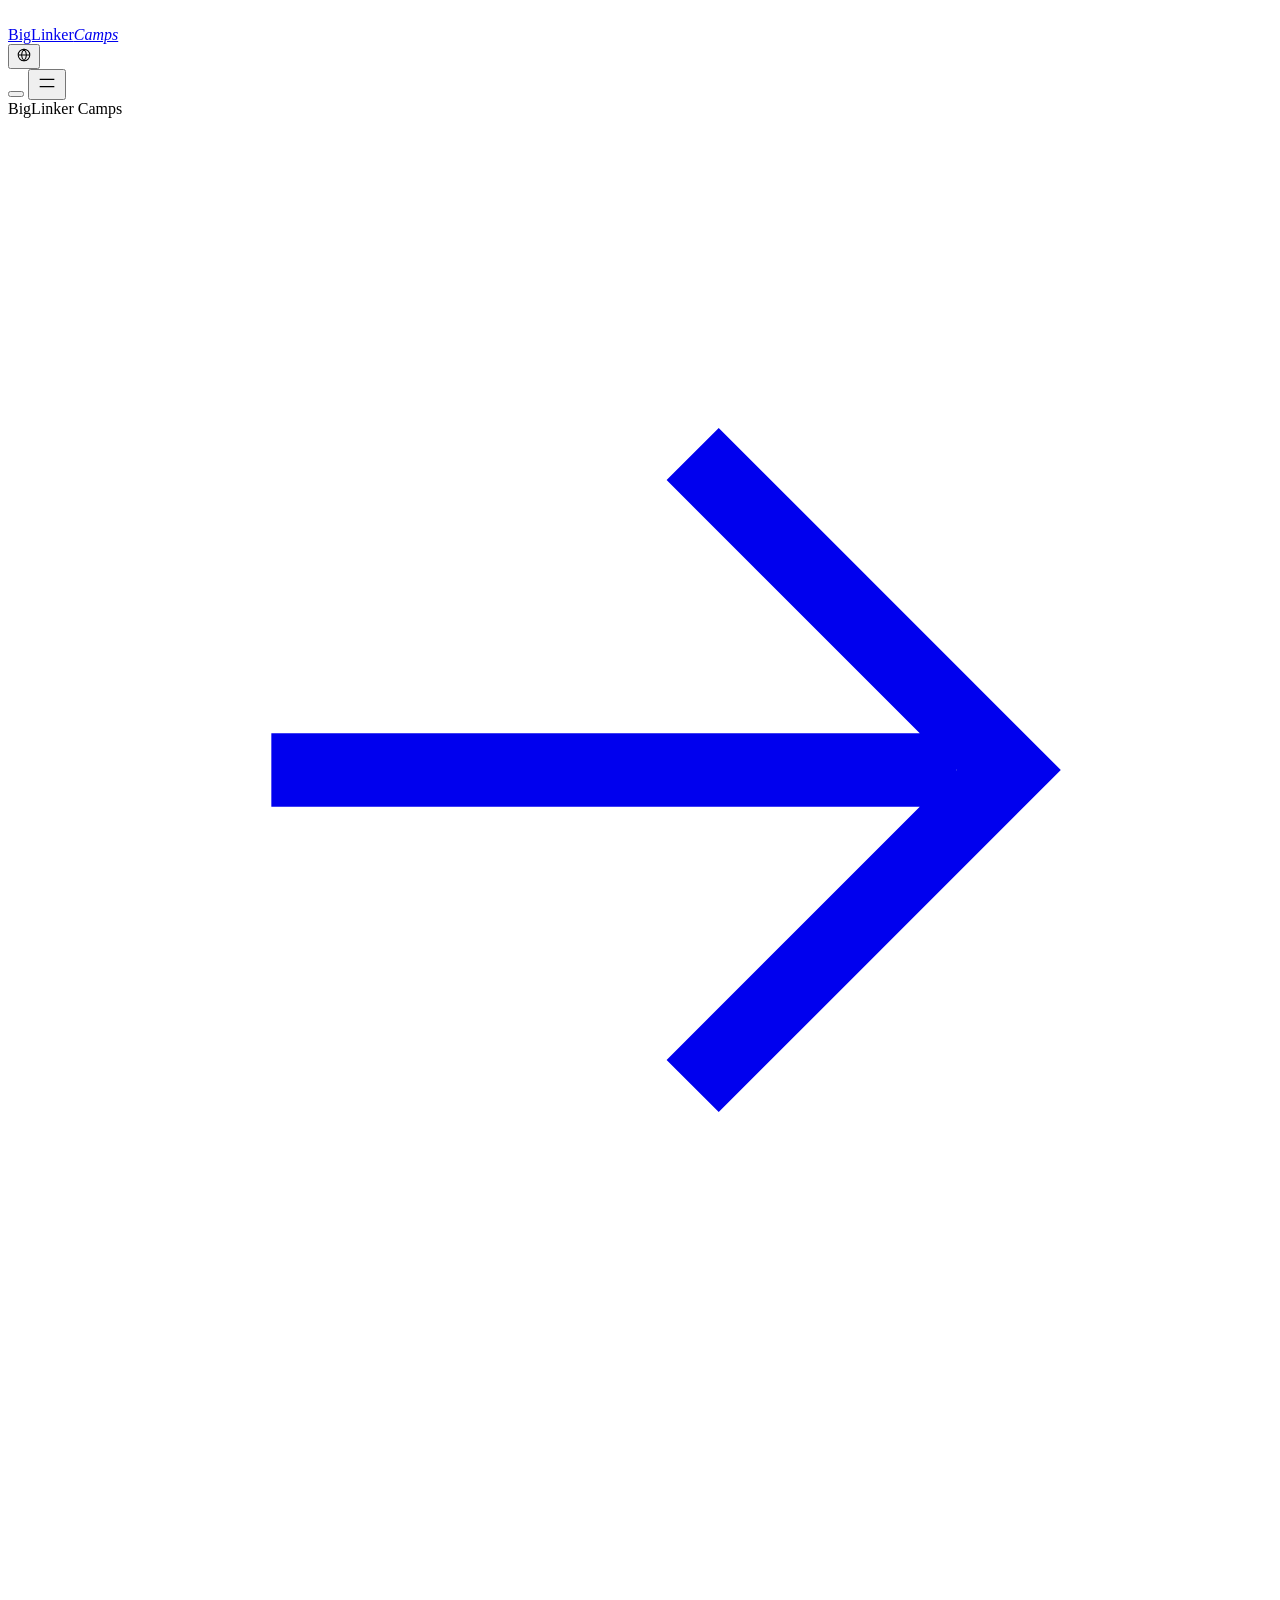
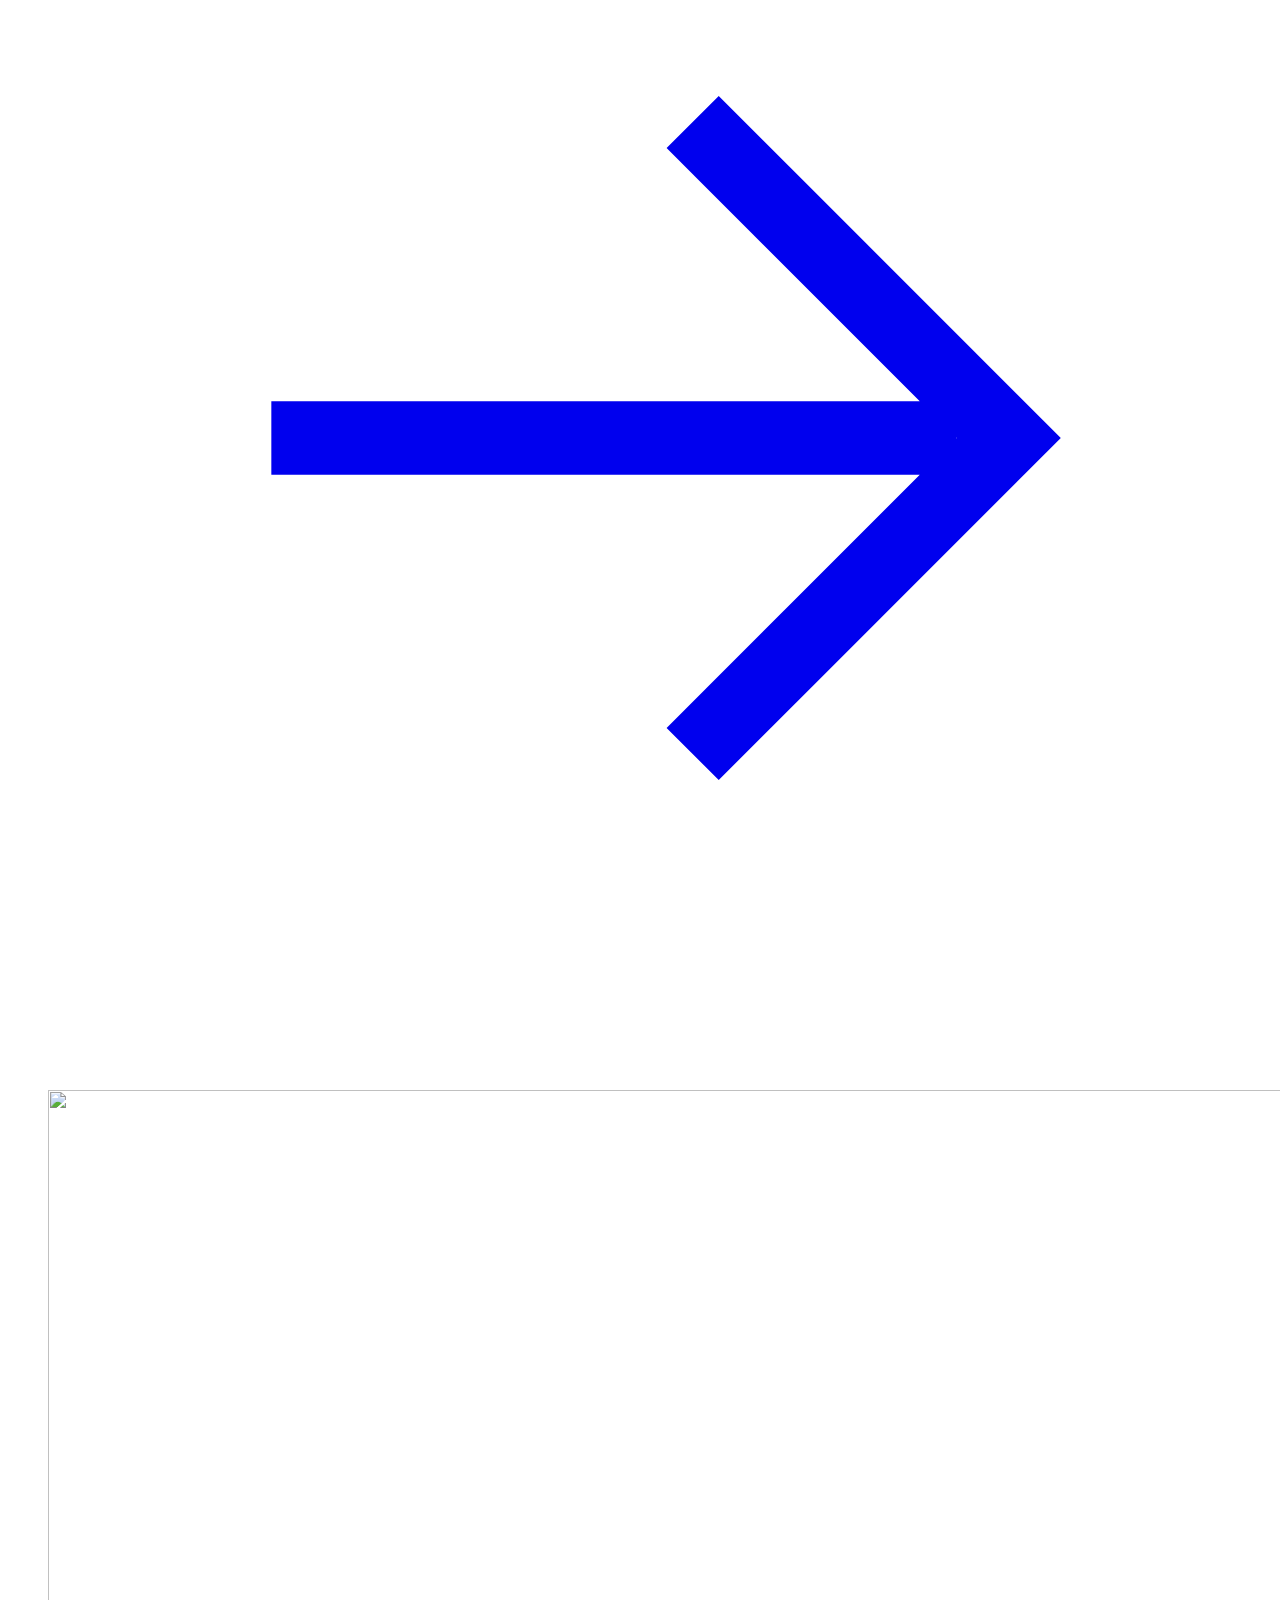
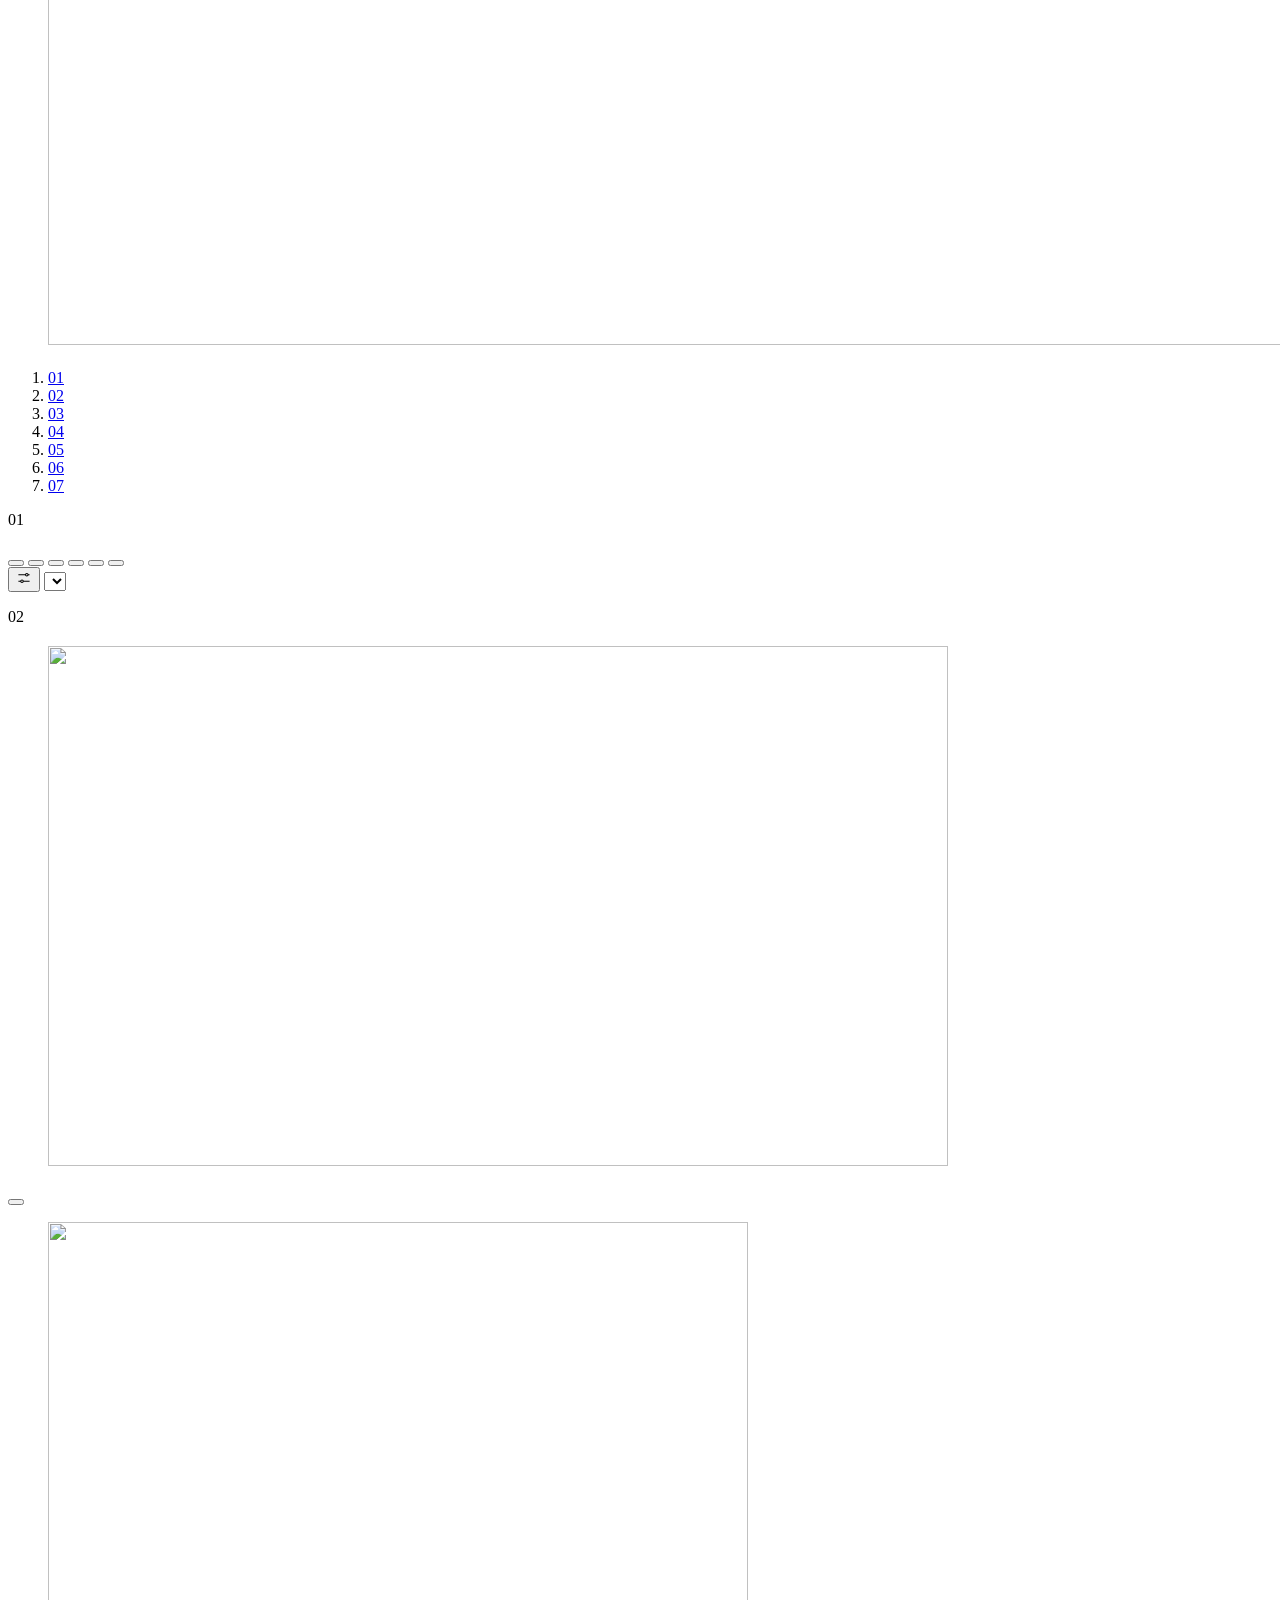
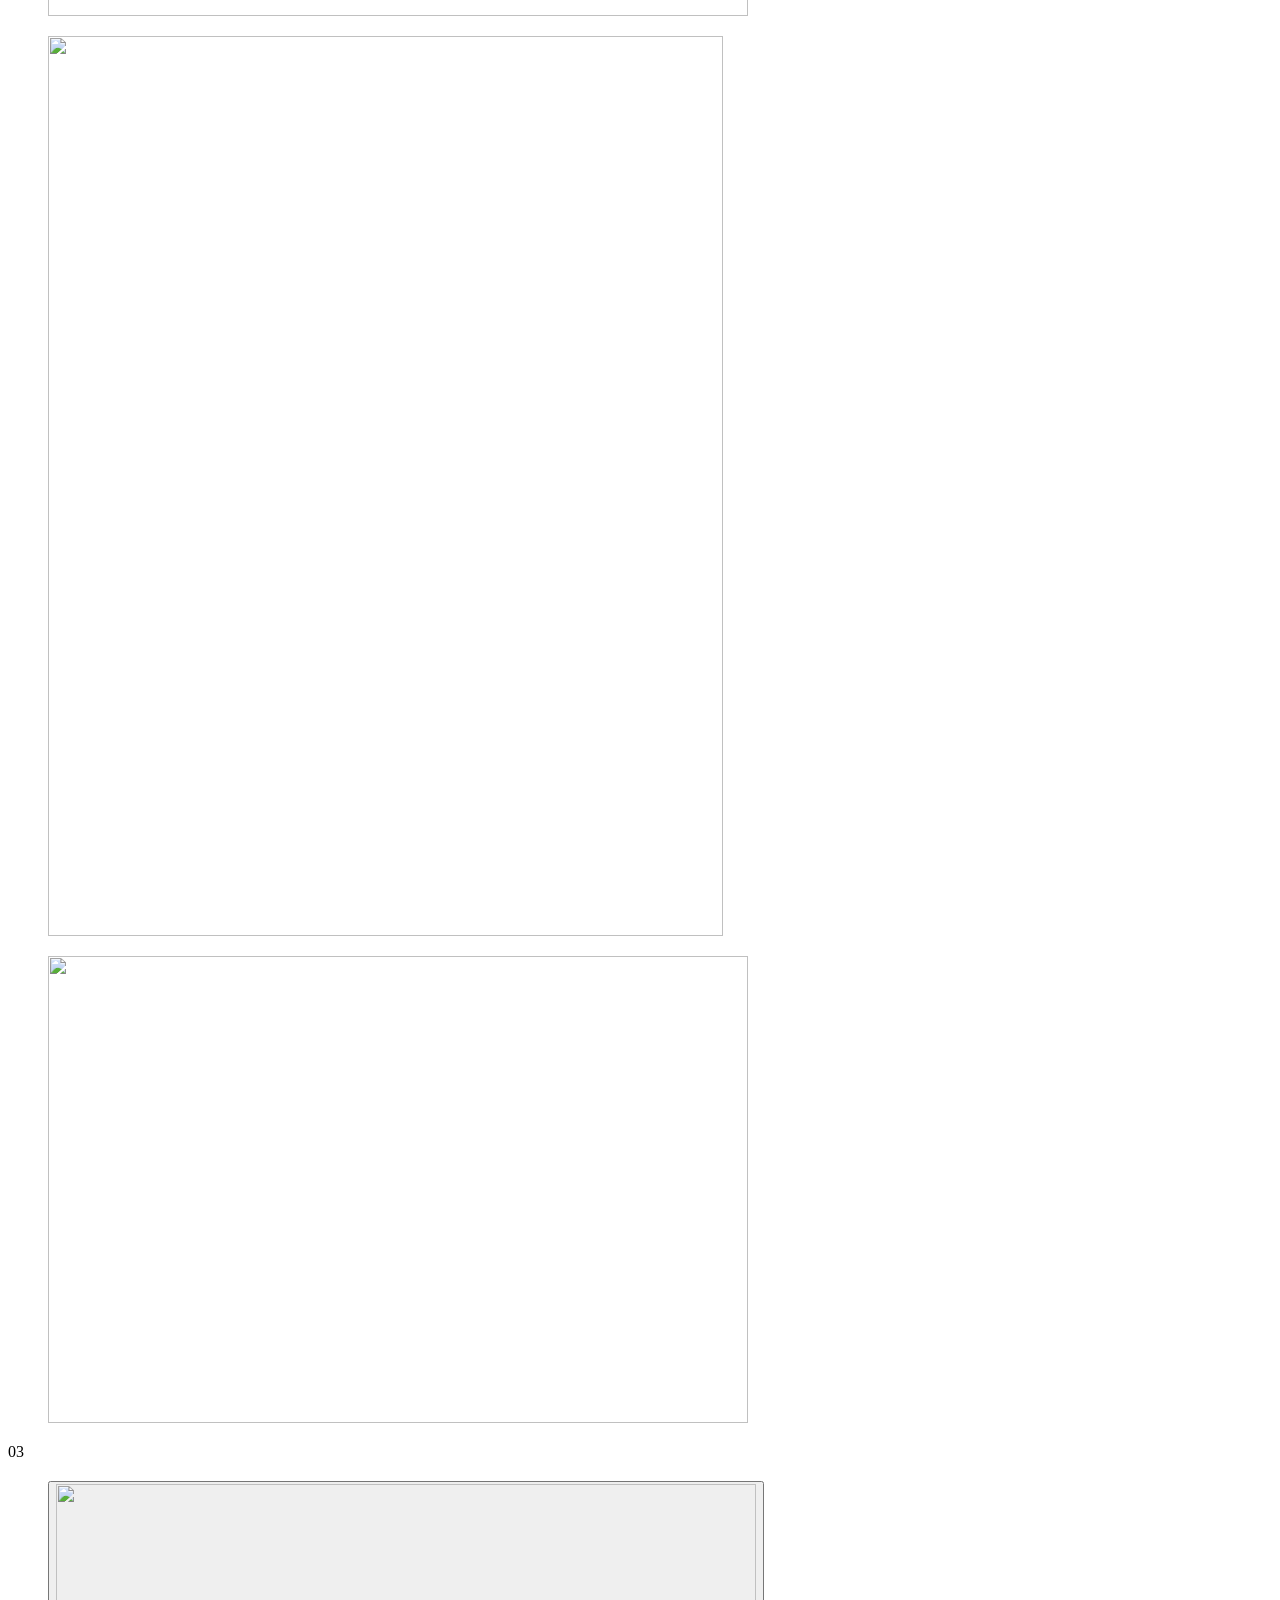
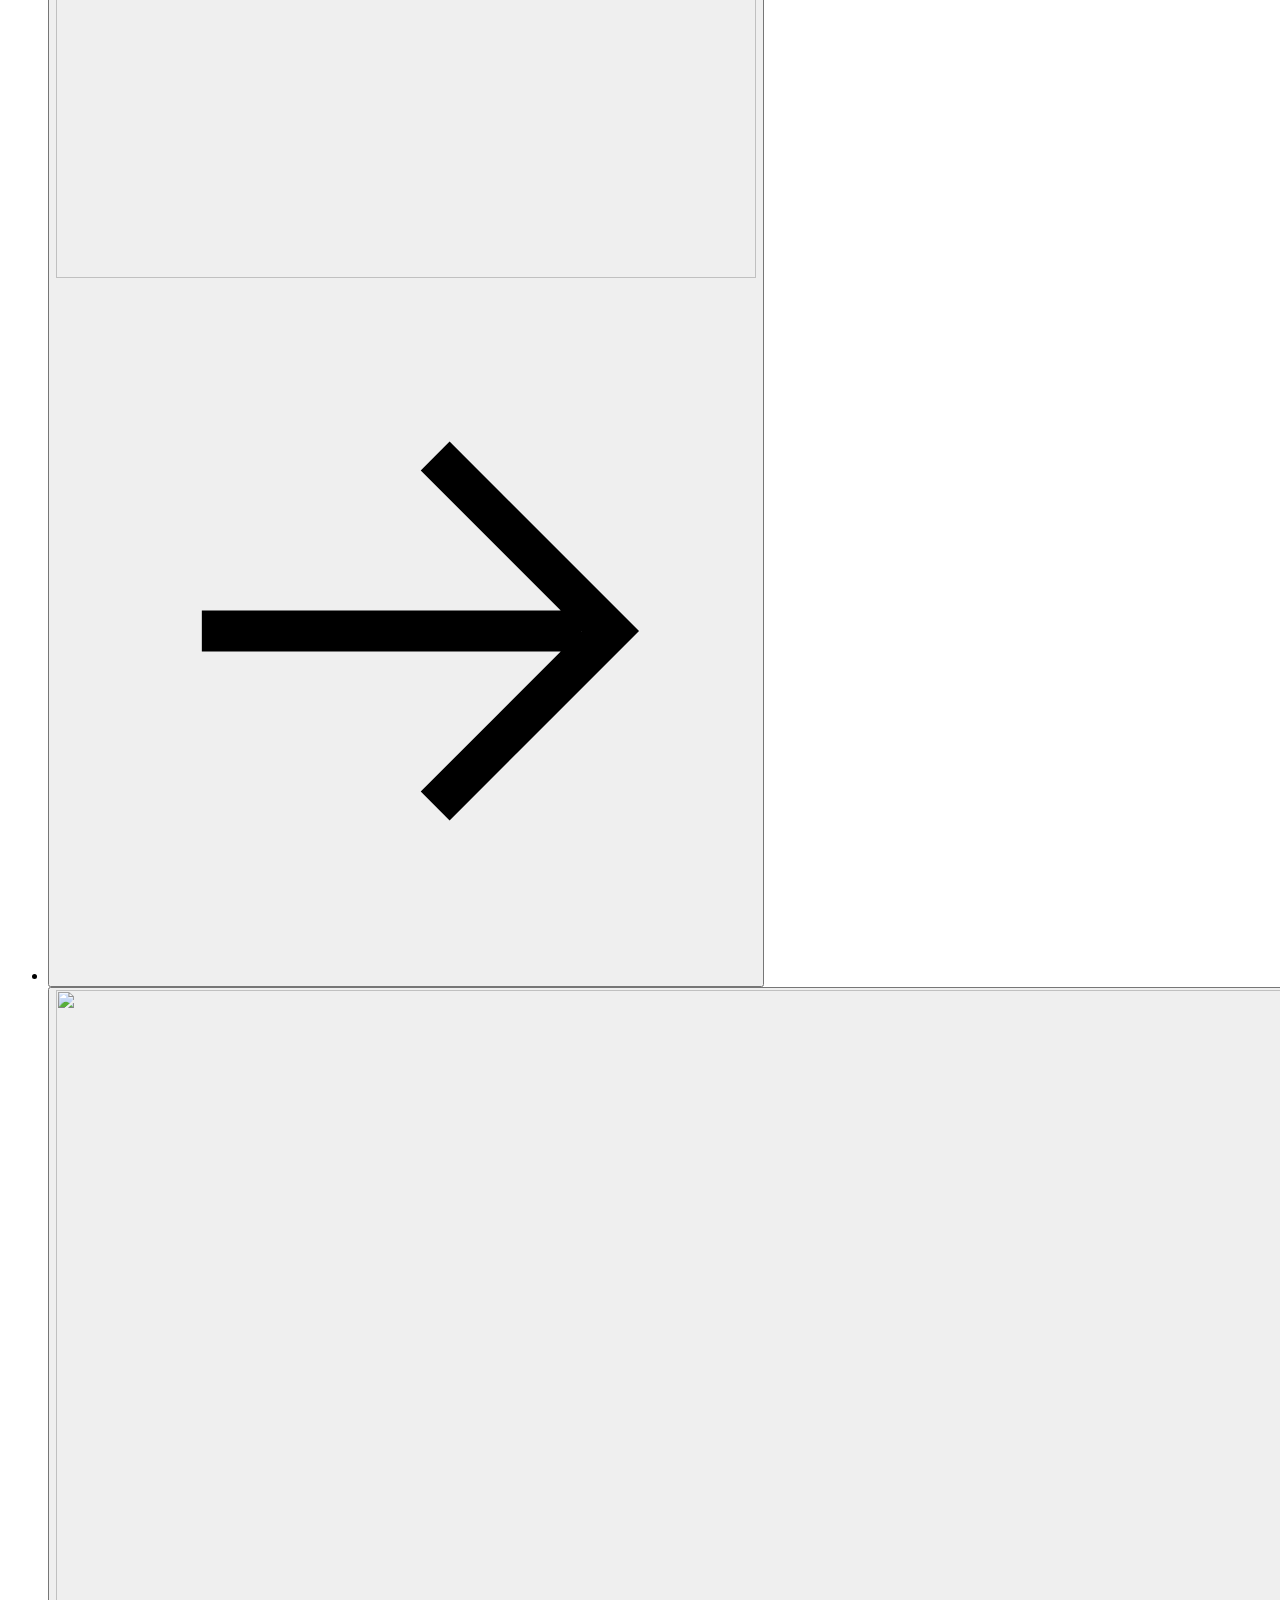
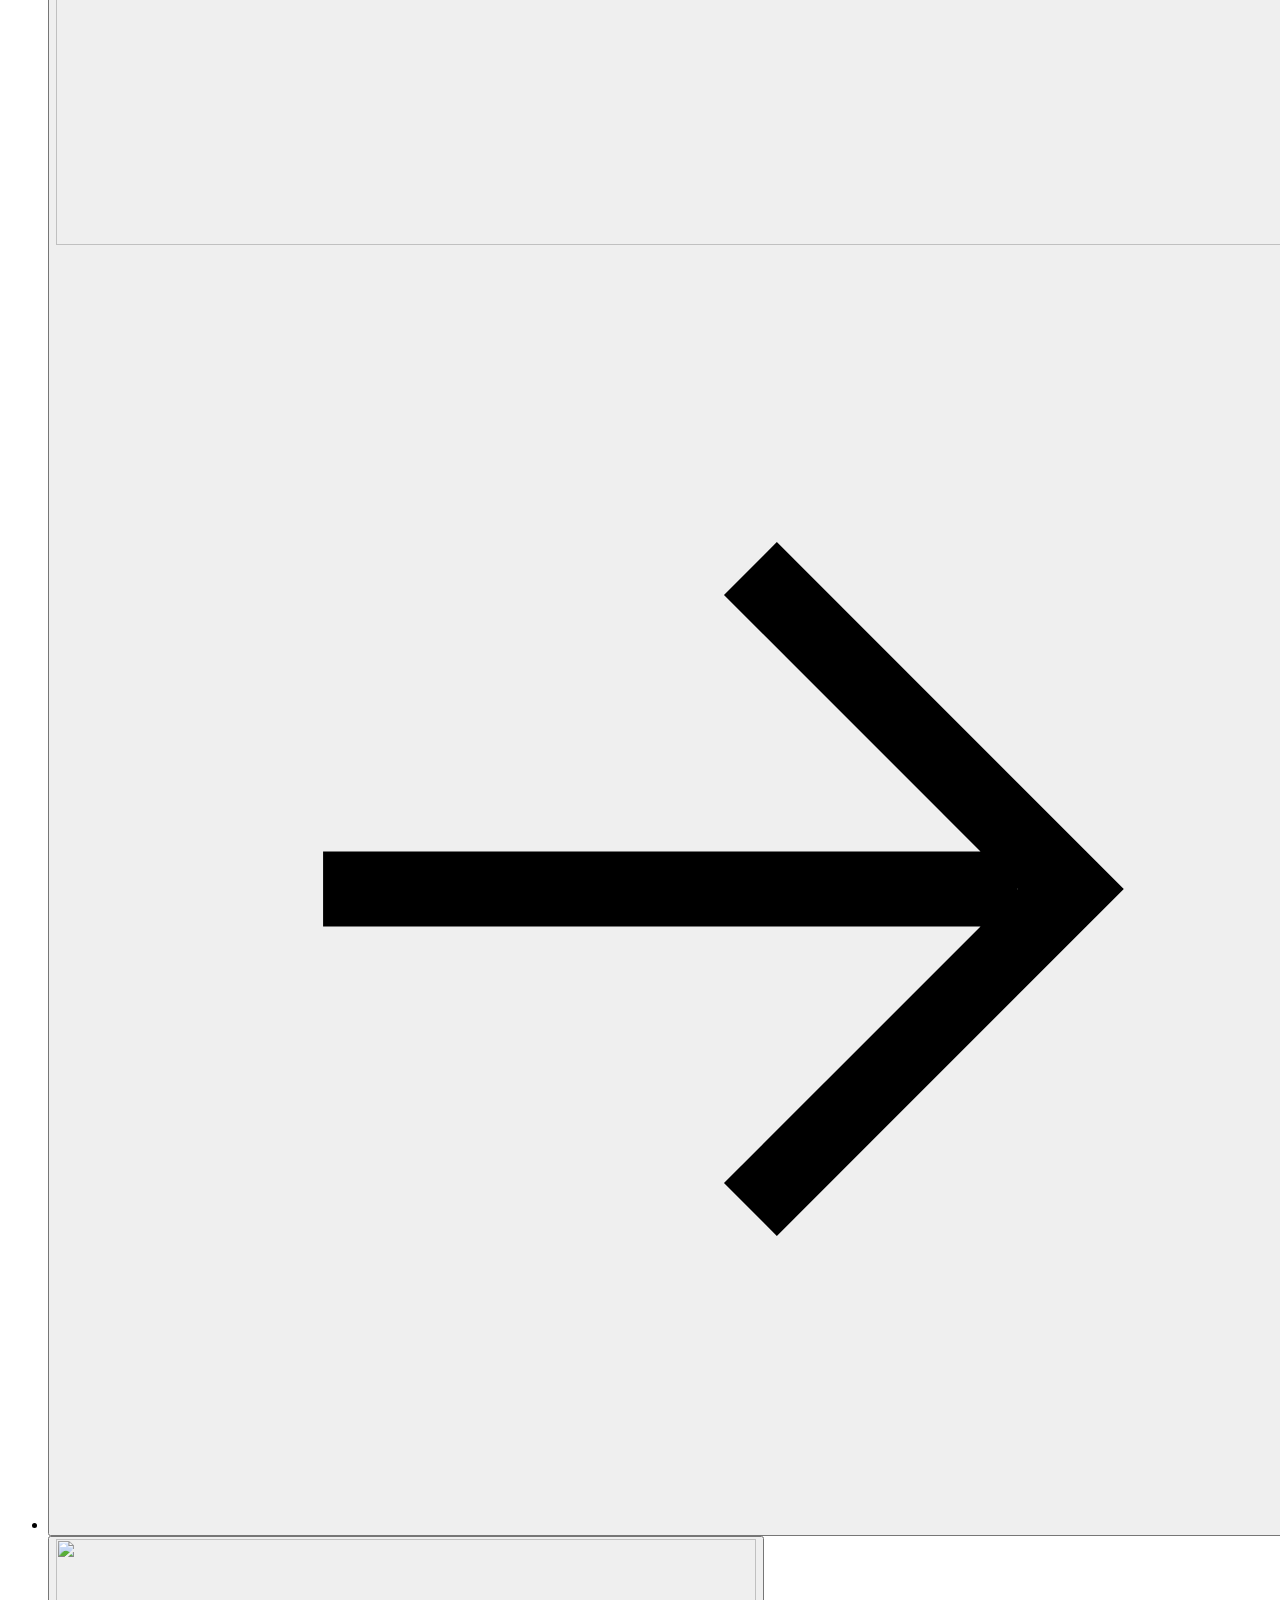
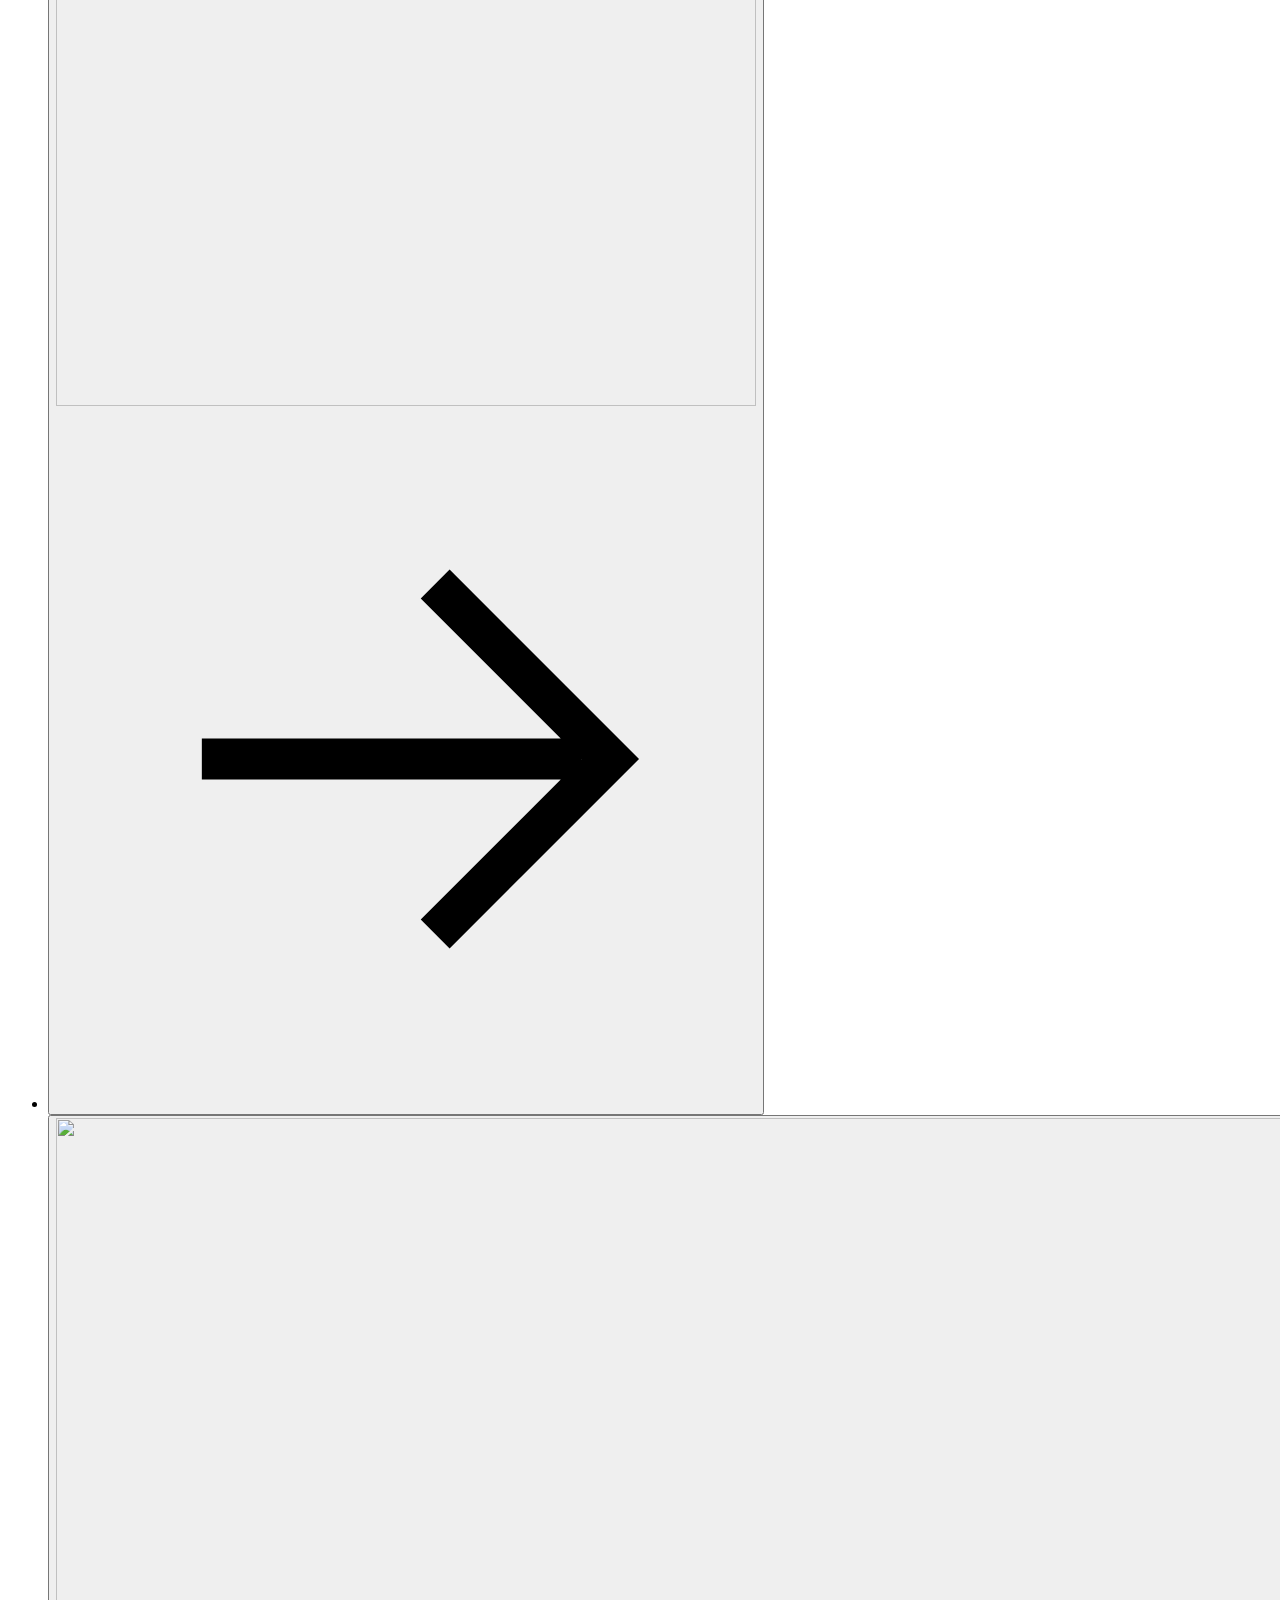
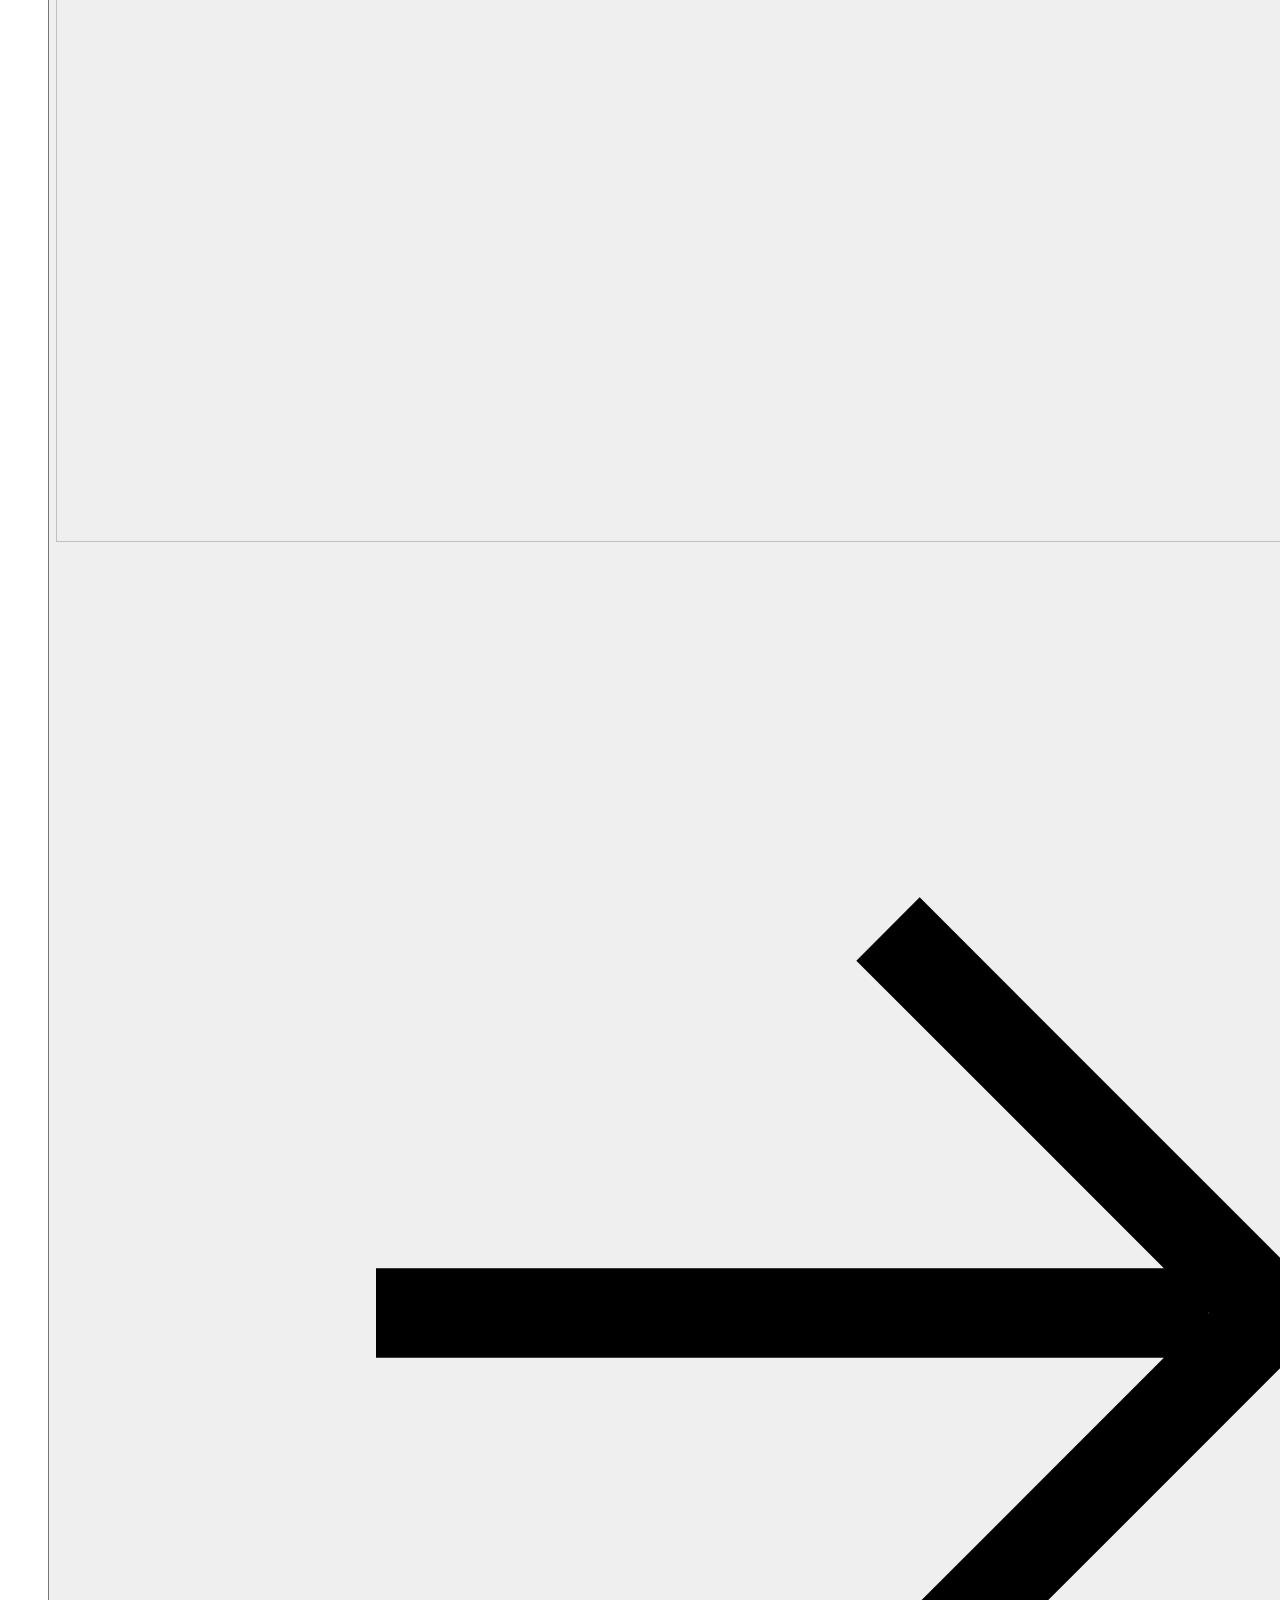
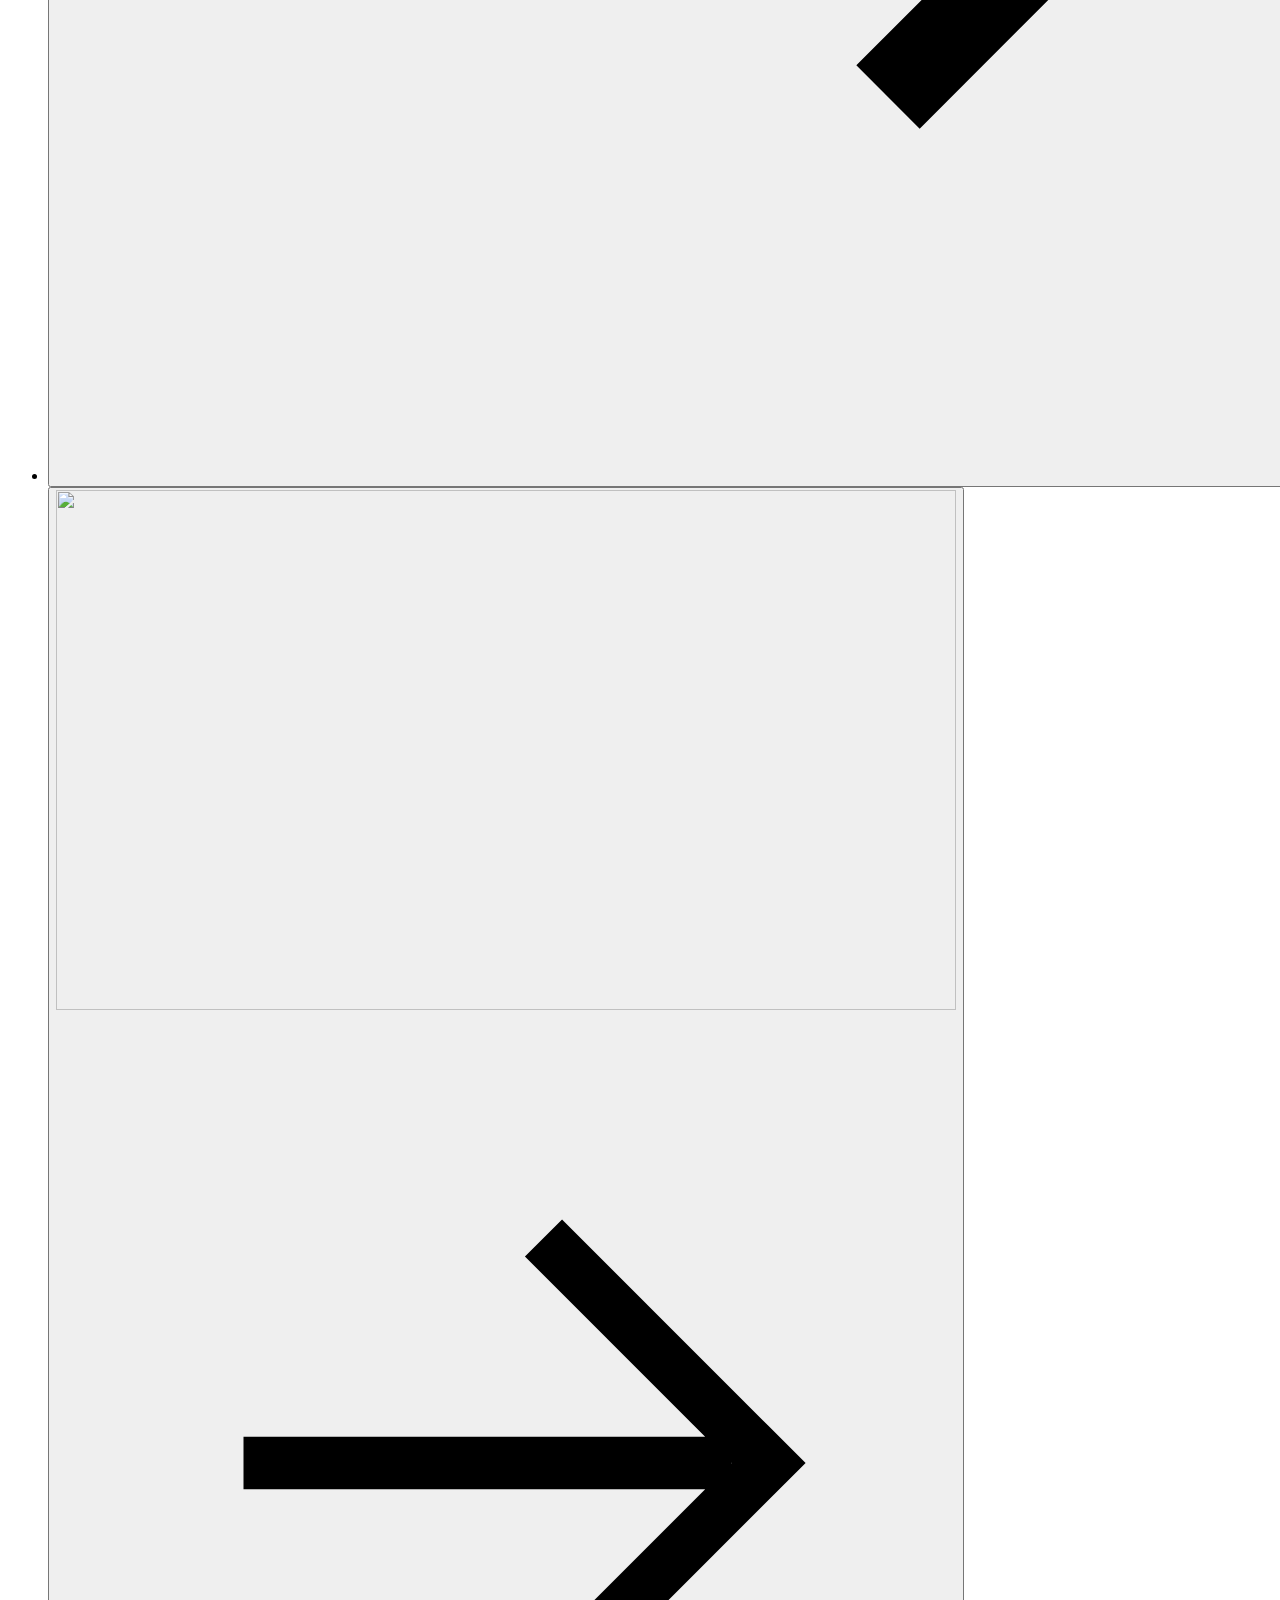
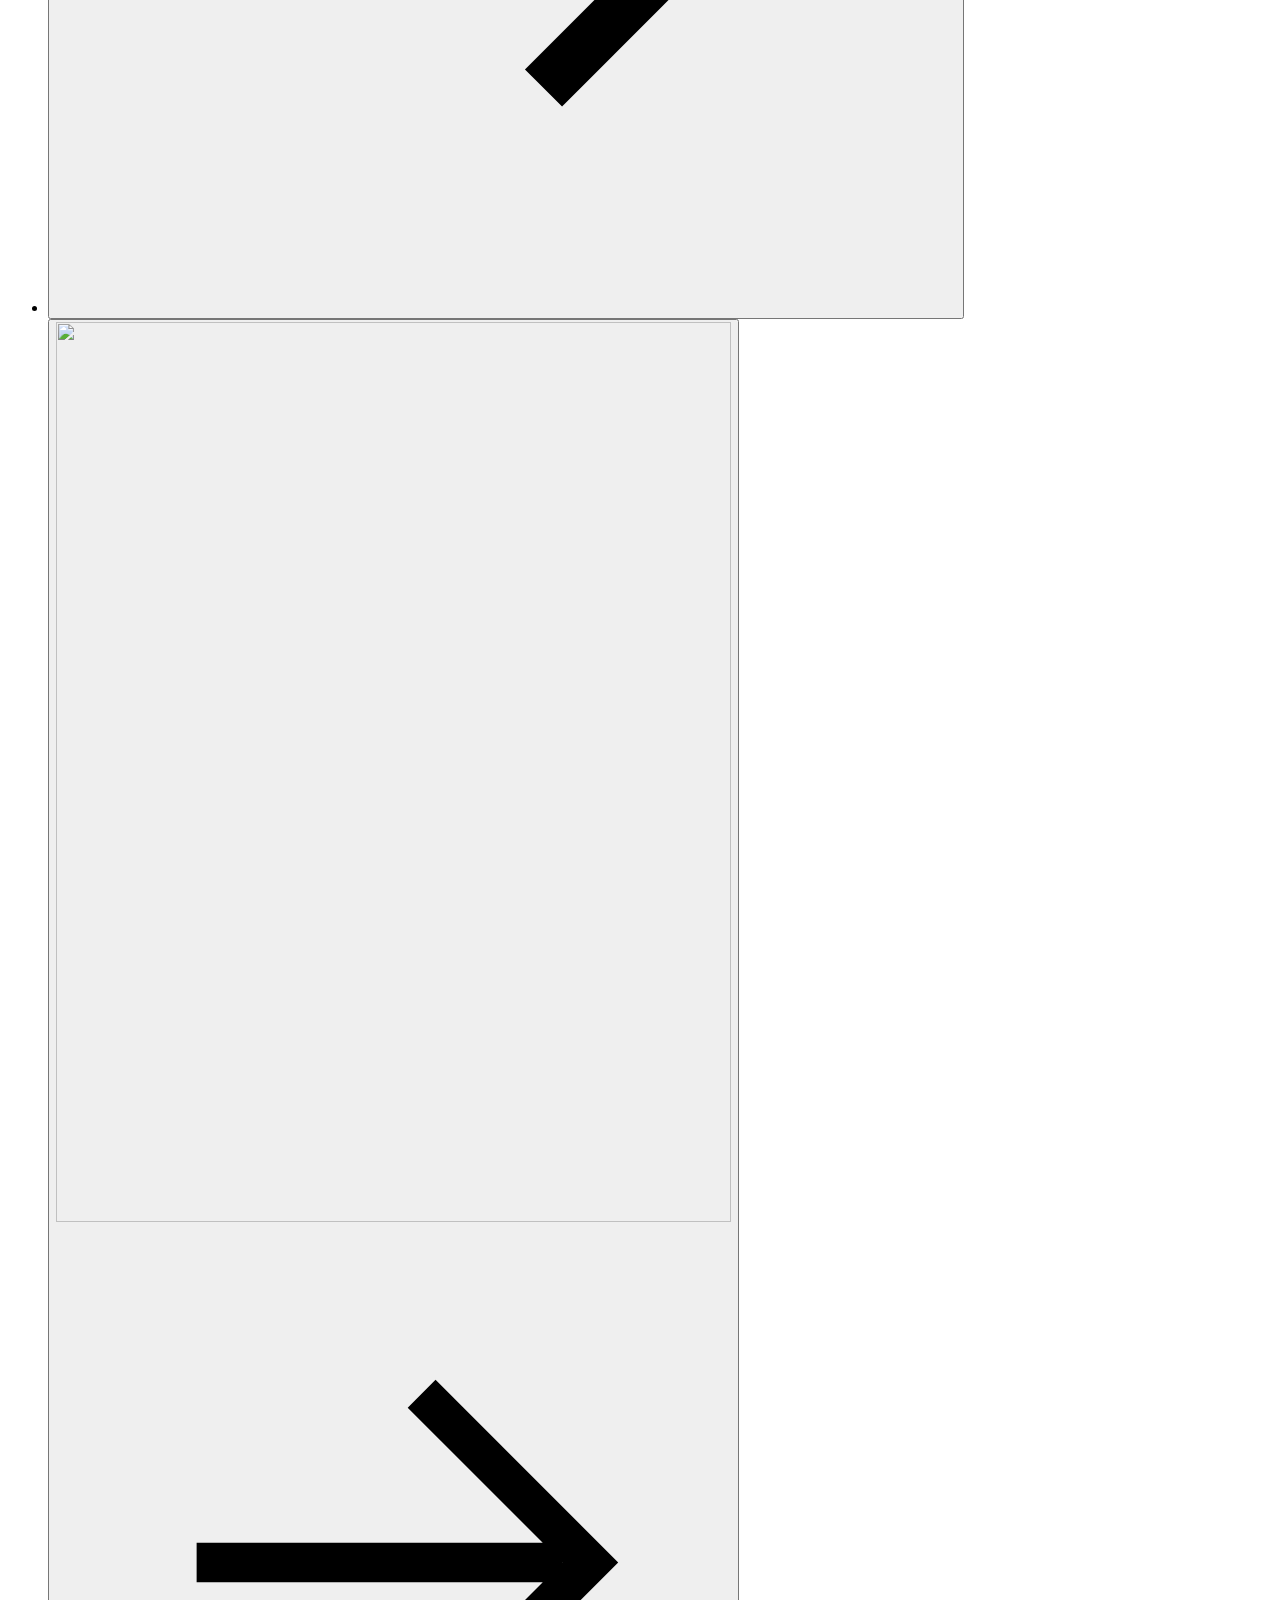
==== src/index.template.html @ 348e0d0f "BigLinker Camps 홈페이지 첫 배포 에디토리얼 스타일 캠프 플랫폼 페이지, 12개 언어(ko/en/ja/zh/vi/th/id/es/fr/de/it/pt). 캠프연구소(필" ====
<!doctype html>
<html lang="ko">
<head>
<meta charset="utf-8">
<meta name="viewport" content="width=device-width, initial-scale=1, viewport-fit=cover">
<title>BigLinker Camps</title>
<meta name="description" data-i18n-attr="content:meta.description">
<meta property="og:title" content="BigLinker Camps">
<meta property="og:type" content="website">
<meta property="og:image" content="assets/img/kpop-friends.jpg">
<meta name="theme-color" content="#F3F1EC">
<link rel="preconnect" href="https://fonts.googleapis.com">
<link rel="preconnect" href="https://fonts.gstatic.com" crossorigin>
<link rel="stylesheet" href="https://fonts.googleapis.com/css2?family=Newsreader:ital,opsz,wght@0,6..72,300..700;1,6..72,300..700&family=Noto+Serif+KR:wght@400;500;600;700&family=IBM+Plex+Sans:wght@400;500;600&family=IBM+Plex+Sans+KR:wght@400;500;600&family=IBM+Plex+Mono:wght@400;500&display=swap">
<link rel="stylesheet" href="assets/site.css">
</head>
<body>
<a class="skip" href="#main" data-i18n="nav.skip"></a>
<div class="progress" aria-hidden="true"><span id="progressBar"></span></div>

<svg class="svg-defs" width="0" height="0" aria-hidden="true" focusable="false">
  <filter id="lg-refract" x="0" y="0" width="100%" height="100%" color-interpolation-filters="sRGB">
    <feTurbulence type="fractalNoise" baseFrequency="0.011 0.017" numOctaves="2" seed="4" result="noise"/>
    <feGaussianBlur in="noise" stdDeviation="1.6" result="soft"/>
    <feDisplacementMap in="SourceGraphic" in2="soft" scale="26" xChannelSelector="R" yChannelSelector="B"/>
  </filter>
</svg>

<header class="masthead" id="top">
  <div class="masthead__bar glass glass--refract">
    <a class="brand" href="#top" aria-label="BigLinker Camps"><span class="brand__big">BigLinker</span><em class="brand__camps">Camps</em></a>
    <nav class="mainnav" aria-label="BigLinker Camps">
      <a href="#lab" data-i18n="nav.lab"></a>
      <a href="#feature" data-i18n="nav.feature"></a>
      <a href="#korea" data-i18n="nav.korea"></a>
      <a href="#how" data-i18n="nav.how"></a>
      <a href="#partners" data-i18n="nav.partners"></a>
      <a href="#journal" data-i18n="nav.journal"></a>
      <a href="#faq" data-i18n="nav.faq"></a>
    </nav>
    <div class="masthead__tools">
      <div class="lang" id="lang">
        <button class="lang__btn" id="langBtn" type="button" aria-haspopup="true" aria-expanded="false" aria-controls="langMenu" data-i18n-attr="aria-label:nav.lang">
          <svg viewBox="0 0 20 20" width="16" height="16" aria-hidden="true"><circle cx="10" cy="10" r="7.25" fill="none" stroke="currentColor" stroke-width="1.3"/><path d="M2.9 10h14.2M10 2.8c2 2.1 3 4.5 3 7.2s-1 5.1-3 7.2c-2-2.1-3-4.5-3-7.2s1-5.1 3-7.2Z" fill="none" stroke="currentColor" stroke-width="1.3"/></svg>
          <span id="langCurrent" data-i18n="lang.name"></span>
        </button>
        <div class="lang__menu glass" id="langMenu" hidden></div>
      </div>
      <button class="btn btn--ink btn--sm masthead__cta" type="button" data-open-inquiry data-i18n="nav.cta"></button>
      <button class="iconbtn masthead__menu" id="menuBtn" type="button" aria-controls="navDrawer" data-i18n-attr="aria-label:nav.menu">
        <svg viewBox="0 0 24 24" width="22" height="22" aria-hidden="true"><path d="M4 8h16M4 16h16" stroke="currentColor" stroke-width="1.5" fill="none"/></svg>
      </button>
    </div>
  </div>
</header>

<main id="main">

  <!-- Cover -->
  <section class="hero wrap" aria-labelledby="heroTitle">
    <div class="hero__meta mono">
      <span>BigLinker Camps</span>
      <span data-i18n="hero.issue"></span>
      <span data-i18n="hero.place"></span>
    </div>
    <h1 class="hero__title display" id="heroTitle" data-i18n-html="hero.title"></h1>
    <div class="hero__grid">
      <div class="hero__copy">
        <p class="deck" data-i18n="hero.deck"></p>
        <div class="hero__entries">
          <a class="entry" href="#lab">
            <span class="entry__sub mono" data-i18n="hero.ctaParentsSub"></span>
            <span class="entry__t" data-i18n="hero.ctaParents"></span>
            <svg class="entry__arrow" viewBox="0 0 24 24" aria-hidden="true"><path d="M5 12h13M13 6l6 6-6 6" fill="none" stroke="currentColor" stroke-width="1.4"/></svg>
          </a>
          <a class="entry" href="#korea">
            <span class="entry__sub mono" data-i18n="hero.ctaKoreaSub"></span>
            <span class="entry__t" data-i18n="hero.ctaKorea"></span>
            <svg class="entry__arrow" viewBox="0 0 24 24" aria-hidden="true"><path d="M5 12h13M13 6l6 6-6 6" fill="none" stroke="currentColor" stroke-width="1.4"/></svg>
          </a>
        </div>
      </div>
      <figure class="hero__fig">
        <div class="frame frame--3x2 is-loading">
          <img src="assets/img/kpop-friends.jpg" width="1282" height="855" fetchpriority="high" data-i18n-attr="alt:hero.caption">
          <span class="chip-glass glass" data-i18n="hero.badge"></span>
        </div>
        <figcaption class="cap"><span class="cap__no mono" data-fig="01"></span> <span data-i18n="hero.caption"></span> <span class="cap__credit" data-i18n="credit.real"></span></figcaption>
      </figure>
    </div>
  </section>

  <!-- Contents -->
  <nav class="toc wrap" aria-labelledby="tocTitle">
    <h2 class="toc__title mono" id="tocTitle" data-i18n="toc.title"></h2>
    <ol class="toc__list">
      <li><a href="#lab"><span class="toc__no">01</span><span class="toc__t" data-i18n="toc.1"></span><span class="toc__d" data-i18n="toc.1d"></span></a></li>
      <li><a href="#feature"><span class="toc__no">02</span><span class="toc__t" data-i18n="toc.2"></span><span class="toc__d" data-i18n="toc.2d"></span></a></li>
      <li><a href="#korea"><span class="toc__no">03</span><span class="toc__t" data-i18n="toc.3"></span><span class="toc__d" data-i18n="toc.3d"></span></a></li>
      <li><a href="#how"><span class="toc__no">04</span><span class="toc__t" data-i18n="toc.4"></span><span class="toc__d" data-i18n="toc.4d"></span></a></li>
      <li><a href="#partners"><span class="toc__no">05</span><span class="toc__t" data-i18n="toc.5"></span><span class="toc__d" data-i18n="toc.5d"></span></a></li>
      <li><a href="#journal"><span class="toc__no">06</span><span class="toc__t" data-i18n="toc.6"></span><span class="toc__d" data-i18n="toc.6d"></span></a></li>
      <li><a href="#faq"><span class="toc__no">07</span><span class="toc__t" data-i18n="toc.7"></span><span class="toc__d" data-i18n="toc.7d"></span></a></li>
    </ol>
  </nav>

  <!-- 01 Camp Lab -->
  <section class="sec wrap" id="lab" aria-labelledby="labTitle">
    <header class="sec__head">
      <p class="sec__label"><span class="sec__no">01</span><span class="sec__kicker" data-i18n="lab.kicker"></span></p>
      <h2 class="sec__title display" id="labTitle" data-i18n-html="lab.title"></h2>
      <p class="sec__deck" data-i18n="lab.deck"></p>
    </header>

    <div class="quick">
      <p class="quick__q mono" data-i18n="lab.quick"></p>
      <div class="quick__grid">
        <button class="quick__item" type="button" data-quick="family"><span class="quick__t" data-i18n="quick.family.t"></span><span class="quick__d" data-i18n="quick.family.d"></span></button>
        <button class="quick__item" type="button" data-quick="school"><span class="quick__t" data-i18n="quick.school.t"></span><span class="quick__d" data-i18n="quick.school.d"></span></button>
        <button class="quick__item" type="button" data-quick="activity"><span class="quick__t" data-i18n="quick.activity.t"></span><span class="quick__d" data-i18n="quick.activity.d"></span></button>
        <button class="quick__item" type="button" data-quick="career"><span class="quick__t" data-i18n="quick.career.t"></span><span class="quick__d" data-i18n="quick.career.d"></span></button>
        <button class="quick__item" type="button" data-quick="summer"><span class="quick__t" data-i18n="quick.summer.t"></span><span class="quick__d" data-i18n="quick.summer.d"></span></button>
        <button class="quick__item" type="button" data-quick="stem"><span class="quick__t" data-i18n="quick.stem.t"></span><span class="quick__d" data-i18n="quick.stem.d"></span></button>
      </div>
    </div>

    <div class="filterbar" id="filterbar">
      <div class="filterbar__row">
        <div class="chips" id="catChips" role="group" data-i18n-attr="aria-label:f.cat"></div>
        <div class="filterbar__tools">
          <button class="btn btn--line btn--sm" id="moreFilters" type="button" aria-controls="filterDrawer">
            <svg viewBox="0 0 20 20" width="16" height="16" aria-hidden="true"><path d="M3 6h9M15 6h2M3 14h3M9 14h8" stroke="currentColor" stroke-width="1.3" fill="none"/><circle cx="13.5" cy="6" r="1.6" fill="none" stroke="currentColor" stroke-width="1.3"/><circle cx="7.5" cy="14" r="1.6" fill="none" stroke="currentColor" stroke-width="1.3"/></svg>
            <span data-i18n="f.more"></span><span class="badge" id="moreCount" hidden></span>
          </button>
          <label class="select">
            <span class="vh" data-i18n="f.sort"></span>
            <select id="sortSel"></select>
          </label>
        </div>
      </div>
      <div class="filterbar__status">
        <p class="count mono" id="campCount" aria-live="polite"></p>
        <div class="active" id="activeFilters"></div>
        <button class="linkbtn" id="resetFilters" type="button" data-i18n="f.reset" hidden></button>
      </div>
    </div>

    <div class="grid" id="campGrid" aria-busy="true" data-i18n-attr="aria-label:lab.loading"></div>
    <div class="empty" id="campEmpty" hidden>
      <p class="empty__t display" data-i18n="lab.empty.t"></p>
      <p class="empty__d" data-i18n="lab.empty.d"></p>
      <button class="btn btn--line btn--sm" type="button" data-reset-filters data-i18n="f.reset"></button>
    </div>
    <p class="notice"><strong class="mono" data-i18n="lab.noticeLabel"></strong> <span data-i18n="lab.notice"></span></p>
  </section>

  <!-- 02 Feature -->
  <article class="sec feature wrap" id="feature" aria-labelledby="featureTitle">
    <header class="sec__head">
      <p class="sec__label"><span class="sec__no">02</span><span class="sec__kicker" data-i18n="feature.kicker"></span></p>
      <h2 class="sec__title display" id="featureTitle" data-i18n="feature.title"></h2>
      <p class="feature__sub mono" data-i18n="feature.sub"></p>
    </header>

    <figure class="feature__hero">
      <div class="frame frame--feature is-loading"><img src="assets/img/kpop-showcase.jpg" width="900" height="520" loading="lazy" data-i18n-attr="alt:cap.showcase"></div>
      <figcaption class="cap"><span class="cap__no mono" data-fig="02"></span> <span data-i18n="cap.showcase"></span> <span class="cap__credit" data-i18n="credit.real"></span></figcaption>
    </figure>

    <div class="feature__cols">
      <div class="feature__text prose">
        <p class="lede dropcap" data-i18n="feature.lead"></p>
        <p data-i18n="feature.body1"></p>
        <blockquote class="pull display"><p data-i18n="feature.pull"></p></blockquote>
        <p data-i18n="feature.body2"></p>
        <dl class="modules">
          <div class="module"><dt data-i18n="feature.mod1.t"></dt><dd data-i18n="feature.mod1.d"></dd></div>
          <div class="module"><dt data-i18n="feature.mod2.t"></dt><dd data-i18n="feature.mod2.d"></dd></div>
          <div class="module"><dt data-i18n="feature.mod3.t"></dt><dd data-i18n="feature.mod3.d"></dd></div>
          <div class="module"><dt data-i18n="feature.mod4.t"></dt><dd data-i18n="feature.mod4.d"></dd></div>
        </dl>
      </div>
      <aside class="factbox" aria-labelledby="factTitle">
        <h3 class="factbox__title mono" id="factTitle" data-i18n="feature.facts"></h3>
        <dl class="factbox__list">
          <div><dt data-i18n="fact.len.k"></dt><dd data-i18n="fact.len.v"></dd></div>
          <div><dt data-i18n="fact.age.k"></dt><dd data-i18n="fact.age.v"></dd></div>
          <div><dt data-i18n="fact.lang.k"></dt><dd data-i18n="fact.lang.v"></dd></div>
          <div><dt data-i18n="fact.where.k"></dt><dd data-i18n="fact.where.v"></dd></div>
          <div><dt data-i18n="fact.final.k"></dt><dd data-i18n="fact.final.v"></dd></div>
        </dl>
        <button class="btn btn--paper btn--block" type="button" data-open-inquiry data-role="student" data-interest-text="K-POP Creative Summer" data-i18n="feature.cta"></button>
      </aside>
    </div>

    <div class="feature__gallery">
      <figure class="g-a">
        <div class="frame frame--16x9 is-loading"><img src="assets/img/kpop-dance.jpg" width="700" height="394" loading="lazy" data-i18n-attr="alt:cap.dance"></div>
        <figcaption class="cap"><span class="cap__no mono" data-fig="03"></span> <span data-i18n="cap.dance"></span> <span class="cap__credit" data-i18n="credit.real"></span></figcaption>
      </figure>
      <figure class="g-b">
        <div class="frame frame--3x4 is-loading"><img src="assets/img/seoul-forest.jpg" width="675" height="900" loading="lazy" data-i18n-attr="alt:cap.forest"></div>
        <figcaption class="cap"><span class="cap__no mono" data-fig="04"></span> <span data-i18n="cap.forest"></span> <span class="cap__credit" data-i18n="credit.real"></span></figcaption>
      </figure>
      <figure class="g-c">
        <div class="frame frame--3x2 is-loading"><img src="assets/img/broadcast-room.jpg" width="700" height="467" loading="lazy" data-i18n-attr="alt:cap.broadcast"></div>
        <figcaption class="cap"><span class="cap__no mono" data-fig="05"></span> <span data-i18n="cap.broadcast"></span> <span class="cap__credit" data-i18n="credit.real"></span></figcaption>
      </figure>
    </div>
  </article>

  <!-- 03 Camps in Korea (inverted page) -->
  <section class="sec korea" id="korea" aria-labelledby="koreaTitle">
    <div class="wrap">
      <header class="sec__head">
        <p class="sec__label"><span class="sec__no">03</span><span class="sec__kicker" data-i18n="korea.kicker"></span></p>
        <h2 class="sec__title display" id="koreaTitle" data-i18n-html="korea.title"></h2>
        <p class="sec__deck" data-i18n="korea.deck"></p>
      </header>
      <ul class="index" id="koreaIndex">
        <li><button class="index__row" type="button" data-korea="p1" data-img="kpop-dance.jpg"><span class="index__t display" data-i18n="korea.p1.t"></span><span class="index__d" data-i18n="korea.p1.d"></span><span class="index__thumb"><img src="assets/img/kpop-dance.jpg" alt="" loading="lazy" width="700" height="394"></span><svg class="index__arrow" viewBox="0 0 24 24" aria-hidden="true"><path d="M5 12h13M13 6l6 6-6 6" fill="none" stroke="currentColor" stroke-width="1.4"/></svg></button></li>
        <li><button class="index__row" type="button" data-korea="p2" data-img="kpop-friends.jpg"><span class="index__t display" data-i18n="korea.p2.t"></span><span class="index__d" data-i18n="korea.p2.d"></span><span class="index__thumb"><img src="assets/img/kpop-friends.jpg" alt="" loading="lazy" width="1282" height="855"></span><svg class="index__arrow" viewBox="0 0 24 24" aria-hidden="true"><path d="M5 12h13M13 6l6 6-6 6" fill="none" stroke="currentColor" stroke-width="1.4"/></svg></button></li>
        <li><button class="index__row" type="button" data-korea="p3" data-img="broadcast-room.jpg"><span class="index__t display" data-i18n="korea.p3.t"></span><span class="index__d" data-i18n="korea.p3.d"></span><span class="index__thumb"><img src="assets/img/broadcast-room.jpg" alt="" loading="lazy" width="700" height="467"></span><svg class="index__arrow" viewBox="0 0 24 24" aria-hidden="true"><path d="M5 12h13M13 6l6 6-6 6" fill="none" stroke="currentColor" stroke-width="1.4"/></svg></button></li>
        <li><button class="index__row" type="button" data-korea="p4" data-img="seoul-campus.jpg" data-staged><span class="index__t display" data-i18n="korea.p4.t"></span><span class="index__d" data-i18n="korea.p4.d"></span><span class="index__thumb"><img src="assets/img/seoul-campus.jpg" alt="" loading="lazy" width="1536" height="1024"></span><svg class="index__arrow" viewBox="0 0 24 24" aria-hidden="true"><path d="M5 12h13M13 6l6 6-6 6" fill="none" stroke="currentColor" stroke-width="1.4"/></svg></button></li>
        <li><button class="index__row" type="button" data-korea="p5" data-img="kpop-showcase.jpg" data-role="school"><span class="index__t display" data-i18n="korea.p5.t"></span><span class="index__d" data-i18n="korea.p5.d"></span><span class="index__thumb"><img src="assets/img/kpop-showcase.jpg" alt="" loading="lazy" width="900" height="520"></span><svg class="index__arrow" viewBox="0 0 24 24" aria-hidden="true"><path d="M5 12h13M13 6l6 6-6 6" fill="none" stroke="currentColor" stroke-width="1.4"/></svg></button></li>
        <li><button class="index__row" type="button" data-korea="p6" data-img="seoul-forest.jpg"><span class="index__t display" data-i18n="korea.p6.t"></span><span class="index__d" data-i18n="korea.p6.d"></span><span class="index__thumb"><img src="assets/img/seoul-forest.jpg" alt="" loading="lazy" width="675" height="900"></span><svg class="index__arrow" viewBox="0 0 24 24" aria-hidden="true"><path d="M5 12h13M13 6l6 6-6 6" fill="none" stroke="currentColor" stroke-width="1.4"/></svg></button></li>
      </ul>
      <div class="korea__foot">
        <p data-i18n="korea.note"></p>
        <button class="btn btn--paper" type="button" data-open-inquiry data-role="school" data-i18n="korea.cta"></button>
      </div>
    </div>
    <div class="hoverimg" id="hoverImg" aria-hidden="true"><img alt=""><span class="hoverimg__tag mono"></span></div>
  </section>

  <!-- 04 How we work -->
  <section class="sec how wrap" id="how" aria-labelledby="howTitle">
    <header class="sec__head">
      <p class="sec__label"><span class="sec__no">04</span><span class="sec__kicker" data-i18n="how.kicker"></span></p>
      <h2 class="sec__title display" id="howTitle" data-i18n-html="how.title"></h2>
      <p class="sec__deck" data-i18n="how.deck"></p>
    </header>

    <div class="how__grid">
      <div class="how__media">
        <figure class="how__fig is-active" data-media="a">
          <div class="frame frame--3x2 is-loading"><img src="assets/img/prep-kit.jpg" width="1536" height="1024" loading="lazy" data-i18n-attr="alt:cap.prep"></div>
          <figcaption class="cap"><span class="cap__no mono" data-fig="06"></span> <span data-i18n="cap.prep"></span> <span class="cap__credit" data-i18n="credit.staged"></span></figcaption>
        </figure>
        <figure class="how__fig" data-media="b">
          <div class="frame frame--3x2 frame--top is-loading"><img src="assets/img/departure.jpg" width="1024" height="1536" loading="lazy" data-i18n-attr="alt:cap.departure"></div>
          <figcaption class="cap"><span class="cap__no mono" data-fig="07"></span> <span data-i18n="cap.departure"></span> <span class="cap__credit" data-i18n="credit.staged"></span></figcaption>
        </figure>
      </div>
      <ol class="steps" id="steps">
        <li class="step" data-step="1" data-media="a"><span class="step__no mono"><span data-i18n="how.stepLabel"></span> 01</span><h3 class="step__t display" data-i18n="step1.t"></h3><p data-i18n="step1.d"></p></li>
        <li class="step" data-step="2" data-media="a"><span class="step__no mono"><span data-i18n="how.stepLabel"></span> 02</span><h3 class="step__t display" data-i18n="step2.t"></h3><p data-i18n="step2.d"></p></li>
        <li class="step" data-step="3" data-media="a"><span class="step__no mono"><span data-i18n="how.stepLabel"></span> 03</span><h3 class="step__t display" data-i18n="step3.t"></h3><p data-i18n="step3.d"></p></li>
        <li class="step" data-step="4" data-media="b"><span class="step__no mono"><span data-i18n="how.stepLabel"></span> 04</span><h3 class="step__t display" data-i18n="step4.t"></h3><p data-i18n="step4.d"></p></li>
        <li class="step" data-step="5" data-media="b"><span class="step__no mono"><span data-i18n="how.stepLabel"></span> 05</span><h3 class="step__t display" data-i18n="step5.t"></h3><p data-i18n="step5.d"></p></li>
        <li class="step" data-step="6" data-media="b"><span class="step__no mono"><span data-i18n="how.stepLabel"></span> 06</span><h3 class="step__t display" data-i18n="step6.t"></h3><p data-i18n="step6.d"></p></li>
      </ol>
    </div>

    <div class="how__lower">
      <div class="principles">
        <h3 class="subhead display" data-i18n="pr.title"></h3>
        <ul class="principles__list">
          <li><p class="pr__t display" data-i18n="pr1.t"></p><p class="pr__d" data-i18n="pr1.d"></p></li>
          <li><p class="pr__t display" data-i18n="pr2.t"></p><p class="pr__d" data-i18n="pr2.d"></p></li>
          <li><p class="pr__t display" data-i18n="pr3.t"></p><p class="pr__d" data-i18n="pr3.d"></p></li>
          <li><p class="pr__t display" data-i18n="pr4.t"></p><p class="pr__d" data-i18n="pr4.d"></p></li>
          <li><p class="pr__t display" data-i18n="pr5.t"></p><p class="pr__d" data-i18n="pr5.d"></p></li>
        </ul>
      </div>
      <div class="safety">
        <h3 class="subhead display" data-i18n="safety.title"></h3>
        <div class="accordion" data-accordion>
          <div class="acc"><h4 class="acc__h"><button class="acc__btn" type="button" id="sa1b" aria-expanded="true" aria-controls="sa1"><span data-i18n="safety.q1"></span><span class="acc__icon" aria-hidden="true"></span></button></h4><div class="acc__panel" id="sa1" role="region" aria-labelledby="sa1b"><div class="acc__inner"><p data-i18n="safety.a1"></p></div></div></div>
          <div class="acc"><h4 class="acc__h"><button class="acc__btn" type="button" id="sa2b" aria-expanded="false" aria-controls="sa2"><span data-i18n="safety.q2"></span><span class="acc__icon" aria-hidden="true"></span></button></h4><div class="acc__panel" id="sa2" role="region" aria-labelledby="sa2b"><div class="acc__inner"><p data-i18n="safety.a2"></p></div></div></div>
          <div class="acc"><h4 class="acc__h"><button class="acc__btn" type="button" id="sa3b" aria-expanded="false" aria-controls="sa3"><span data-i18n="safety.q3"></span><span class="acc__icon" aria-hidden="true"></span></button></h4><div class="acc__panel" id="sa3" role="region" aria-labelledby="sa3b"><div class="acc__inner"><p data-i18n="safety.a3"></p></div></div></div>
          <div class="acc"><h4 class="acc__h"><button class="acc__btn" type="button" id="sa4b" aria-expanded="false" aria-controls="sa4"><span data-i18n="safety.q4"></span><span class="acc__icon" aria-hidden="true"></span></button></h4><div class="acc__panel" id="sa4" role="region" aria-labelledby="sa4b"><div class="acc__inner"><p data-i18n="safety.a4"></p></div></div></div>
          <div class="acc"><h4 class="acc__h"><button class="acc__btn" type="button" id="sa5b" aria-expanded="false" aria-controls="sa5"><span data-i18n="safety.q5"></span><span class="acc__icon" aria-hidden="true"></span></button></h4><div class="acc__panel" id="sa5" role="region" aria-labelledby="sa5b"><div class="acc__inner"><p data-i18n="safety.a5"></p></div></div></div>
        </div>
      </div>
    </div>
  </section>

  <!-- Numbers -->
  <section class="stats wrap" aria-labelledby="statsTitle">
    <h2 class="stats__title mono" id="statsTitle" data-i18n="stats.title"></h2>
    <div class="stats__grid">
      <div class="stat"><p class="stat__v display" data-count="2800" data-suffix="+">2,800+</p><p class="stat__k" data-i18n="stat1.k"></p><p class="stat__d" data-i18n="stat1.d"></p></div>
      <div class="stat"><p class="stat__v display" data-count="98" data-suffix="%">98%</p><p class="stat__k" data-i18n="stat2.k"></p><p class="stat__d" data-i18n="stat2.d"></p></div>
      <div class="stat"><p class="stat__v display" data-count="200" data-suffix="+">200+</p><p class="stat__k" data-i18n="stat3.k"></p><p class="stat__d" data-i18n="stat3.d"></p></div>
      <div class="stat"><p class="stat__v display">2025</p><p class="stat__k" data-i18n="stat4.k"></p><p class="stat__d" data-i18n="stat4.d"></p></div>
    </div>
    <p class="stats__src" data-i18n="stats.src"></p>
  </section>

  <!-- 05 Partners -->
  <section class="sec partners wrap" id="partners" aria-labelledby="partnersTitle">
    <header class="sec__head">
      <p class="sec__label"><span class="sec__no">05</span><span class="sec__kicker" data-i18n="partners.kicker"></span></p>
      <h2 class="sec__title display" id="partnersTitle" data-i18n-html="partners.title"></h2>
      <p class="sec__deck" data-i18n="partners.deck"></p>
    </header>
    <div class="partners__grid">
      <div class="partners__col">
        <h3 class="minihead mono" data-i18n="partners.flowTitle"></h3>
        <ol class="flow">
          <li><span class="flow__no mono">01</span><p class="flow__t display" data-i18n="flow1.t"></p><p class="flow__d" data-i18n="flow1.d"></p></li>
          <li><span class="flow__no mono">02</span><p class="flow__t display" data-i18n="flow2.t"></p><p class="flow__d" data-i18n="flow2.d"></p></li>
          <li><span class="flow__no mono">03</span><p class="flow__t display" data-i18n="flow3.t"></p><p class="flow__d" data-i18n="flow3.d"></p></li>
          <li><span class="flow__no mono">04</span><p class="flow__t display" data-i18n="flow4.t"></p><p class="flow__d" data-i18n="flow4.d"></p></li>
        </ol>
        <div class="terms">
          <p class="terms__k mono" data-i18n="partners.terms.k"></p>
          <p class="terms__v display" data-i18n="partners.terms.v"></p>
        </div>
      </div>
      <div class="partners__col">
        <h3 class="minihead mono" data-i18n="partners.getTitle"></h3>
        <ul class="gets">
          <li data-i18n="get1"></li>
          <li data-i18n="get2"></li>
          <li data-i18n="get3"></li>
          <li data-i18n="get4"></li>
        </ul>
        <h3 class="minihead mono" data-i18n="partners.progTitle"></h3>
        <ul class="progs">
          <li data-i18n="prog1"></li>
          <li data-i18n="prog2"></li>
          <li data-i18n="prog3"></li>
          <li data-i18n="prog4"></li>
          <li data-i18n="prog5"></li>
          <li data-i18n="prog6"></li>
        </ul>
      </div>
    </div>
    <figure class="event">
      <div class="frame frame--wide is-loading">
        <img src="assets/img/leadership-seminar.jpg" width="1536" height="1024" loading="lazy" data-i18n-attr="alt:cap.leadership">
        <div class="event__card glass glass--refract">
          <p class="event__k mono" data-i18n="partners.event.k"></p>
          <p class="event__t display" data-i18n="partners.event.t"></p>
          <p class="event__d" data-i18n="partners.event.d"></p>
          <button class="btn btn--ink btn--sm" type="button" data-open-inquiry data-role="school" data-i18n="partners.cta"></button>
        </div>
      </div>
      <figcaption class="cap"><span class="cap__no mono" data-fig="08"></span> <span data-i18n="cap.leadership"></span> <span class="cap__credit" data-i18n="credit.staged"></span></figcaption>
    </figure>
  </section>

  <!-- 06 Journal -->
  <section class="sec journal wrap" id="journal" aria-labelledby="journalTitle">
    <header class="sec__head">
      <p class="sec__label"><span class="sec__no">06</span><span class="sec__kicker" data-i18n="journal.kicker"></span></p>
      <h2 class="sec__title display" id="journalTitle" data-i18n-html="journal.title"></h2>
      <p class="sec__deck" data-i18n="journal.deck"></p>
    </header>
    <div class="journal__grid">
      <article class="jcard jcard--lead">
        <button class="jcard__btn" type="button" data-article="a1" aria-controls="articleDrawer">
          <span class="frame frame--4x5 is-loading"><img src="assets/img/departure.jpg" alt="" width="1024" height="1536" loading="lazy"></span>
          <span class="jcard__body">
            <span class="jcard__k mono" data-i18n="a1.k"></span>
            <span class="jcard__t display" data-i18n="a1.t"></span>
            <span class="jcard__d" data-i18n="a1.d"></span>
            <span class="jcard__meta mono"><span data-i18n="journal.by"></span> · <span data-min="3"></span></span>
          </span>
        </button>
      </article>
      <article class="jcard">
        <button class="jcard__btn" type="button" data-article="a2" aria-controls="articleDrawer">
          <span class="frame frame--3x2 is-loading"><img src="assets/img/medical-skills.jpg" alt="" width="1536" height="1024" loading="lazy"></span>
          <span class="jcard__body">
            <span class="jcard__k mono" data-i18n="a2.k"></span>
            <span class="jcard__t display" data-i18n="a2.t"></span>
            <span class="jcard__d" data-i18n="a2.d"></span>
            <span class="jcard__meta mono"><span data-i18n="journal.by"></span> · <span data-min="3"></span></span>
          </span>
        </button>
      </article>
      <article class="jcard">
        <button class="jcard__btn" type="button" data-article="a3" aria-controls="articleDrawer">
          <span class="frame frame--3x2 is-loading"><img src="assets/img/cebu-family.jpg" alt="" width="1536" height="1024" loading="lazy"></span>
          <span class="jcard__body">
            <span class="jcard__k mono" data-i18n="a3.k"></span>
            <span class="jcard__t display" data-i18n="a3.t"></span>
            <span class="jcard__d" data-i18n="a3.d"></span>
            <span class="jcard__meta mono"><span data-i18n="journal.by"></span> · <span data-min="3"></span></span>
          </span>
        </button>
      </article>
    </div>
  </section>

  <!-- 07 FAQ -->
  <section class="sec faq wrap" id="faq" aria-labelledby="faqTitle">
    <header class="sec__head">
      <p class="sec__label"><span class="sec__no">07</span><span class="sec__kicker" data-i18n="faq.kicker"></span></p>
      <h2 class="sec__title display" id="faqTitle" data-i18n="faq.title"></h2>
    </header>
    <div class="faq__body">
      <div class="tabs" role="tablist" data-i18n-attr="aria-label:faq.title">
        <button class="tab" role="tab" type="button" id="tabParents" aria-selected="true" aria-controls="faqParents" data-i18n="faq.tabParents"></button>
        <button class="tab" role="tab" type="button" id="tabPartners" aria-selected="false" aria-controls="faqPartners" tabindex="-1" data-i18n="faq.tabPartners"></button>
      </div>
      <div class="tabpanel" id="faqParents" role="tabpanel" aria-labelledby="tabParents">
        <div class="accordion" data-accordion>
          <div class="acc"><h3 class="acc__h"><button class="acc__btn" type="button" id="fq1b" aria-expanded="false" aria-controls="fq1"><span data-i18n="fq1.q"></span><span class="acc__icon" aria-hidden="true"></span></button></h3><div class="acc__panel" id="fq1" role="region" aria-labelledby="fq1b"><div class="acc__inner"><p data-i18n="fq1.a"></p></div></div></div>
          <div class="acc"><h3 class="acc__h"><button class="acc__btn" type="button" id="fq2b" aria-expanded="false" aria-controls="fq2"><span data-i18n="fq2.q"></span><span class="acc__icon" aria-hidden="true"></span></button></h3><div class="acc__panel" id="fq2" role="region" aria-labelledby="fq2b"><div class="acc__inner"><p data-i18n="fq2.a"></p></div></div></div>
          <div class="acc"><h3 class="acc__h"><button class="acc__btn" type="button" id="fq3b" aria-expanded="false" aria-controls="fq3"><span data-i18n="fq3.q"></span><span class="acc__icon" aria-hidden="true"></span></button></h3><div class="acc__panel" id="fq3" role="region" aria-labelledby="fq3b"><div class="acc__inner"><p data-i18n="fq3.a"></p></div></div></div>
          <div class="acc"><h3 class="acc__h"><button class="acc__btn" type="button" id="fq4b" aria-expanded="false" aria-controls="fq4"><span data-i18n="fq4.q"></span><span class="acc__icon" aria-hidden="true"></span></button></h3><div class="acc__panel" id="fq4" role="region" aria-labelledby="fq4b"><div class="acc__inner"><p data-i18n="fq4.a"></p></div></div></div>
          <div class="acc"><h3 class="acc__h"><button class="acc__btn" type="button" id="fq5b" aria-expanded="false" aria-controls="fq5"><span data-i18n="fq5.q"></span><span class="acc__icon" aria-hidden="true"></span></button></h3><div class="acc__panel" id="fq5" role="region" aria-labelledby="fq5b"><div class="acc__inner"><p data-i18n="fq5.a"></p></div></div></div>
          <div class="acc"><h3 class="acc__h"><button class="acc__btn" type="button" id="fq6b" aria-expanded="false" aria-controls="fq6"><span data-i18n="fq6.q"></span><span class="acc__icon" aria-hidden="true"></span></button></h3><div class="acc__panel" id="fq6" role="region" aria-labelledby="fq6b"><div class="acc__inner"><p data-i18n="fq6.a"></p></div></div></div>
        </div>
      </div>
      <div class="tabpanel" id="faqPartners" role="tabpanel" aria-labelledby="tabPartners" hidden>
        <div class="accordion" data-accordion>
          <div class="acc"><h3 class="acc__h"><button class="acc__btn" type="button" id="fp1b" aria-expanded="false" aria-controls="fp1"><span data-i18n="fp1.q"></span><span class="acc__icon" aria-hidden="true"></span></button></h3><div class="acc__panel" id="fp1" role="region" aria-labelledby="fp1b"><div class="acc__inner"><p data-i18n="fp1.a"></p></div></div></div>
          <div class="acc"><h3 class="acc__h"><button class="acc__btn" type="button" id="fp2b" aria-expanded="false" aria-controls="fp2"><span data-i18n="fp2.q"></span><span class="acc__icon" aria-hidden="true"></span></button></h3><div class="acc__panel" id="fp2" role="region" aria-labelledby="fp2b"><div class="acc__inner"><p data-i18n="fp2.a"></p></div></div></div>
          <div class="acc"><h3 class="acc__h"><button class="acc__btn" type="button" id="fp3b" aria-expanded="false" aria-controls="fp3"><span data-i18n="fp3.q"></span><span class="acc__icon" aria-hidden="true"></span></button></h3><div class="acc__panel" id="fp3" role="region" aria-labelledby="fp3b"><div class="acc__inner"><p data-i18n="fp3.a"></p></div></div></div>
          <div class="acc"><h3 class="acc__h"><button class="acc__btn" type="button" id="fp4b" aria-expanded="false" aria-controls="fp4"><span data-i18n="fp4.q"></span><span class="acc__icon" aria-hidden="true"></span></button></h3><div class="acc__panel" id="fp4" role="region" aria-labelledby="fp4b"><div class="acc__inner"><p data-i18n="fp4.a"></p></div></div></div>
          <div class="acc"><h3 class="acc__h"><button class="acc__btn" type="button" id="fp5b" aria-expanded="false" aria-controls="fp5"><span data-i18n="fp5.q"></span><span class="acc__icon" aria-hidden="true"></span></button></h3><div class="acc__panel" id="fp5" role="region" aria-labelledby="fp5b"><div class="acc__inner"><p data-i18n="fp5.a"></p></div></div></div>
        </div>
      </div>
    </div>
  </section>

  <!-- Contact -->
  <section class="contact" id="contact" aria-labelledby="contactTitle">
    <div class="wrap contact__grid">
      <div class="contact__lead">
        <p class="sec__label"><span class="sec__kicker" data-i18n="contact.kicker"></span></p>
        <h2 class="contact__title display" id="contactTitle" data-i18n-html="contact.title"></h2>
        <p class="deck" data-i18n="contact.deck"></p>
        <button class="btn btn--ink btn--lg" type="button" data-open-inquiry data-i18n="contact.form"></button>
      </div>
      <dl class="contact__list">
        <div class="contact__row"><dt class="mono" data-i18n="contact.email"></dt><dd><span class="contact__v">biglinkerkor@gmail.com</span><button class="copybtn" type="button" data-copy="biglinkerkor@gmail.com" data-i18n="contact.copy"></button></dd></div>
        <div class="contact__row"><dt class="mono" data-i18n="contact.phone"></dt><dd><span class="contact__v">+82 2 2039 8584</span><button class="copybtn" type="button" data-copy="+82 2 2039 8584" data-i18n="contact.copy"></button></dd></div>
        <div class="contact__row"><dt class="mono" data-i18n="contact.kakao"></dt><dd><span class="contact__v contact__v--sm" data-i18n="contact.kakaoV"></span></dd></div>
        <div class="contact__row"><dt class="mono" data-i18n="contact.offices"></dt><dd class="offices">
          <p><strong data-i18n="office.gangnam.t"></strong> <span data-i18n="office.gangnam.v"></span></p>
          <p><strong data-i18n="office.gasan.t"></strong> <span data-i18n="office.gasan.v"></span></p>
        </dd></div>
      </dl>
    </div>
  </section>
</main>

<footer class="foot">
  <div class="wrap">
    <p class="foot__mark display" aria-hidden="true">BigLinker <em>Camps</em></p>
    <div class="foot__grid">
      <p class="foot__about" data-i18n="footer.about"></p>
      <div>
        <h2 class="foot__h mono" data-i18n="footer.links"></h2>
        <ul class="foot__links">
          <li><a href="https://gobiglinker.com" target="_blank" rel="noopener" data-i18n="footer.site"></a></li>
          <li><a href="https://transfer.gobiglinker.com/en" target="_blank" rel="noopener" data-i18n="footer.transfer"></a></li>
        </ul>
      </div>
      <div>
        <h2 class="foot__h mono" data-i18n="footer.lang"></h2>
        <ul class="foot__langs" id="footLangs"></ul>
      </div>
    </div>
    <p class="foot__img" data-i18n="footer.img"></p>
    <div class="foot__bottom mono"><span data-i18n="footer.copy"></span><a href="#top" data-i18n="footer.top"></a></div>
  </div>
</footer>

<!-- Compare tray -->
<aside class="tray glass glass--refract" id="tray" data-i18n-attr="aria-label:compare.tray" hidden>
  <p class="tray__label"><span data-i18n="compare.tray"></span> <span class="mono" id="trayCount">0/3</span></p>
  <ul class="tray__items" id="trayItems"></ul>
  <div class="tray__actions">
    <button class="linkbtn" type="button" id="trayClear" data-i18n="compare.clear"></button>
    <button class="btn btn--ink btn--sm" type="button" id="trayOpen" data-i18n="compare.open"></button>
  </div>
</aside>

<!-- Dialogs -->
<dialog class="modal" id="campModal" aria-labelledby="campModalTitle"></dialog>
<dialog class="modal modal--wide" id="compareModal" aria-labelledby="compareTitle"></dialog>
<dialog class="drawer drawer--read" id="articleDrawer" aria-labelledby="articleTitle"></dialog>
<dialog class="drawer drawer--sheet" id="filterDrawer" aria-labelledby="filterTitle"></dialog>

<dialog class="drawer drawer--left" id="navDrawer" data-i18n-attr="aria-label:nav.menu">
  <div class="drawer__head">
    <span class="brand"><span class="brand__big">BigLinker</span><em class="brand__camps">Camps</em></span>
    <button class="iconbtn" type="button" data-close data-i18n-attr="aria-label:nav.close"><svg viewBox="0 0 24 24" width="22" height="22" aria-hidden="true"><path d="M6 6l12 12M18 6 6 18" stroke="currentColor" stroke-width="1.5"/></svg></button>
  </div>
  <nav class="drawer__nav">
    <a href="#lab" data-i18n="nav.lab"></a>
    <a href="#feature" data-i18n="nav.feature"></a>
    <a href="#korea" data-i18n="nav.korea"></a>
    <a href="#how" data-i18n="nav.how"></a>
    <a href="#partners" data-i18n="nav.partners"></a>
    <a href="#journal" data-i18n="nav.journal"></a>
    <a href="#faq" data-i18n="nav.faq"></a>
  </nav>
  <div class="drawer__langs">
    <p class="mono" data-i18n="footer.lang"></p>
    <ul class="langlist" id="drawerLangs"></ul>
  </div>
  <button class="btn btn--ink btn--block" type="button" data-open-inquiry data-i18n="nav.cta"></button>
</dialog>

<dialog class="drawer drawer--form" id="inquiryDrawer" aria-labelledby="inqTitle">
  <div class="drawer__head">
    <h2 class="drawer__title display" id="inqTitle" data-i18n="form.title"></h2>
    <button class="iconbtn" type="button" data-close data-i18n-attr="aria-label:nav.close"><svg viewBox="0 0 24 24" width="22" height="22" aria-hidden="true"><path d="M6 6l12 12M18 6 6 18" stroke="currentColor" stroke-width="1.5"/></svg></button>
  </div>
  <div class="drawer__body">
    <p class="drawer__deck" data-i18n="form.deck"></p>
    <form class="form" id="inqForm" novalidate>
      <fieldset class="field">
        <legend class="field__label" data-i18n="form.role"></legend>
        <div class="seg">
          <label class="seg__opt"><input type="radio" name="role" id="role-parent" value="parent" checked><span data-i18n="role.parent"></span></label>
          <label class="seg__opt"><input type="radio" name="role" id="role-student" value="student"><span data-i18n="role.student"></span></label>
          <label class="seg__opt"><input type="radio" name="role" id="role-school" value="school"><span data-i18n="role.school"></span></label>
          <label class="seg__opt"><input type="radio" name="role" id="role-agent" value="agent"><span data-i18n="role.agent"></span></label>
        </div>
      </fieldset>
      <div class="field">
        <label class="field__label" for="f-name" data-i18n="form.name"></label>
        <input class="input" id="f-name" name="name" type="text" autocomplete="name" aria-describedby="e-name">
        <p class="err" id="e-name" hidden data-i18n="form.errName"></p>
      </div>
      <div class="field">
        <label class="field__label" for="f-contact" data-i18n="form.contact"></label>
        <input class="input" id="f-contact" name="contact" type="text" autocomplete="email" data-i18n-attr="placeholder:form.contactPh" aria-describedby="e-contact">
        <p class="err" id="e-contact" hidden data-i18n="form.errContact"></p>
      </div>
      <div class="field field--pair">
        <div>
          <label class="field__label" for="f-grade"><span data-i18n="form.grade"></span> <span class="opt" data-i18n="form.optional"></span></label>
          <input class="input" id="f-grade" name="grade" type="text" data-i18n-attr="placeholder:form.gradePh">
        </div>
        <div>
          <label class="field__label" for="f-when" data-i18n="form.when"></label>
          <select class="input" id="f-when" name="when">
            <option value="winter" data-i18n="when.winter"></option>
            <option value="spring" data-i18n="when.spring"></option>
            <option value="summer" data-i18n="when.summer"></option>
            <option value="undecided" data-i18n="when.undecided"></option>
          </select>
        </div>
      </div>
      <div class="field">
        <label class="field__label" for="f-interest"><span data-i18n="form.interest"></span> <span class="opt" data-i18n="form.optional"></span></label>
        <input class="input" id="f-interest" name="interest" type="text" data-i18n-attr="placeholder:form.interestPh">
      </div>
      <div class="field">
        <label class="field__label" for="f-msg"><span data-i18n="form.msg"></span> <span class="opt" data-i18n="form.optional"></span></label>
        <textarea class="input" id="f-msg" name="msg" rows="4" data-i18n-attr="placeholder:form.msgPh"></textarea>
      </div>
      <label class="check" for="f-consent"><input type="checkbox" id="f-consent" name="consent" aria-describedby="e-consent"><span data-i18n="form.consent"></span></label>
      <p class="err" id="e-consent" hidden data-i18n="form.errConsent"></p>
      <button class="btn btn--ink btn--block" type="submit" data-i18n="form.submit"></button>
    </form>
    <div class="done" id="inqDone" hidden>
      <p class="done__t display" data-i18n="form.doneTitle"></p>
      <p class="done__d" data-i18n="form.doneDeck"></p>
      <label class="vh" for="f-summary" data-i18n="form.title"></label>
      <textarea class="input done__text" id="f-summary" rows="10" readonly></textarea>
      <div class="done__actions">
        <button class="btn btn--ink" type="button" id="copySummary" data-i18n="form.copy"></button>
        <a class="btn btn--line" id="mailSummary" href="mailto:biglinkerkor@gmail.com" data-i18n="form.mail"></a>
        <button class="linkbtn" type="button" id="editInquiry" data-i18n="form.edit"></button>
      </div>
    </div>
  </div>
</dialog>

<div class="toasts" id="toasts" aria-live="polite"></div>

<script src="assets/data.js" defer></script>
<script src="i18n/ko.js" defer></script>
<script src="assets/app.js" defer></script>
</body>
</html>
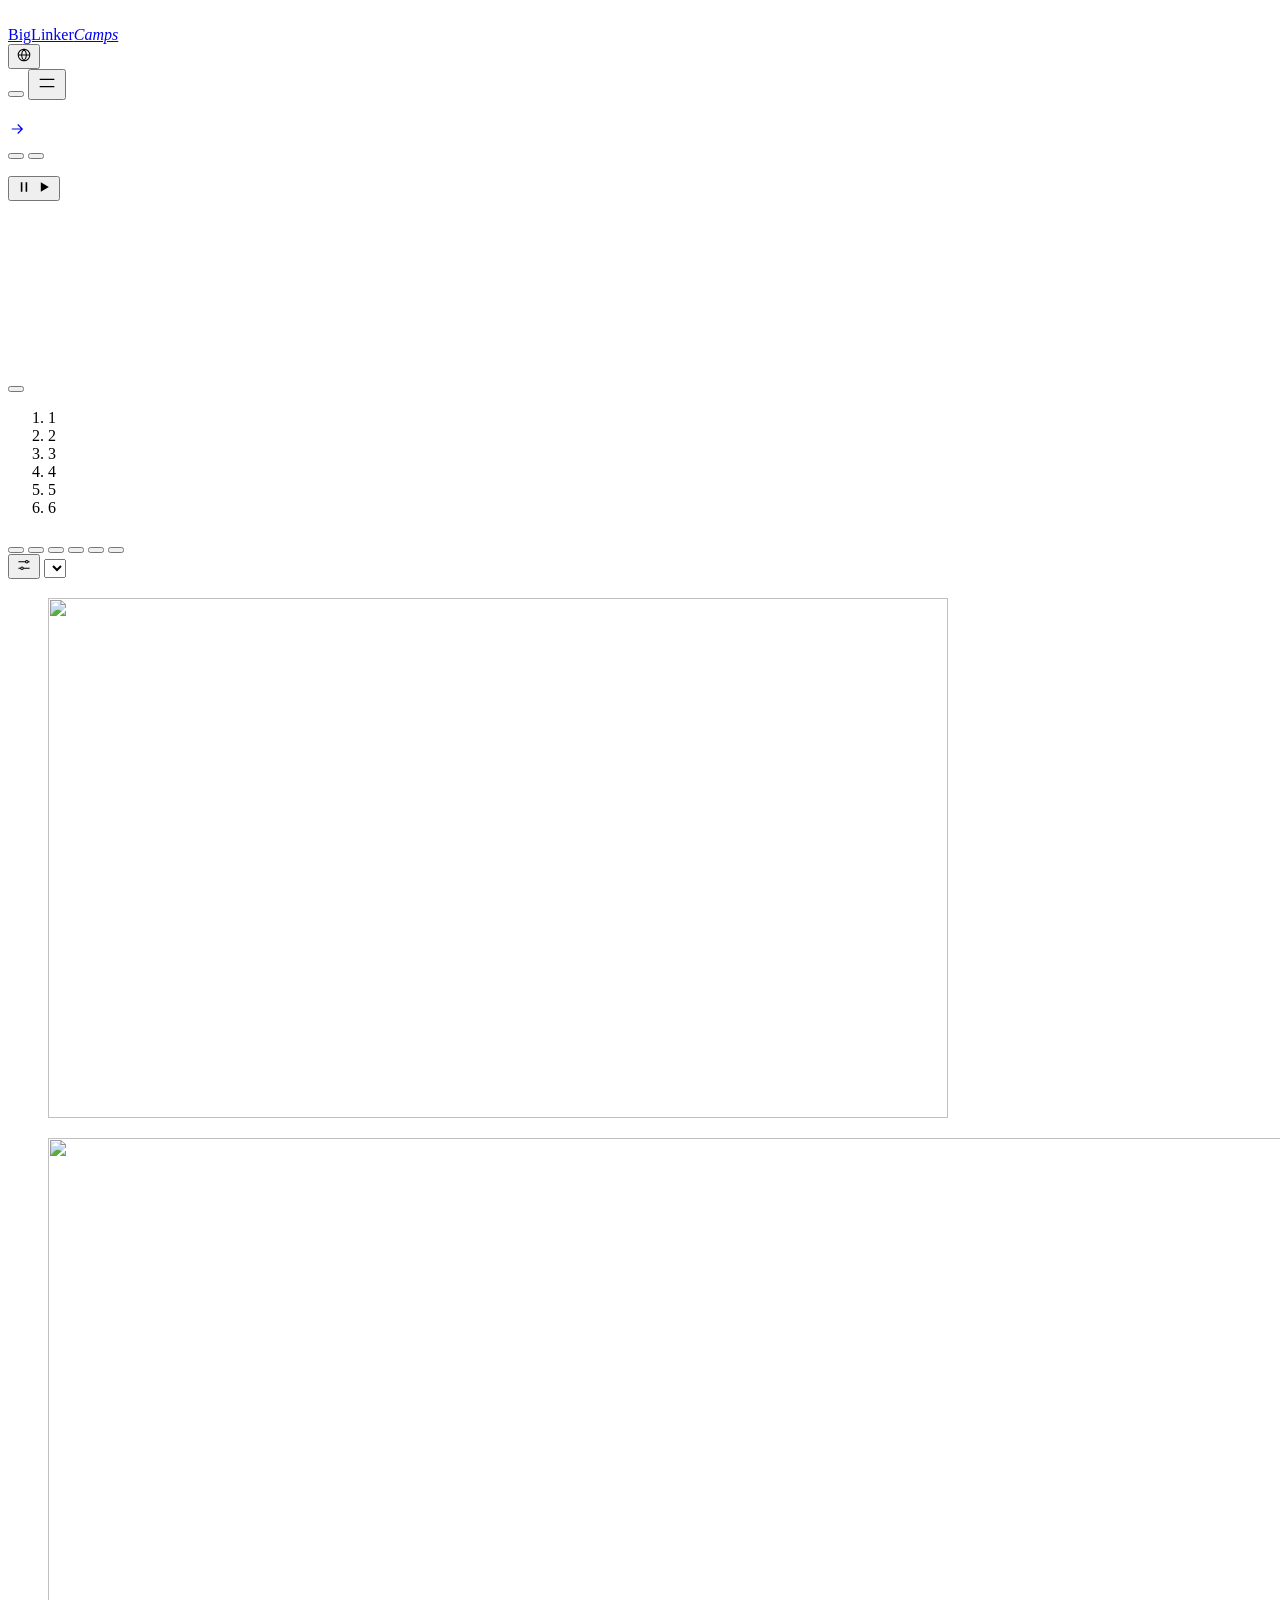
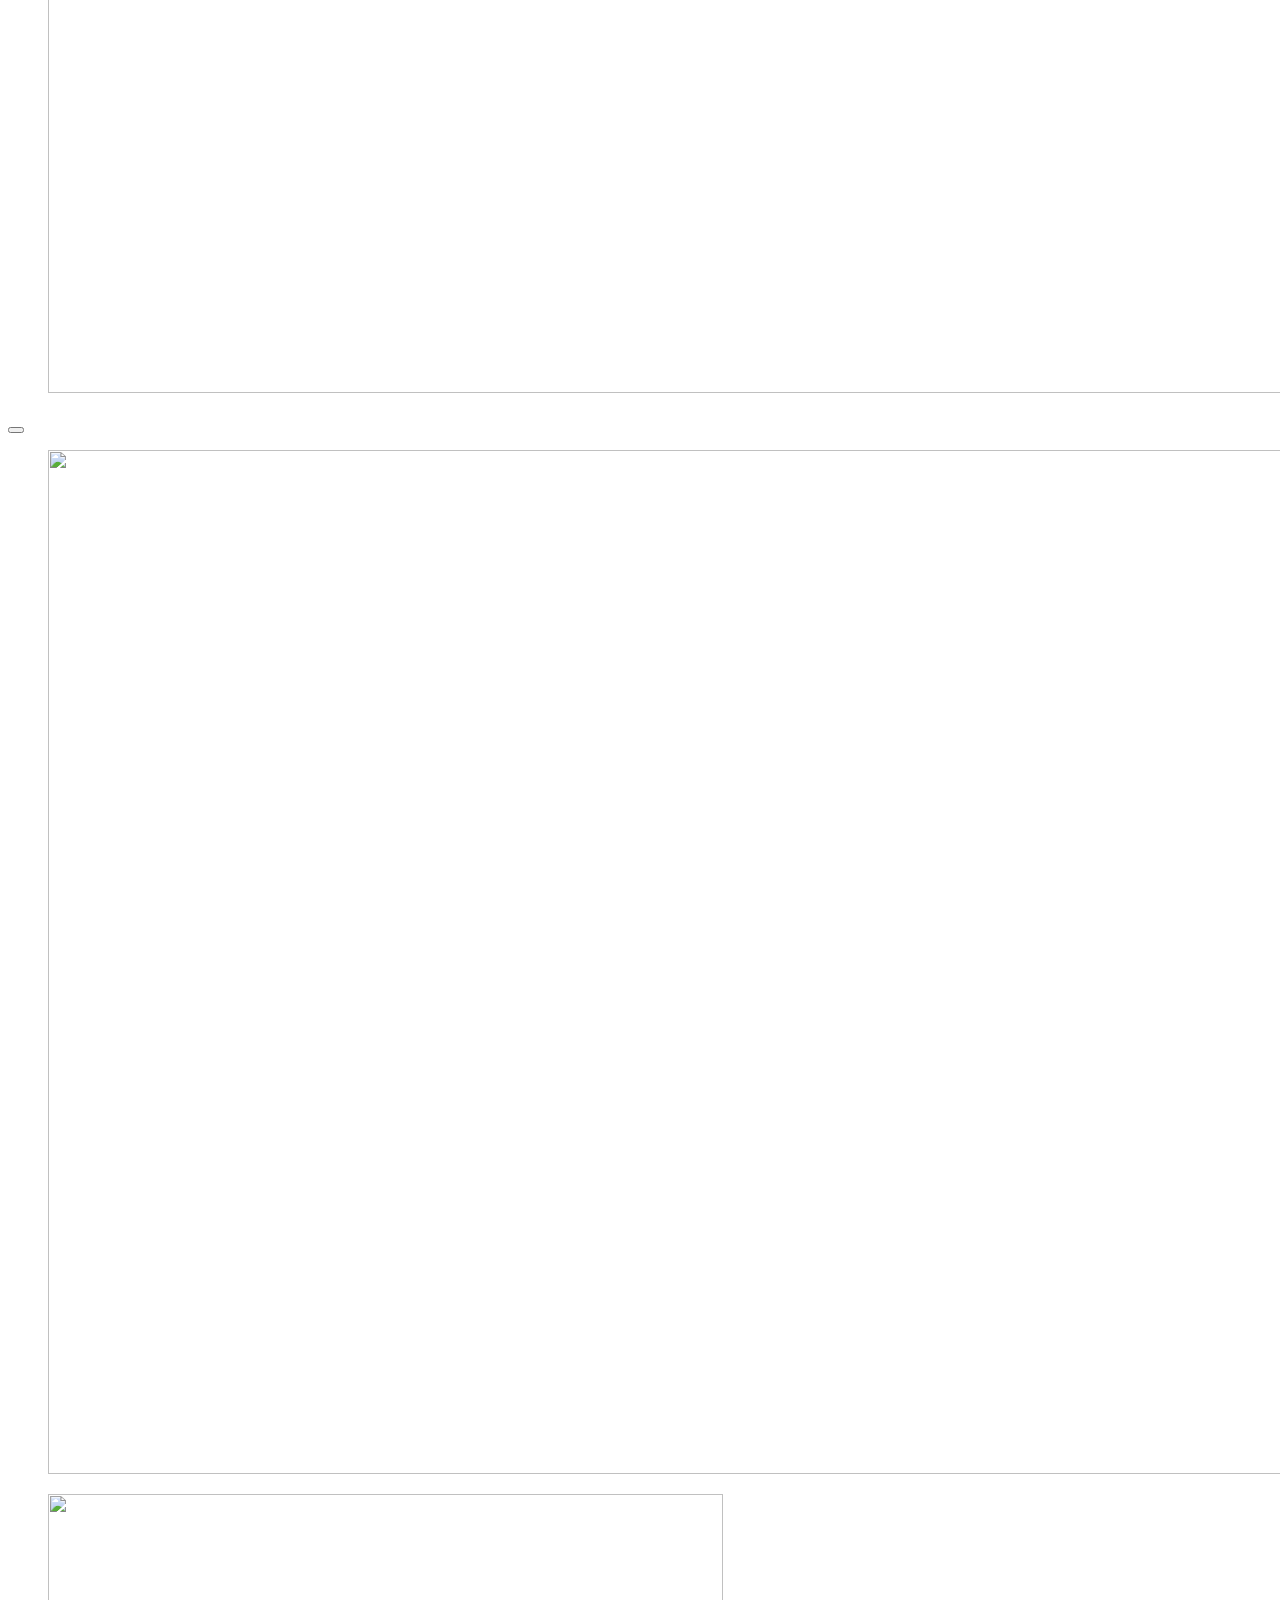
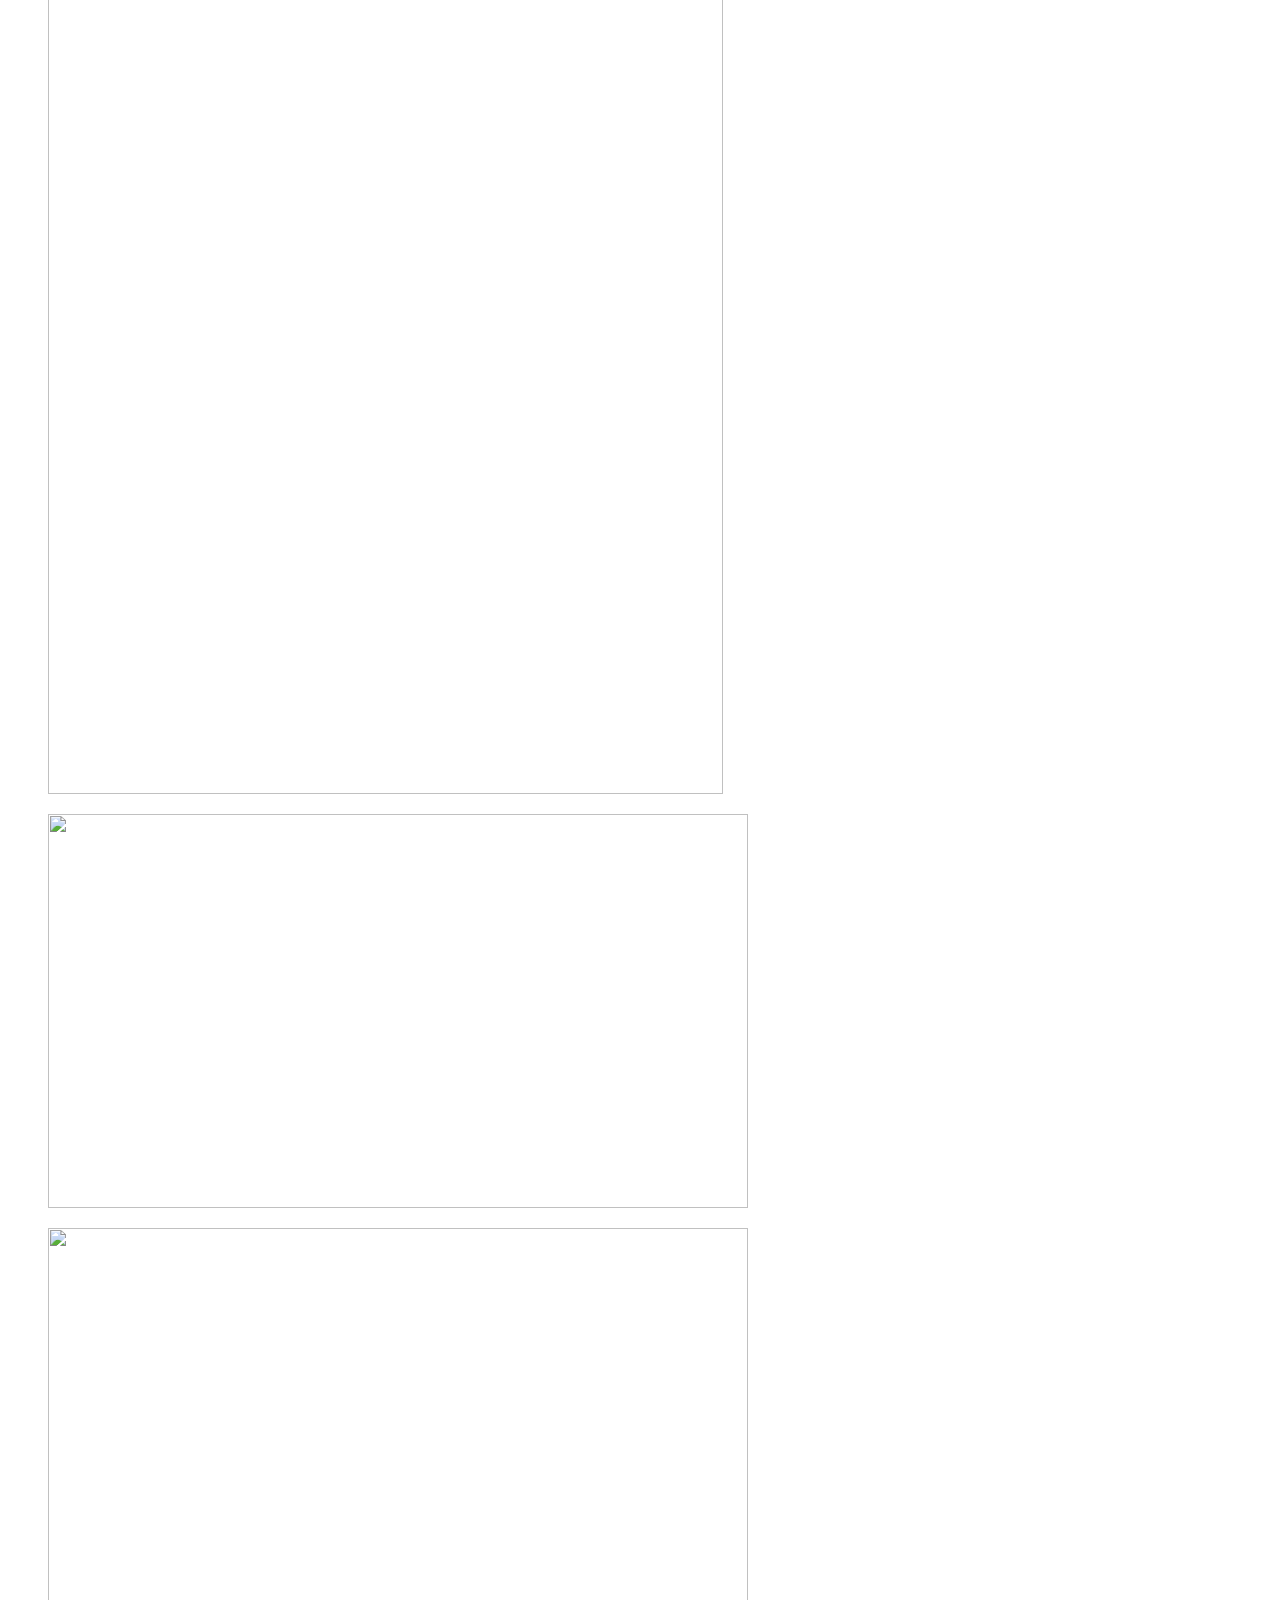
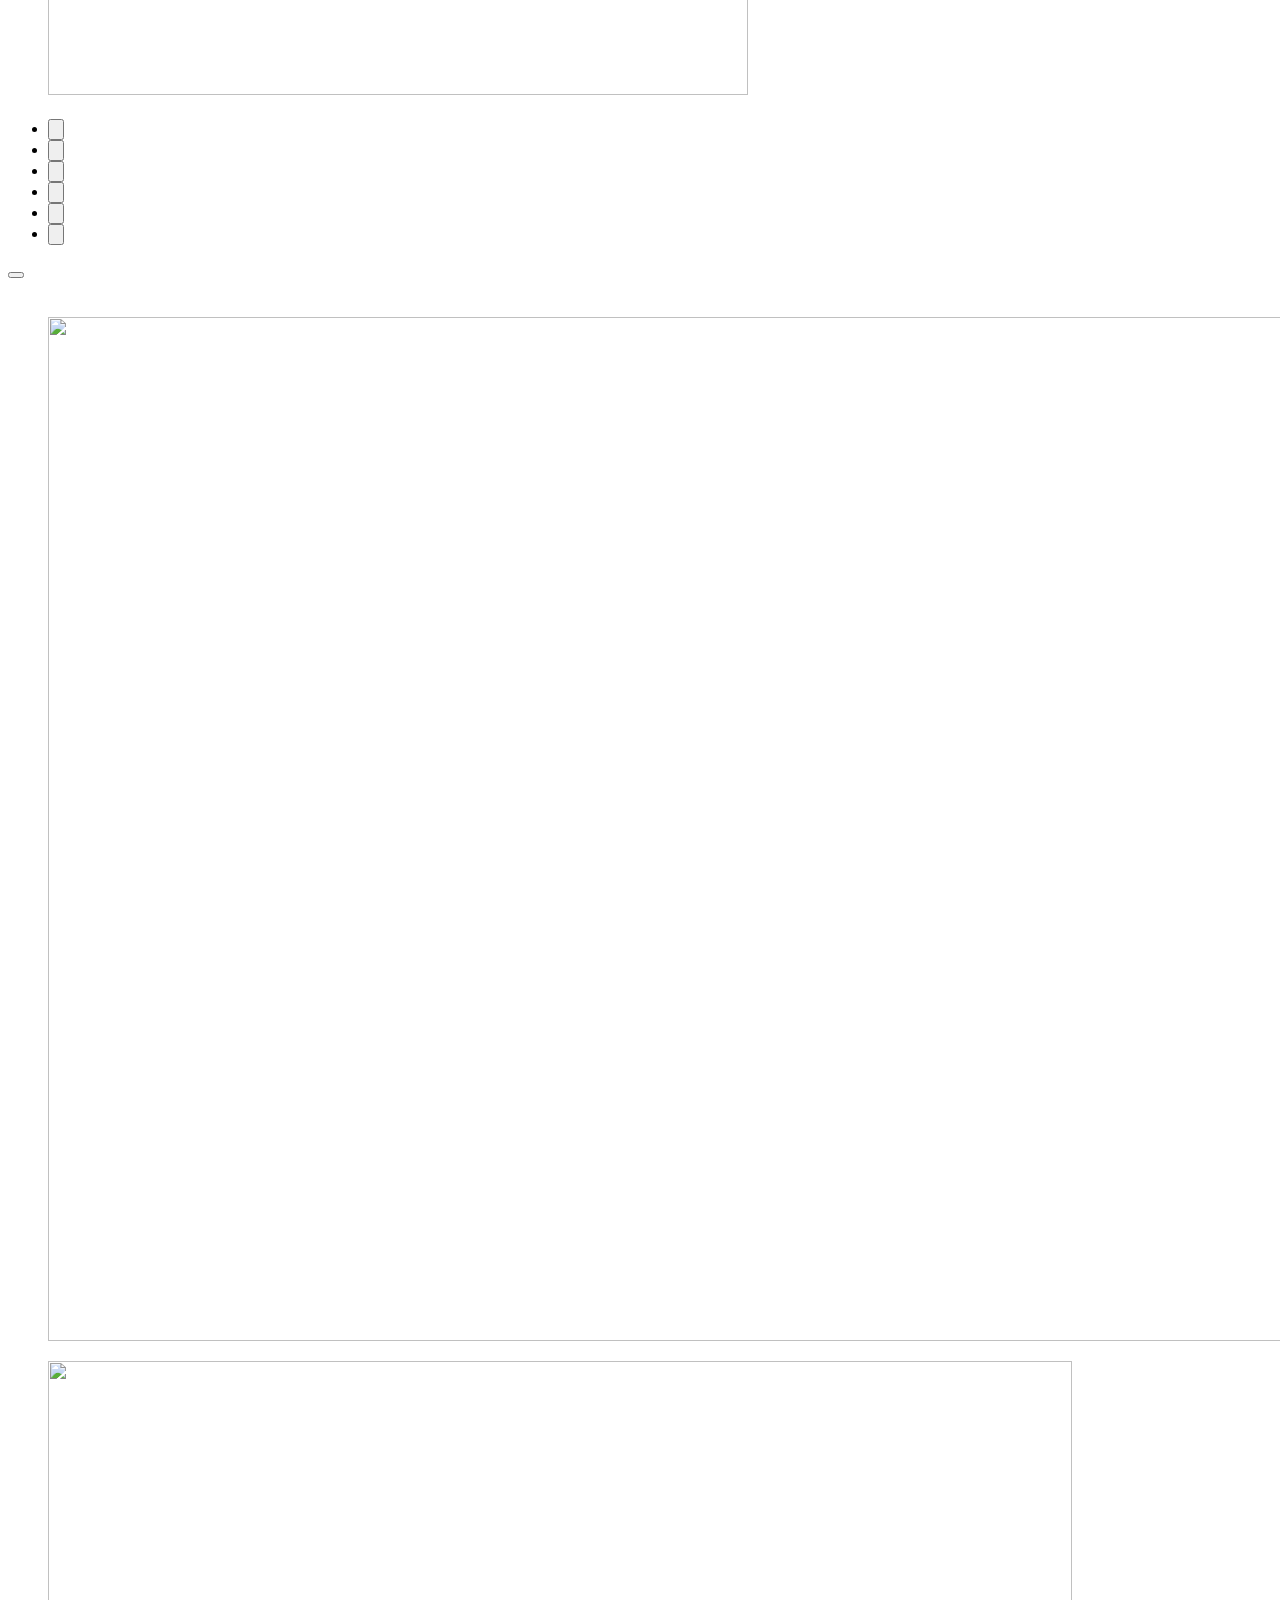
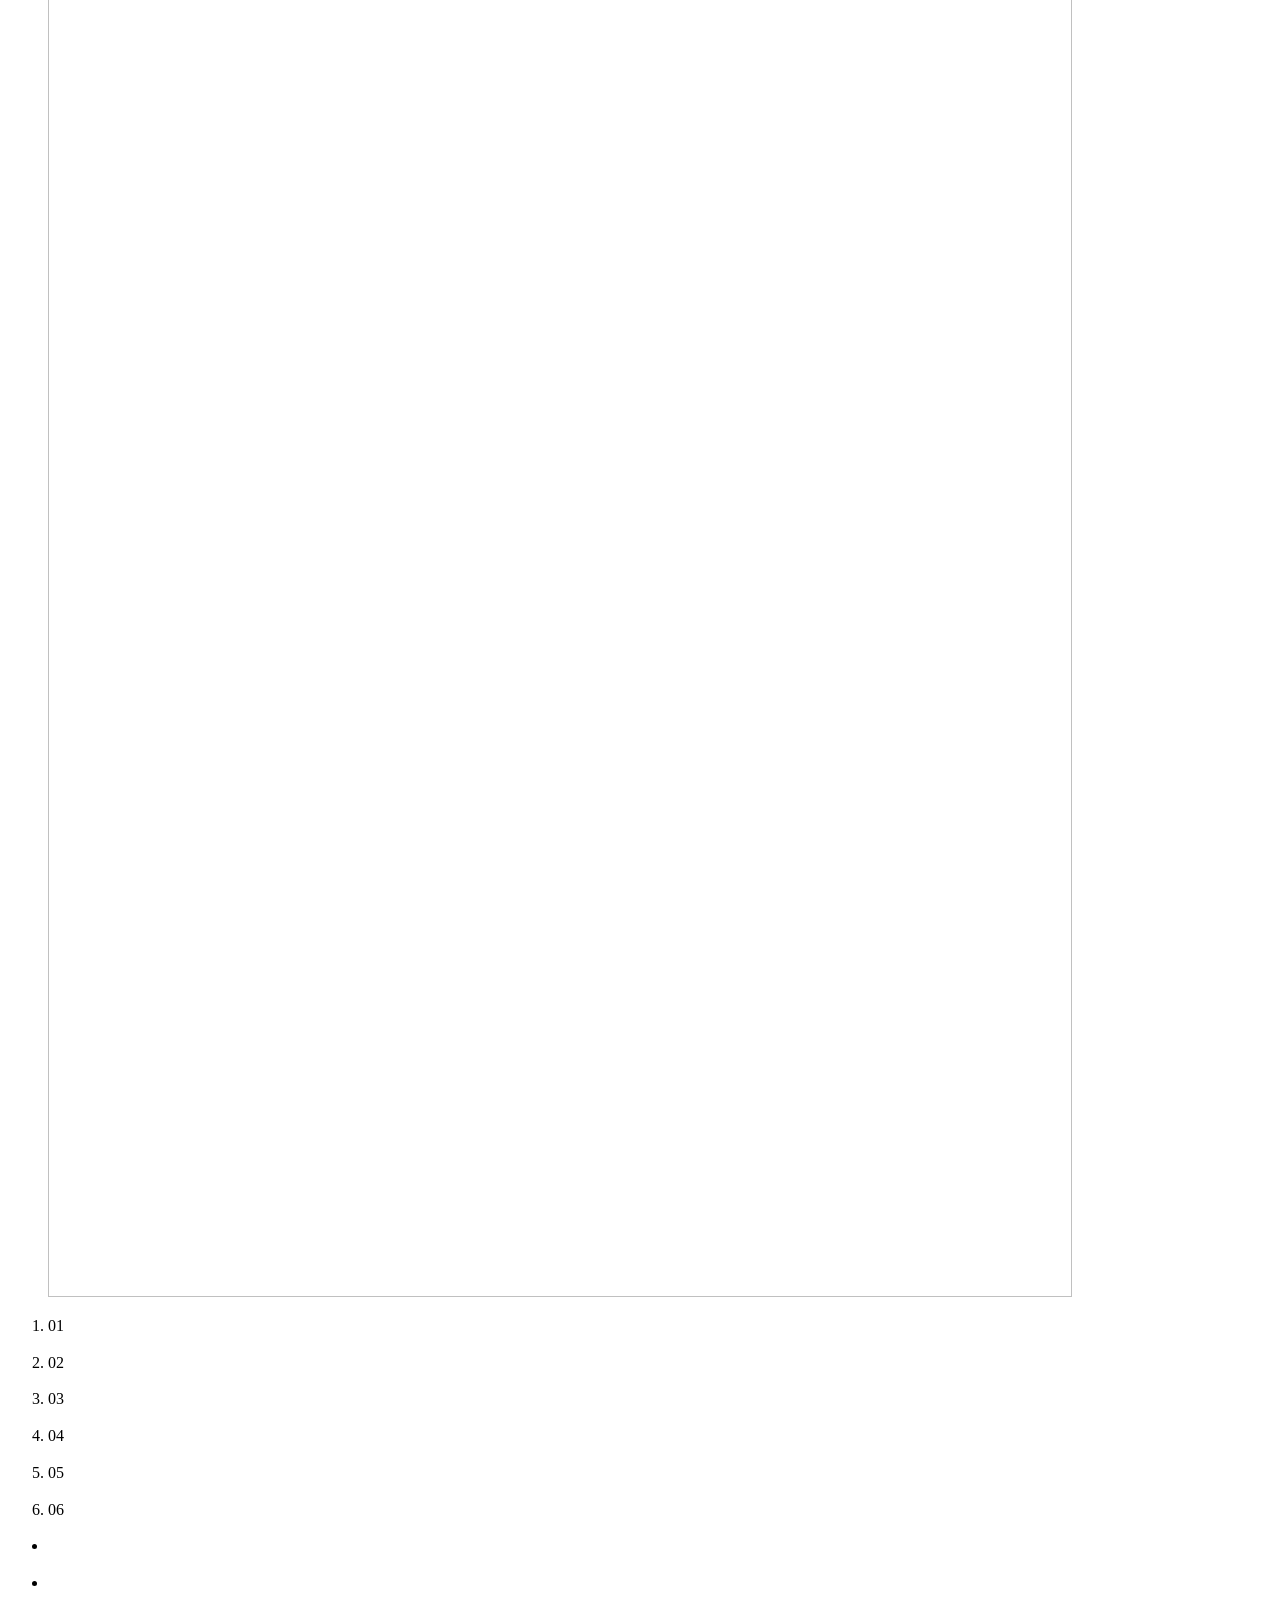
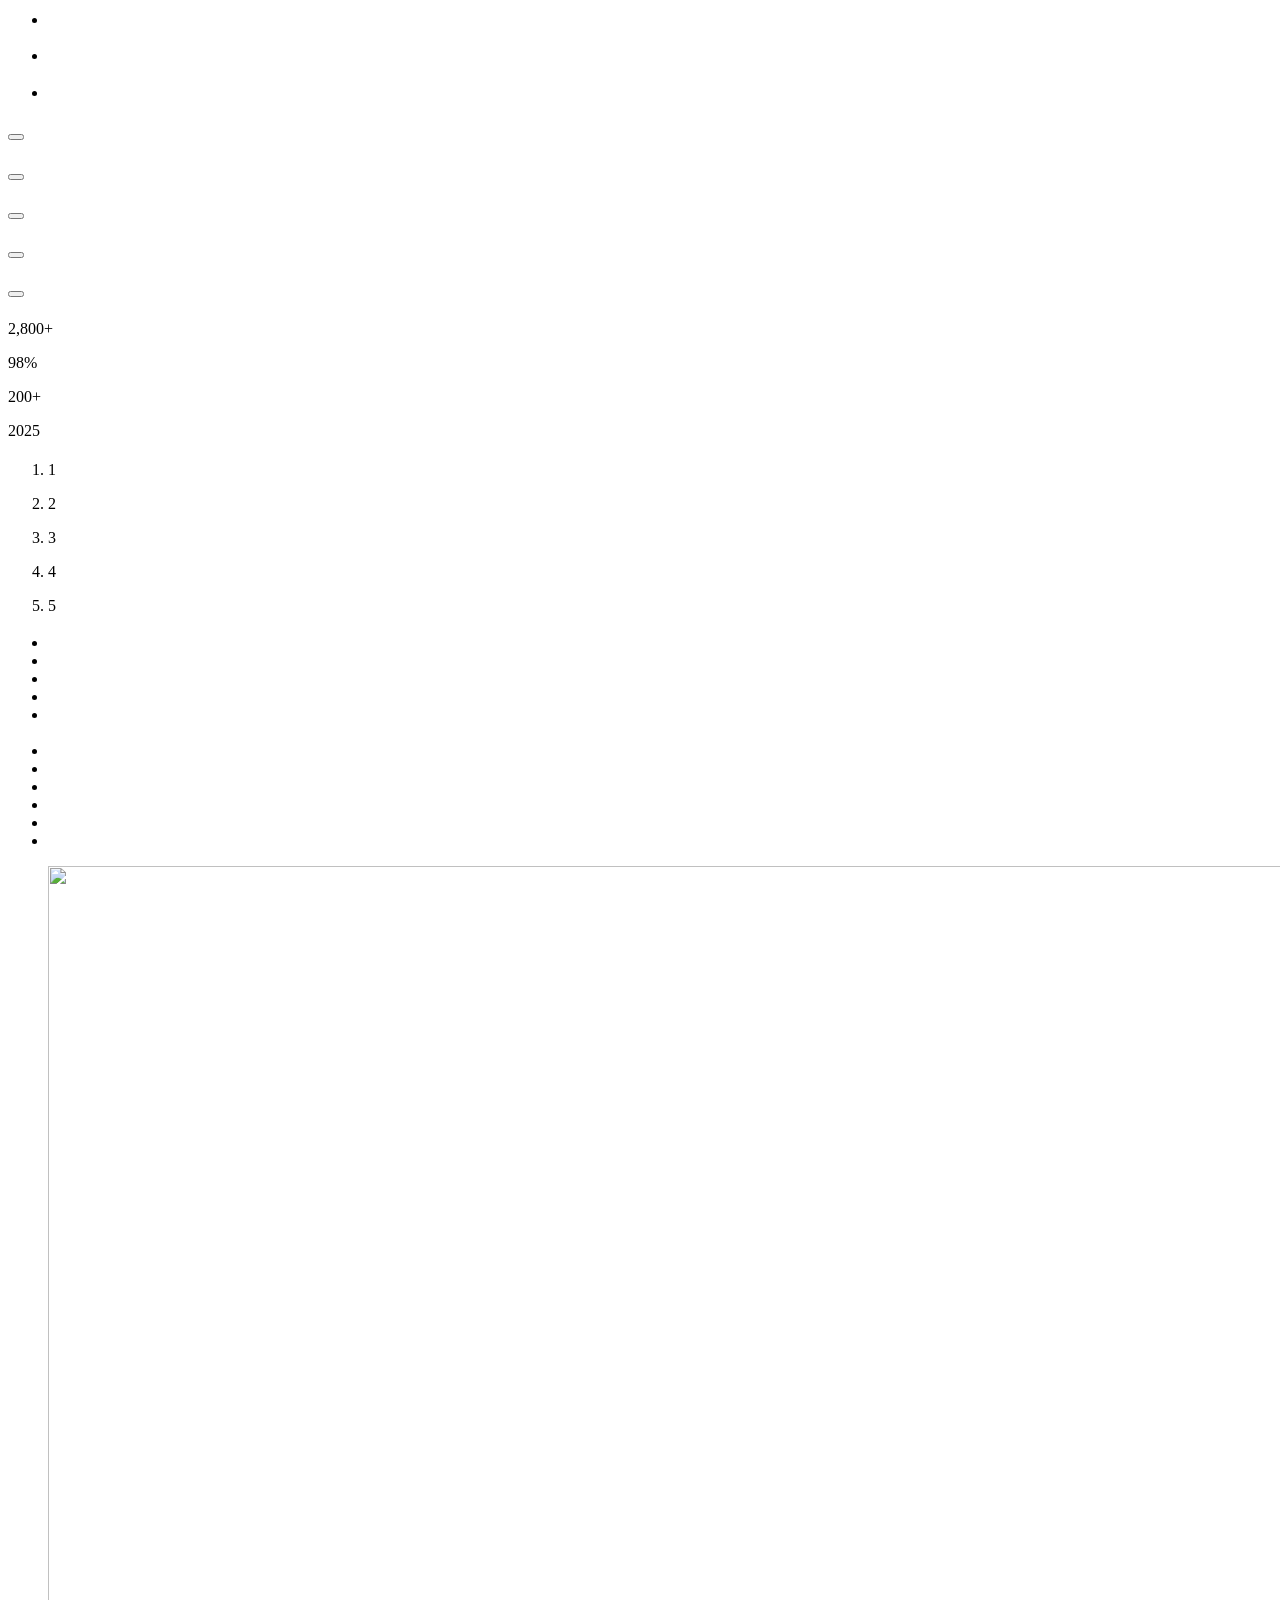
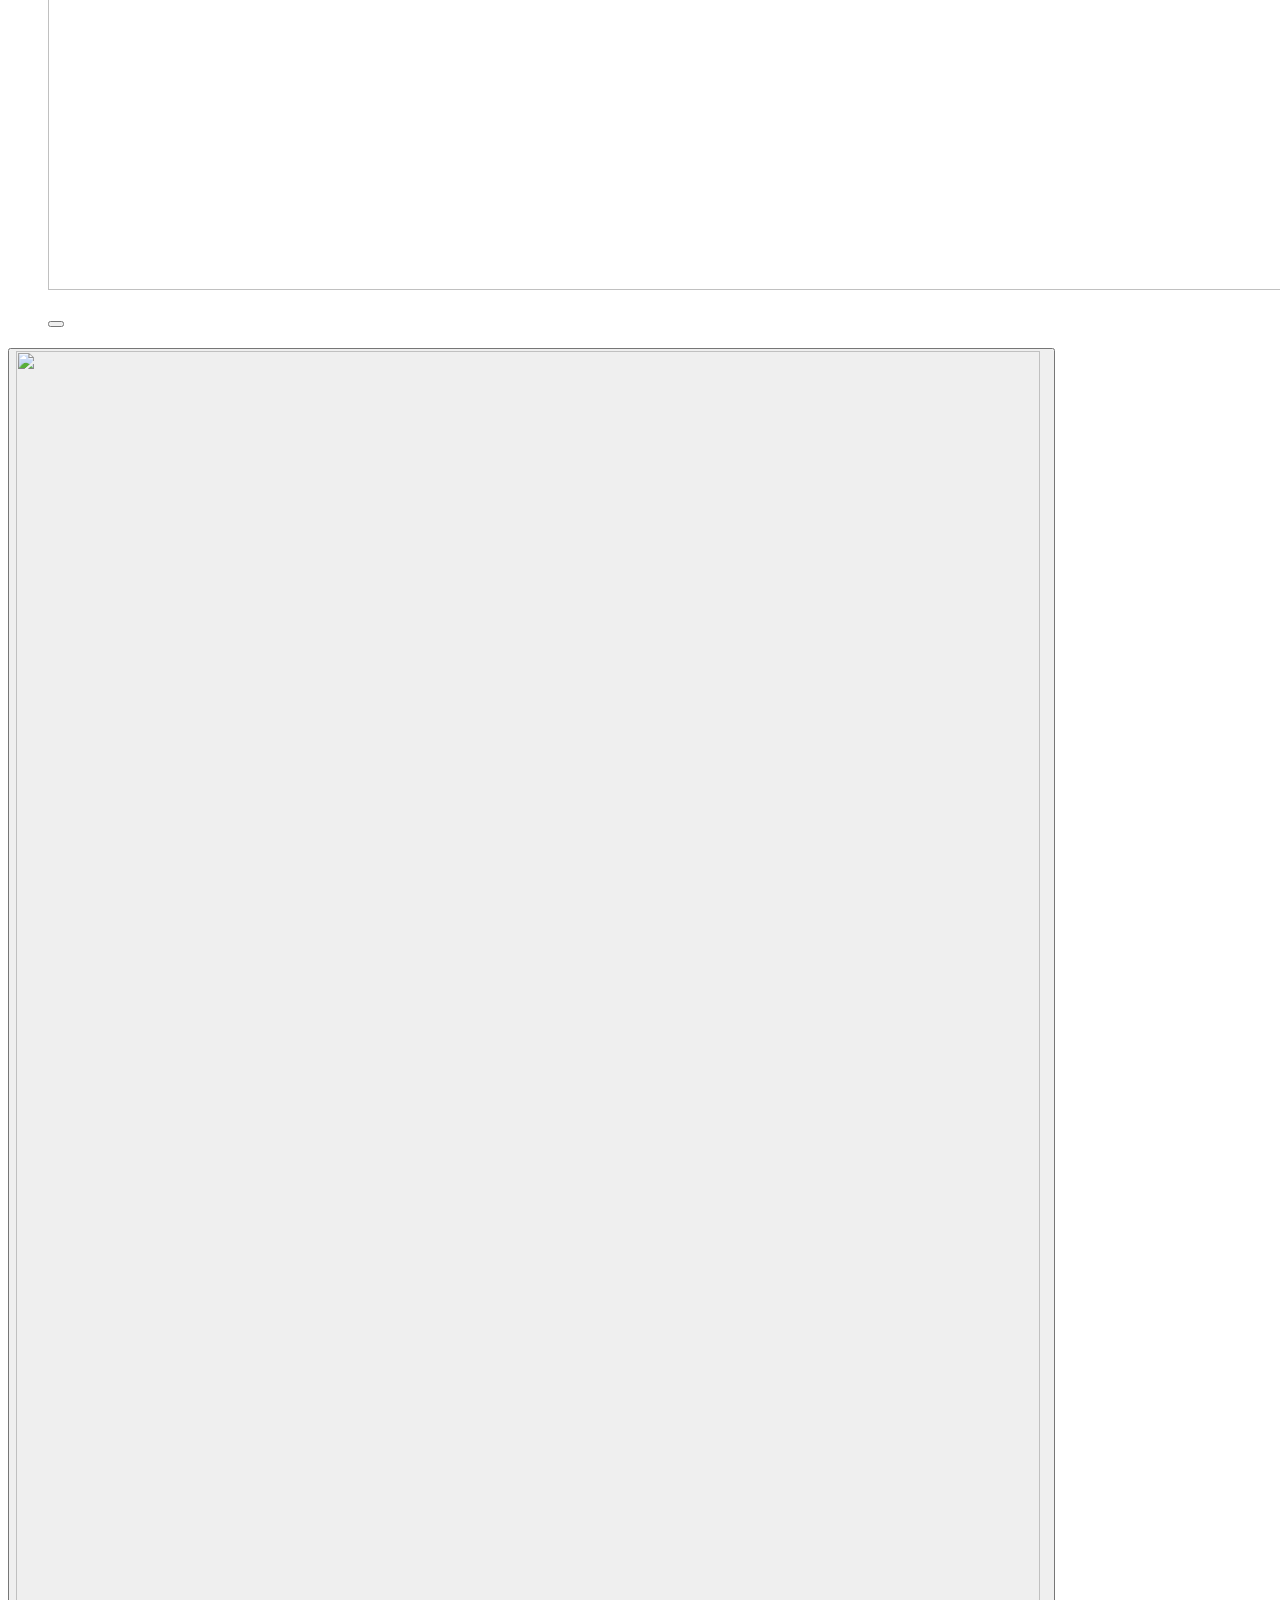
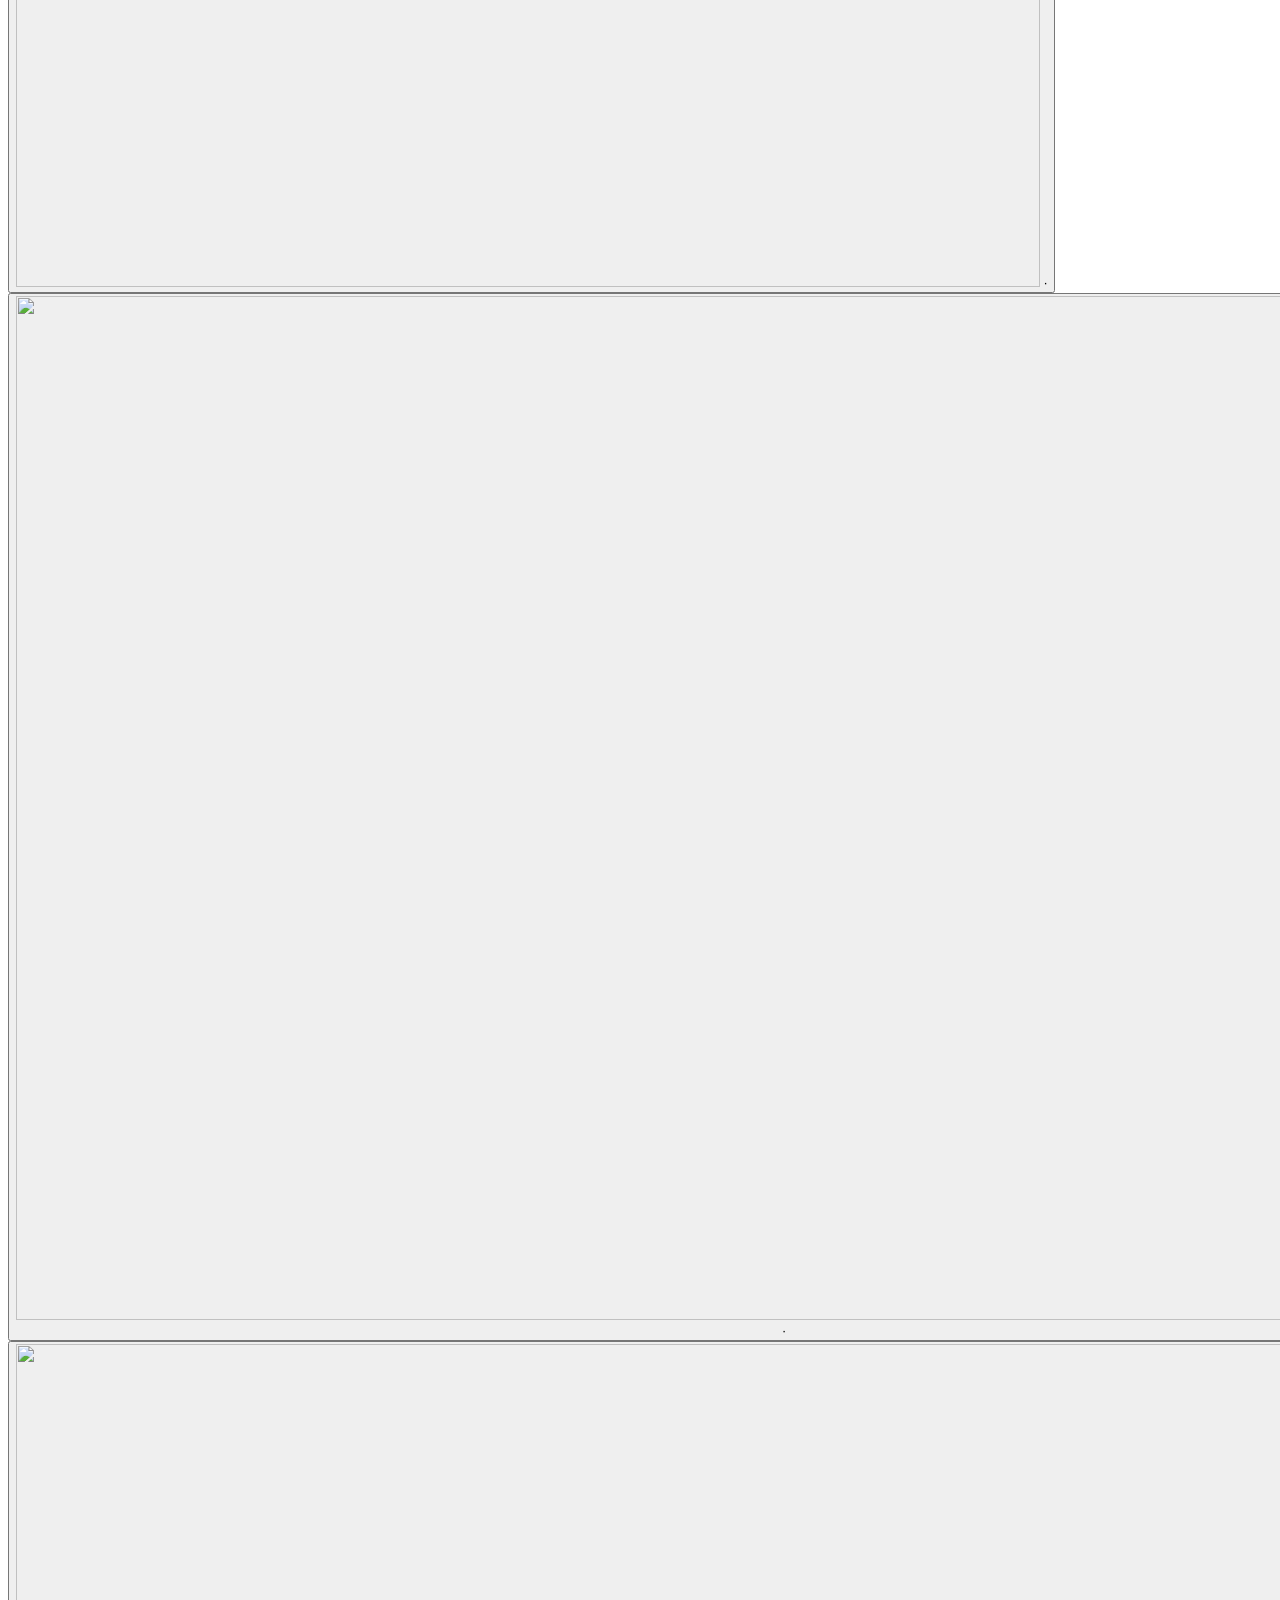
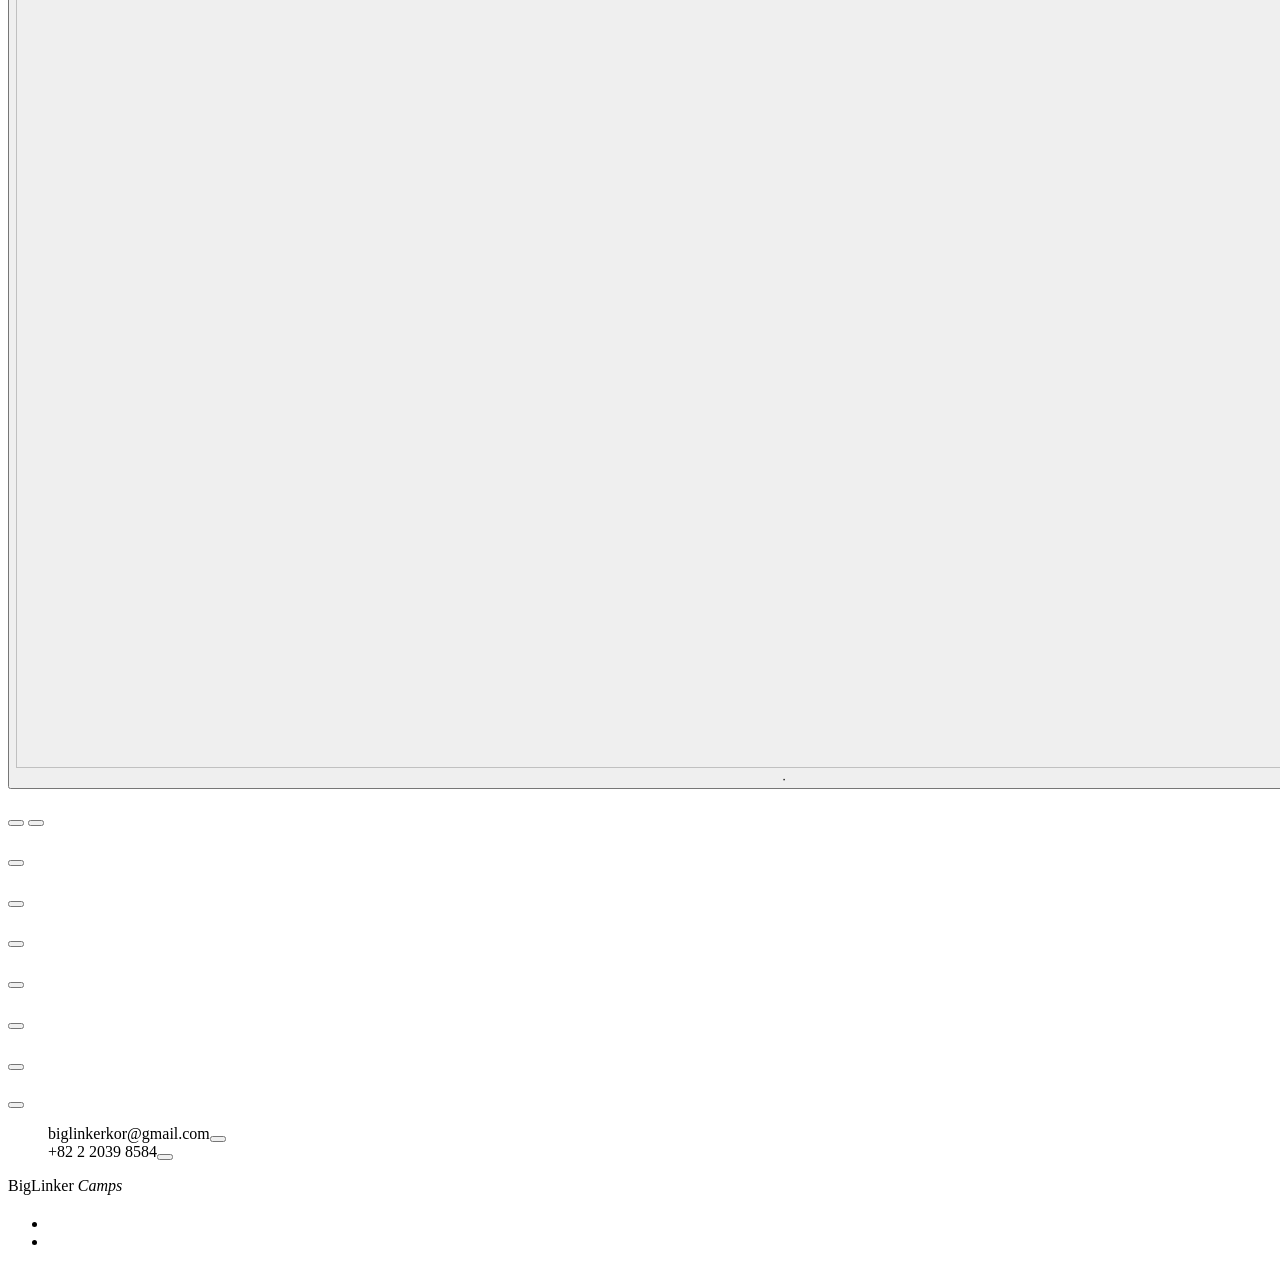
==== commit ea2d7cac: "히어로 지도·캠프 진단·옐로우 톤 개편 - 히어로: 한국 중심 점묘 세계지도, 한국→세계/세계→한국 경로 애니메이션, 지점 툴팁·지역 필터 연동 - 캠프연구소: 6단계 캠프 진단과" ====
--- a/src/index.template.html
+++ b/src/index.template.html
@@ -8,10 +8,10 @@
 <meta property="og:title" content="BigLinker Camps">
 <meta property="og:type" content="website">
 <meta property="og:image" content="assets/img/kpop-friends.jpg">
-<meta name="theme-color" content="#F3F1EC">
+<meta name="theme-color" content="#F2C230">
 <link rel="preconnect" href="https://fonts.googleapis.com">
 <link rel="preconnect" href="https://fonts.gstatic.com" crossorigin>
-<link rel="stylesheet" href="https://fonts.googleapis.com/css2?family=Newsreader:ital,opsz,wght@0,6..72,300..700;1,6..72,300..700&family=Noto+Serif+KR:wght@400;500;600;700&family=IBM+Plex+Sans:wght@400;500;600&family=IBM+Plex+Sans+KR:wght@400;500;600&family=IBM+Plex+Mono:wght@400;500&display=swap">
+<link rel="stylesheet" href="https://fonts.googleapis.com/css2?family=Noto+Sans+KR:wght@400;500;700&family=Noto+Serif+KR:wght@600;700&family=Newsreader:ital,opsz,wght@0,6..72,600;1,6..72,400&display=swap">
 <link rel="stylesheet" href="assets/site.css">
 </head>
 <body>
@@ -22,7 +22,7 @@
   <filter id="lg-refract" x="0" y="0" width="100%" height="100%" color-interpolation-filters="sRGB">
     <feTurbulence type="fractalNoise" baseFrequency="0.011 0.017" numOctaves="2" seed="4" result="noise"/>
     <feGaussianBlur in="noise" stdDeviation="1.6" result="soft"/>
-    <feDisplacementMap in="SourceGraphic" in2="soft" scale="26" xChannelSelector="R" yChannelSelector="B"/>
+    <feDisplacementMap in="SourceGraphic" in2="soft" scale="22" xChannelSelector="R" yChannelSelector="B"/>
   </filter>
 </svg>
 
@@ -56,393 +56,455 @@
 
 <main id="main">
 
-  <!-- Cover -->
-  <section class="hero wrap" aria-labelledby="heroTitle">
-    <div class="hero__meta mono">
-      <span>BigLinker Camps</span>
-      <span data-i18n="hero.issue"></span>
-      <span data-i18n="hero.place"></span>
-    </div>
-    <h1 class="hero__title display" id="heroTitle" data-i18n-html="hero.title"></h1>
-    <div class="hero__grid">
+  <!-- Hero: Korea ↔ World map -->
+  <section class="hero" aria-labelledby="heroTitle">
+    <div class="wrap hero__top">
       <div class="hero__copy">
-        <p class="deck" data-i18n="hero.deck"></p>
-        <div class="hero__entries">
-          <a class="entry" href="#lab">
-            <span class="entry__sub mono" data-i18n="hero.ctaParentsSub"></span>
-            <span class="entry__t" data-i18n="hero.ctaParents"></span>
-            <svg class="entry__arrow" viewBox="0 0 24 24" aria-hidden="true"><path d="M5 12h13M13 6l6 6-6 6" fill="none" stroke="currentColor" stroke-width="1.4"/></svg>
-          </a>
-          <a class="entry" href="#korea">
-            <span class="entry__sub mono" data-i18n="hero.ctaKoreaSub"></span>
-            <span class="entry__t" data-i18n="hero.ctaKorea"></span>
-            <svg class="entry__arrow" viewBox="0 0 24 24" aria-hidden="true"><path d="M5 12h13M13 6l6 6-6 6" fill="none" stroke="currentColor" stroke-width="1.4"/></svg>
-          </a>
-        </div>
-      </div>
-      <figure class="hero__fig">
-        <div class="frame frame--3x2 is-loading">
-          <img src="assets/img/kpop-friends.jpg" width="1282" height="855" fetchpriority="high" data-i18n-attr="alt:hero.caption">
-          <span class="chip-glass glass" data-i18n="hero.badge"></span>
-        </div>
-        <figcaption class="cap"><span class="cap__no mono" data-fig="01"></span> <span data-i18n="hero.caption"></span> <span class="cap__credit" data-i18n="credit.real"></span></figcaption>
+        <p class="kicker" data-i18n="hero.eyebrow"></p>
+        <h1 class="hero__title display" id="heroTitle" data-i18n-html="hero.title"></h1>
+        <p class="hero__deck" data-i18n="hero.deck"></p>
+      </div>
+      <div class="hero__ctas">
+        <a class="btn btn--ink btn--lg" href="#lab" data-start-diag><span data-i18n="hero.ctaDiag"></span><svg viewBox="0 0 24 24" width="18" height="18" aria-hidden="true"><path d="M5 12h13M13 6l6 6-6 6" fill="none" stroke="currentColor" stroke-width="1.6"/></svg></a>
+        <a class="btn btn--line btn--lg" href="#korea"><span data-i18n="hero.ctaKorea"></span></a>
+      </div>
+    </div>
+
+    <div class="wrap">
+      <div class="worldmap" id="worldmap" data-mode="out">
+        <div class="worldmap__bar">
+          <div class="dirswitch" role="group" data-i18n-attr="aria-label:map.label">
+            <button class="dirswitch__btn" type="button" data-dir="out" aria-pressed="true" data-i18n="map.out"></button>
+            <button class="dirswitch__btn" type="button" data-dir="in" aria-pressed="false" data-i18n="map.in"></button>
+            <span class="dirswitch__thumb" aria-hidden="true"></span>
+          </div>
+          <p class="worldmap__note" id="mapNote" aria-live="polite"></p>
+          <button class="iconbtn worldmap__play" id="mapPlay" type="button" data-i18n-attr="aria-label:map.pause" aria-pressed="false">
+            <svg class="i-pause" viewBox="0 0 20 20" width="16" height="16" aria-hidden="true"><path d="M7 4v12M13 4v12" stroke="currentColor" stroke-width="2"/></svg>
+            <svg class="i-play" viewBox="0 0 20 20" width="16" height="16" aria-hidden="true"><path d="M6 4l10 6-10 6Z" fill="currentColor"/></svg>
+          </button>
+        </div>
+        <div class="worldmap__stage" id="mapStage">
+          <div class="worldmap__inner" id="mapInner" role="img" data-i18n-attr="aria-label:map.label">
+            <canvas class="worldmap__canvas" id="mapCanvas" aria-hidden="true"></canvas>
+            <div class="worldmap__pins" id="mapPins"></div>
+            <div class="maptip glass" id="mapTip" hidden></div>
+          </div>
+        </div>
+        <div class="worldmap__foot">
+          <p class="worldmap__hint" id="mapHint"></p>
+          <p class="worldmap__cap" data-i18n="map.caption"></p>
+        </div>
+      </div>
+    </div>
+  </section>
+
+  <!-- Camp Lab -->
+  <section class="sec lab" id="lab" aria-labelledby="labTitle">
+    <div class="wrap">
+      <header class="sec__head">
+        <p class="kicker" data-i18n="lab.kicker"></p>
+        <h2 class="sec__title display" id="labTitle" data-i18n-html="lab.title"></h2>
+        <p class="sec__deck" data-i18n="lab.deck"></p>
+      </header>
+
+      <div class="diag" id="diag" aria-labelledby="diagTitle">
+        <div class="diag__intro" id="diagIntro">
+          <div class="diag__introText">
+            <p class="kicker kicker--y" data-i18n="diag.kicker"></p>
+            <h3 class="diag__title display" id="diagTitle" data-i18n="diag.title"></h3>
+            <p class="diag__deck" data-i18n="diag.deck"></p>
+            <button class="btn btn--yellow btn--lg" type="button" id="diagStart" data-i18n="diag.start"></button>
+          </div>
+          <ol class="diag__steps" aria-hidden="true">
+            <li><span>1</span><b data-i18n="q1.t"></b></li>
+            <li><span>2</span><b data-i18n="q2.t"></b></li>
+            <li><span>3</span><b data-i18n="q3.t"></b></li>
+            <li><span>4</span><b data-i18n="q4.t"></b></li>
+            <li><span>5</span><b data-i18n="q5.t"></b></li>
+            <li><span>6</span><b data-i18n="q6.t"></b></li>
+          </ol>
+        </div>
+        <div class="diag__run" id="diagRun" hidden>
+          <div class="diag__top">
+            <span class="diag__count" id="diagCount"></span>
+            <div class="diag__progress" aria-hidden="true"><i id="diagBar"></i></div>
+            <button class="iconbtn diag__x" type="button" id="diagClose" data-i18n-attr="aria-label:diag.close"><svg viewBox="0 0 24 24" width="20" height="20" aria-hidden="true"><path d="M6 6l12 12M18 6 6 18" stroke="currentColor" stroke-width="1.5"/></svg></button>
+          </div>
+          <div class="diag__q" id="diagQ"></div>
+          <div class="diag__nav">
+            <button class="linkbtn linkbtn--inv" type="button" id="diagPrev" data-i18n="diag.prev"></button>
+            <span class="diag__spacer"></span>
+            <button class="linkbtn linkbtn--inv" type="button" id="diagSkip" data-i18n="diag.skip"></button>
+            <button class="btn btn--yellow" type="button" id="diagNext" data-i18n="diag.next"></button>
+          </div>
+        </div>
+        <div class="diag__result" id="diagResult" hidden aria-live="polite"></div>
+      </div>
+
+      <div class="lablist">
+        <h3 class="subhead" data-i18n="lab.listTitle"></h3>
+        <div class="quick">
+          <p class="quick__q" data-i18n="lab.quick"></p>
+          <div class="quick__grid">
+            <button class="quick__item" type="button" data-quick="family"><span class="quick__t" data-i18n="quick.family.t"></span><span class="quick__d" data-i18n="quick.family.d"></span></button>
+            <button class="quick__item" type="button" data-quick="school"><span class="quick__t" data-i18n="quick.school.t"></span><span class="quick__d" data-i18n="quick.school.d"></span></button>
+            <button class="quick__item" type="button" data-quick="activity"><span class="quick__t" data-i18n="quick.activity.t"></span><span class="quick__d" data-i18n="quick.activity.d"></span></button>
+            <button class="quick__item" type="button" data-quick="career"><span class="quick__t" data-i18n="quick.career.t"></span><span class="quick__d" data-i18n="quick.career.d"></span></button>
+            <button class="quick__item" type="button" data-quick="summer"><span class="quick__t" data-i18n="quick.summer.t"></span><span class="quick__d" data-i18n="quick.summer.d"></span></button>
+            <button class="quick__item" type="button" data-quick="stem"><span class="quick__t" data-i18n="quick.stem.t"></span><span class="quick__d" data-i18n="quick.stem.d"></span></button>
+          </div>
+        </div>
+
+        <div class="filterbar" id="filterbar">
+          <div class="filterbar__row">
+            <div class="chips" id="catChips" role="group" data-i18n-attr="aria-label:f.cat"></div>
+            <div class="filterbar__tools">
+              <button class="btn btn--line btn--sm" id="moreFilters" type="button" aria-controls="filterDrawer">
+                <svg viewBox="0 0 20 20" width="16" height="16" aria-hidden="true"><path d="M3 6h9M15 6h2M3 14h3M9 14h8" stroke="currentColor" stroke-width="1.3" fill="none"/><circle cx="13.5" cy="6" r="1.6" fill="none" stroke="currentColor" stroke-width="1.3"/><circle cx="7.5" cy="14" r="1.6" fill="none" stroke="currentColor" stroke-width="1.3"/></svg>
+                <span data-i18n="f.more"></span><span class="badge" id="moreCount" hidden></span>
+              </button>
+              <label class="select">
+                <span class="vh" data-i18n="f.sort"></span>
+                <select id="sortSel"></select>
+              </label>
+            </div>
+          </div>
+          <div class="filterbar__status">
+            <p class="count" id="campCount" aria-live="polite"></p>
+            <div class="active" id="activeFilters"></div>
+            <button class="linkbtn" id="resetFilters" type="button" data-i18n="f.reset" hidden></button>
+          </div>
+        </div>
+
+        <div class="grid" id="campGrid" aria-busy="true" data-i18n-attr="aria-label:lab.loading"></div>
+        <div class="empty" id="campEmpty" hidden>
+          <p class="empty__t display" data-i18n="lab.empty.t"></p>
+          <p class="empty__d" data-i18n="lab.empty.d"></p>
+          <button class="btn btn--line btn--sm" type="button" data-reset-filters data-i18n="f.reset"></button>
+        </div>
+        <p class="notice"><strong data-i18n="lab.noticeLabel"></strong> <span data-i18n="lab.notice"></span></p>
+      </div>
+    </div>
+  </section>
+
+  <!-- Feature: K-POP Creative Summer -->
+  <article class="sec feature" id="feature" aria-labelledby="featureTitle">
+    <div class="wrap">
+      <header class="sec__head">
+        <p class="kicker" data-i18n="feature.kicker"></p>
+        <h2 class="sec__title display" id="featureTitle" data-i18n="feature.title"></h2>
+        <p class="sec__deck feature__sub" data-i18n="feature.sub"></p>
+      </header>
+
+      <figure class="feature__hero">
+        <div class="frame frame--feature is-loading"><img src="assets/img/kpop-showcase.jpg" width="900" height="520" loading="lazy" data-i18n-attr="alt:cap.showcase"></div>
+        <figcaption class="cap"><span class="cap__no" data-fig="01"></span> <span data-i18n="cap.showcase"></span> <span class="cap__credit" data-i18n="credit.real"></span></figcaption>
       </figure>
-    </div>
-  </section>
-
-  <!-- Contents -->
-  <nav class="toc wrap" aria-labelledby="tocTitle">
-    <h2 class="toc__title mono" id="tocTitle" data-i18n="toc.title"></h2>
-    <ol class="toc__list">
-      <li><a href="#lab"><span class="toc__no">01</span><span class="toc__t" data-i18n="toc.1"></span><span class="toc__d" data-i18n="toc.1d"></span></a></li>
-      <li><a href="#feature"><span class="toc__no">02</span><span class="toc__t" data-i18n="toc.2"></span><span class="toc__d" data-i18n="toc.2d"></span></a></li>
-      <li><a href="#korea"><span class="toc__no">03</span><span class="toc__t" data-i18n="toc.3"></span><span class="toc__d" data-i18n="toc.3d"></span></a></li>
-      <li><a href="#how"><span class="toc__no">04</span><span class="toc__t" data-i18n="toc.4"></span><span class="toc__d" data-i18n="toc.4d"></span></a></li>
-      <li><a href="#partners"><span class="toc__no">05</span><span class="toc__t" data-i18n="toc.5"></span><span class="toc__d" data-i18n="toc.5d"></span></a></li>
-      <li><a href="#journal"><span class="toc__no">06</span><span class="toc__t" data-i18n="toc.6"></span><span class="toc__d" data-i18n="toc.6d"></span></a></li>
-      <li><a href="#faq"><span class="toc__no">07</span><span class="toc__t" data-i18n="toc.7"></span><span class="toc__d" data-i18n="toc.7d"></span></a></li>
-    </ol>
-  </nav>
-
-  <!-- 01 Camp Lab -->
-  <section class="sec wrap" id="lab" aria-labelledby="labTitle">
-    <header class="sec__head">
-      <p class="sec__label"><span class="sec__no">01</span><span class="sec__kicker" data-i18n="lab.kicker"></span></p>
-      <h2 class="sec__title display" id="labTitle" data-i18n-html="lab.title"></h2>
-      <p class="sec__deck" data-i18n="lab.deck"></p>
-    </header>
-
-    <div class="quick">
-      <p class="quick__q mono" data-i18n="lab.quick"></p>
-      <div class="quick__grid">
-        <button class="quick__item" type="button" data-quick="family"><span class="quick__t" data-i18n="quick.family.t"></span><span class="quick__d" data-i18n="quick.family.d"></span></button>
-        <button class="quick__item" type="button" data-quick="school"><span class="quick__t" data-i18n="quick.school.t"></span><span class="quick__d" data-i18n="quick.school.d"></span></button>
-        <button class="quick__item" type="button" data-quick="activity"><span class="quick__t" data-i18n="quick.activity.t"></span><span class="quick__d" data-i18n="quick.activity.d"></span></button>
-        <button class="quick__item" type="button" data-quick="career"><span class="quick__t" data-i18n="quick.career.t"></span><span class="quick__d" data-i18n="quick.career.d"></span></button>
-        <button class="quick__item" type="button" data-quick="summer"><span class="quick__t" data-i18n="quick.summer.t"></span><span class="quick__d" data-i18n="quick.summer.d"></span></button>
-        <button class="quick__item" type="button" data-quick="stem"><span class="quick__t" data-i18n="quick.stem.t"></span><span class="quick__d" data-i18n="quick.stem.d"></span></button>
-      </div>
-    </div>
-
-    <div class="filterbar" id="filterbar">
-      <div class="filterbar__row">
-        <div class="chips" id="catChips" role="group" data-i18n-attr="aria-label:f.cat"></div>
-        <div class="filterbar__tools">
-          <button class="btn btn--line btn--sm" id="moreFilters" type="button" aria-controls="filterDrawer">
-            <svg viewBox="0 0 20 20" width="16" height="16" aria-hidden="true"><path d="M3 6h9M15 6h2M3 14h3M9 14h8" stroke="currentColor" stroke-width="1.3" fill="none"/><circle cx="13.5" cy="6" r="1.6" fill="none" stroke="currentColor" stroke-width="1.3"/><circle cx="7.5" cy="14" r="1.6" fill="none" stroke="currentColor" stroke-width="1.3"/></svg>
-            <span data-i18n="f.more"></span><span class="badge" id="moreCount" hidden></span>
-          </button>
-          <label class="select">
-            <span class="vh" data-i18n="f.sort"></span>
-            <select id="sortSel"></select>
-          </label>
-        </div>
-      </div>
-      <div class="filterbar__status">
-        <p class="count mono" id="campCount" aria-live="polite"></p>
-        <div class="active" id="activeFilters"></div>
-        <button class="linkbtn" id="resetFilters" type="button" data-i18n="f.reset" hidden></button>
-      </div>
-    </div>
-
-    <div class="grid" id="campGrid" aria-busy="true" data-i18n-attr="aria-label:lab.loading"></div>
-    <div class="empty" id="campEmpty" hidden>
-      <p class="empty__t display" data-i18n="lab.empty.t"></p>
-      <p class="empty__d" data-i18n="lab.empty.d"></p>
-      <button class="btn btn--line btn--sm" type="button" data-reset-filters data-i18n="f.reset"></button>
-    </div>
-    <p class="notice"><strong class="mono" data-i18n="lab.noticeLabel"></strong> <span data-i18n="lab.notice"></span></p>
-  </section>
-
-  <!-- 02 Feature -->
-  <article class="sec feature wrap" id="feature" aria-labelledby="featureTitle">
-    <header class="sec__head">
-      <p class="sec__label"><span class="sec__no">02</span><span class="sec__kicker" data-i18n="feature.kicker"></span></p>
-      <h2 class="sec__title display" id="featureTitle" data-i18n="feature.title"></h2>
-      <p class="feature__sub mono" data-i18n="feature.sub"></p>
-    </header>
-
-    <figure class="feature__hero">
-      <div class="frame frame--feature is-loading"><img src="assets/img/kpop-showcase.jpg" width="900" height="520" loading="lazy" data-i18n-attr="alt:cap.showcase"></div>
-      <figcaption class="cap"><span class="cap__no mono" data-fig="02"></span> <span data-i18n="cap.showcase"></span> <span class="cap__credit" data-i18n="credit.real"></span></figcaption>
-    </figure>
-
-    <div class="feature__cols">
-      <div class="feature__text prose">
-        <p class="lede dropcap" data-i18n="feature.lead"></p>
-        <p data-i18n="feature.body1"></p>
-        <blockquote class="pull display"><p data-i18n="feature.pull"></p></blockquote>
-        <p data-i18n="feature.body2"></p>
-        <dl class="modules">
-          <div class="module"><dt data-i18n="feature.mod1.t"></dt><dd data-i18n="feature.mod1.d"></dd></div>
-          <div class="module"><dt data-i18n="feature.mod2.t"></dt><dd data-i18n="feature.mod2.d"></dd></div>
-          <div class="module"><dt data-i18n="feature.mod3.t"></dt><dd data-i18n="feature.mod3.d"></dd></div>
-          <div class="module"><dt data-i18n="feature.mod4.t"></dt><dd data-i18n="feature.mod4.d"></dd></div>
-        </dl>
-      </div>
-      <aside class="factbox" aria-labelledby="factTitle">
-        <h3 class="factbox__title mono" id="factTitle" data-i18n="feature.facts"></h3>
-        <dl class="factbox__list">
-          <div><dt data-i18n="fact.len.k"></dt><dd data-i18n="fact.len.v"></dd></div>
-          <div><dt data-i18n="fact.age.k"></dt><dd data-i18n="fact.age.v"></dd></div>
-          <div><dt data-i18n="fact.lang.k"></dt><dd data-i18n="fact.lang.v"></dd></div>
-          <div><dt data-i18n="fact.where.k"></dt><dd data-i18n="fact.where.v"></dd></div>
-          <div><dt data-i18n="fact.final.k"></dt><dd data-i18n="fact.final.v"></dd></div>
-        </dl>
-        <button class="btn btn--paper btn--block" type="button" data-open-inquiry data-role="student" data-interest-text="K-POP Creative Summer" data-i18n="feature.cta"></button>
-      </aside>
-    </div>
-
-    <div class="feature__gallery">
-      <figure class="g-a">
-        <div class="frame frame--16x9 is-loading"><img src="assets/img/kpop-dance.jpg" width="700" height="394" loading="lazy" data-i18n-attr="alt:cap.dance"></div>
-        <figcaption class="cap"><span class="cap__no mono" data-fig="03"></span> <span data-i18n="cap.dance"></span> <span class="cap__credit" data-i18n="credit.real"></span></figcaption>
-      </figure>
-      <figure class="g-b">
-        <div class="frame frame--3x4 is-loading"><img src="assets/img/seoul-forest.jpg" width="675" height="900" loading="lazy" data-i18n-attr="alt:cap.forest"></div>
-        <figcaption class="cap"><span class="cap__no mono" data-fig="04"></span> <span data-i18n="cap.forest"></span> <span class="cap__credit" data-i18n="credit.real"></span></figcaption>
-      </figure>
-      <figure class="g-c">
-        <div class="frame frame--3x2 is-loading"><img src="assets/img/broadcast-room.jpg" width="700" height="467" loading="lazy" data-i18n-attr="alt:cap.broadcast"></div>
-        <figcaption class="cap"><span class="cap__no mono" data-fig="05"></span> <span data-i18n="cap.broadcast"></span> <span class="cap__credit" data-i18n="credit.real"></span></figcaption>
-      </figure>
+
+      <div class="feature__cols">
+        <div class="feature__text prose">
+          <p class="lede" data-i18n="feature.lead"></p>
+          <p data-i18n="feature.body1"></p>
+          <blockquote class="pull display"><p data-i18n="feature.pull"></p></blockquote>
+          <p data-i18n="feature.body2"></p>
+          <dl class="modules">
+            <div class="module"><dt data-i18n="feature.mod1.t"></dt><dd data-i18n="feature.mod1.d"></dd></div>
+            <div class="module"><dt data-i18n="feature.mod2.t"></dt><dd data-i18n="feature.mod2.d"></dd></div>
+            <div class="module"><dt data-i18n="feature.mod3.t"></dt><dd data-i18n="feature.mod3.d"></dd></div>
+            <div class="module"><dt data-i18n="feature.mod4.t"></dt><dd data-i18n="feature.mod4.d"></dd></div>
+          </dl>
+        </div>
+        <aside class="factbox" aria-labelledby="factTitle">
+          <figure class="factbox__fig">
+            <div class="frame frame--3x2 is-loading"><img src="assets/img/kpop-friends.jpg" width="1282" height="855" loading="lazy" data-i18n-attr="alt:hero.caption"></div>
+            <figcaption class="cap"><span class="cap__no" data-fig="02"></span> <span data-i18n="hero.caption"></span> <span class="cap__credit" data-i18n="credit.real"></span></figcaption>
+          </figure>
+          <h3 class="factbox__title" id="factTitle" data-i18n="feature.facts"></h3>
+          <dl class="factbox__list">
+            <div><dt data-i18n="fact.len.k"></dt><dd data-i18n="fact.len.v"></dd></div>
+            <div><dt data-i18n="fact.age.k"></dt><dd data-i18n="fact.age.v"></dd></div>
+            <div><dt data-i18n="fact.lang.k"></dt><dd data-i18n="fact.lang.v"></dd></div>
+            <div><dt data-i18n="fact.where.k"></dt><dd data-i18n="fact.where.v"></dd></div>
+            <div><dt data-i18n="fact.final.k"></dt><dd data-i18n="fact.final.v"></dd></div>
+          </dl>
+          <button class="btn btn--yellow btn--block" type="button" data-open-inquiry data-role="student" data-interest-text="K-POP Creative Summer" data-i18n="feature.cta"></button>
+        </aside>
+      </div>
+
+      <div class="feature__gallery">
+        <figure class="g-vocal">
+          <div class="frame frame--3x2 is-loading"><img src="assets/img/kpop-vocal.jpg" width="1536" height="1024" loading="lazy" data-i18n-attr="alt:cap.vocal"></div>
+          <figcaption class="cap"><span class="cap__no" data-fig="03"></span> <span data-i18n="cap.vocal"></span> <span class="cap__credit" data-i18n="credit.staged"></span></figcaption>
+        </figure>
+        <figure class="g-forest">
+          <div class="frame frame--3x4 is-loading"><img src="assets/img/seoul-forest.jpg" width="675" height="900" loading="lazy" data-i18n-attr="alt:cap.forest"></div>
+          <figcaption class="cap"><span class="cap__no" data-fig="04"></span> <span data-i18n="cap.forest"></span> <span class="cap__credit" data-i18n="credit.real"></span></figcaption>
+        </figure>
+        <figure class="g-dance">
+          <div class="frame frame--16x9 is-loading"><img src="assets/img/kpop-dance.jpg" width="700" height="394" loading="lazy" data-i18n-attr="alt:cap.dance"></div>
+          <figcaption class="cap"><span class="cap__no" data-fig="05"></span> <span data-i18n="cap.dance"></span> <span class="cap__credit" data-i18n="credit.real"></span></figcaption>
+        </figure>
+        <figure class="g-broadcast">
+          <div class="frame frame--3x2 is-loading"><img src="assets/img/broadcast-room.jpg" width="700" height="467" loading="lazy" data-i18n-attr="alt:cap.broadcast"></div>
+          <figcaption class="cap"><span class="cap__no" data-fig="06"></span> <span data-i18n="cap.broadcast"></span> <span class="cap__credit" data-i18n="credit.real"></span></figcaption>
+        </figure>
+      </div>
     </div>
   </article>
 
-  <!-- 03 Camps in Korea (inverted page) -->
+  <!-- Camps in Korea (black page) -->
   <section class="sec korea" id="korea" aria-labelledby="koreaTitle">
     <div class="wrap">
       <header class="sec__head">
-        <p class="sec__label"><span class="sec__no">03</span><span class="sec__kicker" data-i18n="korea.kicker"></span></p>
+        <p class="kicker kicker--y" data-i18n="korea.kicker"></p>
         <h2 class="sec__title display" id="koreaTitle" data-i18n-html="korea.title"></h2>
         <p class="sec__deck" data-i18n="korea.deck"></p>
       </header>
       <ul class="index" id="koreaIndex">
-        <li><button class="index__row" type="button" data-korea="p1" data-img="kpop-dance.jpg"><span class="index__t display" data-i18n="korea.p1.t"></span><span class="index__d" data-i18n="korea.p1.d"></span><span class="index__thumb"><img src="assets/img/kpop-dance.jpg" alt="" loading="lazy" width="700" height="394"></span><svg class="index__arrow" viewBox="0 0 24 24" aria-hidden="true"><path d="M5 12h13M13 6l6 6-6 6" fill="none" stroke="currentColor" stroke-width="1.4"/></svg></button></li>
-        <li><button class="index__row" type="button" data-korea="p2" data-img="kpop-friends.jpg"><span class="index__t display" data-i18n="korea.p2.t"></span><span class="index__d" data-i18n="korea.p2.d"></span><span class="index__thumb"><img src="assets/img/kpop-friends.jpg" alt="" loading="lazy" width="1282" height="855"></span><svg class="index__arrow" viewBox="0 0 24 24" aria-hidden="true"><path d="M5 12h13M13 6l6 6-6 6" fill="none" stroke="currentColor" stroke-width="1.4"/></svg></button></li>
-        <li><button class="index__row" type="button" data-korea="p3" data-img="broadcast-room.jpg"><span class="index__t display" data-i18n="korea.p3.t"></span><span class="index__d" data-i18n="korea.p3.d"></span><span class="index__thumb"><img src="assets/img/broadcast-room.jpg" alt="" loading="lazy" width="700" height="467"></span><svg class="index__arrow" viewBox="0 0 24 24" aria-hidden="true"><path d="M5 12h13M13 6l6 6-6 6" fill="none" stroke="currentColor" stroke-width="1.4"/></svg></button></li>
-        <li><button class="index__row" type="button" data-korea="p4" data-img="seoul-campus.jpg" data-staged><span class="index__t display" data-i18n="korea.p4.t"></span><span class="index__d" data-i18n="korea.p4.d"></span><span class="index__thumb"><img src="assets/img/seoul-campus.jpg" alt="" loading="lazy" width="1536" height="1024"></span><svg class="index__arrow" viewBox="0 0 24 24" aria-hidden="true"><path d="M5 12h13M13 6l6 6-6 6" fill="none" stroke="currentColor" stroke-width="1.4"/></svg></button></li>
-        <li><button class="index__row" type="button" data-korea="p5" data-img="kpop-showcase.jpg" data-role="school"><span class="index__t display" data-i18n="korea.p5.t"></span><span class="index__d" data-i18n="korea.p5.d"></span><span class="index__thumb"><img src="assets/img/kpop-showcase.jpg" alt="" loading="lazy" width="900" height="520"></span><svg class="index__arrow" viewBox="0 0 24 24" aria-hidden="true"><path d="M5 12h13M13 6l6 6-6 6" fill="none" stroke="currentColor" stroke-width="1.4"/></svg></button></li>
-        <li><button class="index__row" type="button" data-korea="p6" data-img="seoul-forest.jpg"><span class="index__t display" data-i18n="korea.p6.t"></span><span class="index__d" data-i18n="korea.p6.d"></span><span class="index__thumb"><img src="assets/img/seoul-forest.jpg" alt="" loading="lazy" width="675" height="900"></span><svg class="index__arrow" viewBox="0 0 24 24" aria-hidden="true"><path d="M5 12h13M13 6l6 6-6 6" fill="none" stroke="currentColor" stroke-width="1.4"/></svg></button></li>
+        <li><button class="index__row" type="button" data-korea="p1" data-img="kpop-vocal.jpg" data-staged><span class="index__t display" data-i18n="korea.p1.t"></span><span class="index__d" data-i18n="korea.p1.d"></span><svg class="index__arrow" viewBox="0 0 24 24" aria-hidden="true"><path d="M5 12h13M13 6l6 6-6 6" fill="none" stroke="currentColor" stroke-width="1.4"/></svg></button></li>
+        <li><button class="index__row" type="button" data-korea="p2" data-img="kpop-friends.jpg"><span class="index__t display" data-i18n="korea.p2.t"></span><span class="index__d" data-i18n="korea.p2.d"></span><svg class="index__arrow" viewBox="0 0 24 24" aria-hidden="true"><path d="M5 12h13M13 6l6 6-6 6" fill="none" stroke="currentColor" stroke-width="1.4"/></svg></button></li>
+        <li><button class="index__row" type="button" data-korea="p3" data-img="broadcast-room.jpg"><span class="index__t display" data-i18n="korea.p3.t"></span><span class="index__d" data-i18n="korea.p3.d"></span><svg class="index__arrow" viewBox="0 0 24 24" aria-hidden="true"><path d="M5 12h13M13 6l6 6-6 6" fill="none" stroke="currentColor" stroke-width="1.4"/></svg></button></li>
+        <li><button class="index__row" type="button" data-korea="p4" data-img="seoul-campus.jpg" data-staged><span class="index__t display" data-i18n="korea.p4.t"></span><span class="index__d" data-i18n="korea.p4.d"></span><svg class="index__arrow" viewBox="0 0 24 24" aria-hidden="true"><path d="M5 12h13M13 6l6 6-6 6" fill="none" stroke="currentColor" stroke-width="1.4"/></svg></button></li>
+        <li><button class="index__row" type="button" data-korea="p5" data-img="kpop-showcase.jpg" data-role="school"><span class="index__t display" data-i18n="korea.p5.t"></span><span class="index__d" data-i18n="korea.p5.d"></span><svg class="index__arrow" viewBox="0 0 24 24" aria-hidden="true"><path d="M5 12h13M13 6l6 6-6 6" fill="none" stroke="currentColor" stroke-width="1.4"/></svg></button></li>
+        <li><button class="index__row" type="button" data-korea="p6" data-img="seoul-forest.jpg"><span class="index__t display" data-i18n="korea.p6.t"></span><span class="index__d" data-i18n="korea.p6.d"></span><svg class="index__arrow" viewBox="0 0 24 24" aria-hidden="true"><path d="M5 12h13M13 6l6 6-6 6" fill="none" stroke="currentColor" stroke-width="1.4"/></svg></button></li>
       </ul>
       <div class="korea__foot">
         <p data-i18n="korea.note"></p>
-        <button class="btn btn--paper" type="button" data-open-inquiry data-role="school" data-i18n="korea.cta"></button>
-      </div>
-    </div>
-    <div class="hoverimg" id="hoverImg" aria-hidden="true"><img alt=""><span class="hoverimg__tag mono"></span></div>
-  </section>
-
-  <!-- 04 How we work -->
-  <section class="sec how wrap" id="how" aria-labelledby="howTitle">
-    <header class="sec__head">
-      <p class="sec__label"><span class="sec__no">04</span><span class="sec__kicker" data-i18n="how.kicker"></span></p>
-      <h2 class="sec__title display" id="howTitle" data-i18n-html="how.title"></h2>
-      <p class="sec__deck" data-i18n="how.deck"></p>
-    </header>
-
-    <div class="how__grid">
-      <div class="how__media">
-        <figure class="how__fig is-active" data-media="a">
-          <div class="frame frame--3x2 is-loading"><img src="assets/img/prep-kit.jpg" width="1536" height="1024" loading="lazy" data-i18n-attr="alt:cap.prep"></div>
-          <figcaption class="cap"><span class="cap__no mono" data-fig="06"></span> <span data-i18n="cap.prep"></span> <span class="cap__credit" data-i18n="credit.staged"></span></figcaption>
-        </figure>
-        <figure class="how__fig" data-media="b">
-          <div class="frame frame--3x2 frame--top is-loading"><img src="assets/img/departure.jpg" width="1024" height="1536" loading="lazy" data-i18n-attr="alt:cap.departure"></div>
-          <figcaption class="cap"><span class="cap__no mono" data-fig="07"></span> <span data-i18n="cap.departure"></span> <span class="cap__credit" data-i18n="credit.staged"></span></figcaption>
-        </figure>
-      </div>
-      <ol class="steps" id="steps">
-        <li class="step" data-step="1" data-media="a"><span class="step__no mono"><span data-i18n="how.stepLabel"></span> 01</span><h3 class="step__t display" data-i18n="step1.t"></h3><p data-i18n="step1.d"></p></li>
-        <li class="step" data-step="2" data-media="a"><span class="step__no mono"><span data-i18n="how.stepLabel"></span> 02</span><h3 class="step__t display" data-i18n="step2.t"></h3><p data-i18n="step2.d"></p></li>
-        <li class="step" data-step="3" data-media="a"><span class="step__no mono"><span data-i18n="how.stepLabel"></span> 03</span><h3 class="step__t display" data-i18n="step3.t"></h3><p data-i18n="step3.d"></p></li>
-        <li class="step" data-step="4" data-media="b"><span class="step__no mono"><span data-i18n="how.stepLabel"></span> 04</span><h3 class="step__t display" data-i18n="step4.t"></h3><p data-i18n="step4.d"></p></li>
-        <li class="step" data-step="5" data-media="b"><span class="step__no mono"><span data-i18n="how.stepLabel"></span> 05</span><h3 class="step__t display" data-i18n="step5.t"></h3><p data-i18n="step5.d"></p></li>
-        <li class="step" data-step="6" data-media="b"><span class="step__no mono"><span data-i18n="how.stepLabel"></span> 06</span><h3 class="step__t display" data-i18n="step6.t"></h3><p data-i18n="step6.d"></p></li>
-      </ol>
-    </div>
-
-    <div class="how__lower">
-      <div class="principles">
-        <h3 class="subhead display" data-i18n="pr.title"></h3>
-        <ul class="principles__list">
-          <li><p class="pr__t display" data-i18n="pr1.t"></p><p class="pr__d" data-i18n="pr1.d"></p></li>
-          <li><p class="pr__t display" data-i18n="pr2.t"></p><p class="pr__d" data-i18n="pr2.d"></p></li>
-          <li><p class="pr__t display" data-i18n="pr3.t"></p><p class="pr__d" data-i18n="pr3.d"></p></li>
-          <li><p class="pr__t display" data-i18n="pr4.t"></p><p class="pr__d" data-i18n="pr4.d"></p></li>
-          <li><p class="pr__t display" data-i18n="pr5.t"></p><p class="pr__d" data-i18n="pr5.d"></p></li>
-        </ul>
-      </div>
-      <div class="safety">
-        <h3 class="subhead display" data-i18n="safety.title"></h3>
-        <div class="accordion" data-accordion>
-          <div class="acc"><h4 class="acc__h"><button class="acc__btn" type="button" id="sa1b" aria-expanded="true" aria-controls="sa1"><span data-i18n="safety.q1"></span><span class="acc__icon" aria-hidden="true"></span></button></h4><div class="acc__panel" id="sa1" role="region" aria-labelledby="sa1b"><div class="acc__inner"><p data-i18n="safety.a1"></p></div></div></div>
-          <div class="acc"><h4 class="acc__h"><button class="acc__btn" type="button" id="sa2b" aria-expanded="false" aria-controls="sa2"><span data-i18n="safety.q2"></span><span class="acc__icon" aria-hidden="true"></span></button></h4><div class="acc__panel" id="sa2" role="region" aria-labelledby="sa2b"><div class="acc__inner"><p data-i18n="safety.a2"></p></div></div></div>
-          <div class="acc"><h4 class="acc__h"><button class="acc__btn" type="button" id="sa3b" aria-expanded="false" aria-controls="sa3"><span data-i18n="safety.q3"></span><span class="acc__icon" aria-hidden="true"></span></button></h4><div class="acc__panel" id="sa3" role="region" aria-labelledby="sa3b"><div class="acc__inner"><p data-i18n="safety.a3"></p></div></div></div>
-          <div class="acc"><h4 class="acc__h"><button class="acc__btn" type="button" id="sa4b" aria-expanded="false" aria-controls="sa4"><span data-i18n="safety.q4"></span><span class="acc__icon" aria-hidden="true"></span></button></h4><div class="acc__panel" id="sa4" role="region" aria-labelledby="sa4b"><div class="acc__inner"><p data-i18n="safety.a4"></p></div></div></div>
-          <div class="acc"><h4 class="acc__h"><button class="acc__btn" type="button" id="sa5b" aria-expanded="false" aria-controls="sa5"><span data-i18n="safety.q5"></span><span class="acc__icon" aria-hidden="true"></span></button></h4><div class="acc__panel" id="sa5" role="region" aria-labelledby="sa5b"><div class="acc__inner"><p data-i18n="safety.a5"></p></div></div></div>
-        </div>
-      </div>
-    </div>
-  </section>
-
-  <!-- Numbers -->
-  <section class="stats wrap" aria-labelledby="statsTitle">
-    <h2 class="stats__title mono" id="statsTitle" data-i18n="stats.title"></h2>
-    <div class="stats__grid">
-      <div class="stat"><p class="stat__v display" data-count="2800" data-suffix="+">2,800+</p><p class="stat__k" data-i18n="stat1.k"></p><p class="stat__d" data-i18n="stat1.d"></p></div>
-      <div class="stat"><p class="stat__v display" data-count="98" data-suffix="%">98%</p><p class="stat__k" data-i18n="stat2.k"></p><p class="stat__d" data-i18n="stat2.d"></p></div>
-      <div class="stat"><p class="stat__v display" data-count="200" data-suffix="+">200+</p><p class="stat__k" data-i18n="stat3.k"></p><p class="stat__d" data-i18n="stat3.d"></p></div>
-      <div class="stat"><p class="stat__v display">2025</p><p class="stat__k" data-i18n="stat4.k"></p><p class="stat__d" data-i18n="stat4.d"></p></div>
-    </div>
-    <p class="stats__src" data-i18n="stats.src"></p>
-  </section>
-
-  <!-- 05 Partners -->
-  <section class="sec partners wrap" id="partners" aria-labelledby="partnersTitle">
-    <header class="sec__head">
-      <p class="sec__label"><span class="sec__no">05</span><span class="sec__kicker" data-i18n="partners.kicker"></span></p>
-      <h2 class="sec__title display" id="partnersTitle" data-i18n-html="partners.title"></h2>
-      <p class="sec__deck" data-i18n="partners.deck"></p>
-    </header>
-    <div class="partners__grid">
-      <div class="partners__col">
-        <h3 class="minihead mono" data-i18n="partners.flowTitle"></h3>
-        <ol class="flow">
-          <li><span class="flow__no mono">01</span><p class="flow__t display" data-i18n="flow1.t"></p><p class="flow__d" data-i18n="flow1.d"></p></li>
-          <li><span class="flow__no mono">02</span><p class="flow__t display" data-i18n="flow2.t"></p><p class="flow__d" data-i18n="flow2.d"></p></li>
-          <li><span class="flow__no mono">03</span><p class="flow__t display" data-i18n="flow3.t"></p><p class="flow__d" data-i18n="flow3.d"></p></li>
-          <li><span class="flow__no mono">04</span><p class="flow__t display" data-i18n="flow4.t"></p><p class="flow__d" data-i18n="flow4.d"></p></li>
+        <button class="btn btn--yellow" type="button" data-open-inquiry data-role="school" data-i18n="korea.cta"></button>
+      </div>
+    </div>
+    <div class="hoverimg" id="hoverImg" aria-hidden="true"><img alt=""><span class="hoverimg__tag"></span></div>
+  </section>
+
+  <!-- How we work -->
+  <section class="sec how" id="how" aria-labelledby="howTitle">
+    <div class="wrap">
+      <header class="sec__head">
+        <p class="kicker" data-i18n="how.kicker"></p>
+        <h2 class="sec__title display" id="howTitle" data-i18n-html="how.title"></h2>
+        <p class="sec__deck" data-i18n="how.deck"></p>
+      </header>
+
+      <div class="how__grid">
+        <div class="how__media">
+          <figure class="how__fig is-active" data-media="a">
+            <div class="frame frame--3x2 is-loading"><img src="assets/img/prep-kit.jpg" width="1536" height="1024" loading="lazy" data-i18n-attr="alt:cap.prep"></div>
+            <figcaption class="cap"><span class="cap__no" data-fig="07"></span> <span data-i18n="cap.prep"></span> <span class="cap__credit" data-i18n="credit.staged"></span></figcaption>
+          </figure>
+          <figure class="how__fig" data-media="b">
+            <div class="frame frame--3x2 frame--top is-loading"><img src="assets/img/departure.jpg" width="1024" height="1536" loading="lazy" data-i18n-attr="alt:cap.departure"></div>
+            <figcaption class="cap"><span class="cap__no" data-fig="08"></span> <span data-i18n="cap.departure"></span> <span class="cap__credit" data-i18n="credit.staged"></span></figcaption>
+          </figure>
+        </div>
+        <ol class="steps" id="steps">
+          <li class="step" data-step="1" data-media="a"><span class="step__no"><span data-i18n="how.stepLabel"></span> 01</span><h3 class="step__t" data-i18n="step1.t"></h3><p data-i18n="step1.d"></p></li>
+          <li class="step" data-step="2" data-media="a"><span class="step__no"><span data-i18n="how.stepLabel"></span> 02</span><h3 class="step__t" data-i18n="step2.t"></h3><p data-i18n="step2.d"></p></li>
+          <li class="step" data-step="3" data-media="a"><span class="step__no"><span data-i18n="how.stepLabel"></span> 03</span><h3 class="step__t" data-i18n="step3.t"></h3><p data-i18n="step3.d"></p></li>
+          <li class="step" data-step="4" data-media="b"><span class="step__no"><span data-i18n="how.stepLabel"></span> 04</span><h3 class="step__t" data-i18n="step4.t"></h3><p data-i18n="step4.d"></p></li>
+          <li class="step" data-step="5" data-media="b"><span class="step__no"><span data-i18n="how.stepLabel"></span> 05</span><h3 class="step__t" data-i18n="step5.t"></h3><p data-i18n="step5.d"></p></li>
+          <li class="step" data-step="6" data-media="b"><span class="step__no"><span data-i18n="how.stepLabel"></span> 06</span><h3 class="step__t" data-i18n="step6.t"></h3><p data-i18n="step6.d"></p></li>
         </ol>
-        <div class="terms">
-          <p class="terms__k mono" data-i18n="partners.terms.k"></p>
-          <p class="terms__v display" data-i18n="partners.terms.v"></p>
-        </div>
-      </div>
-      <div class="partners__col">
-        <h3 class="minihead mono" data-i18n="partners.getTitle"></h3>
-        <ul class="gets">
-          <li data-i18n="get1"></li>
-          <li data-i18n="get2"></li>
-          <li data-i18n="get3"></li>
-          <li data-i18n="get4"></li>
-        </ul>
-        <h3 class="minihead mono" data-i18n="partners.progTitle"></h3>
-        <ul class="progs">
-          <li data-i18n="prog1"></li>
-          <li data-i18n="prog2"></li>
-          <li data-i18n="prog3"></li>
-          <li data-i18n="prog4"></li>
-          <li data-i18n="prog5"></li>
-          <li data-i18n="prog6"></li>
-        </ul>
-      </div>
-    </div>
-    <figure class="event">
-      <div class="frame frame--wide is-loading">
-        <img src="assets/img/leadership-seminar.jpg" width="1536" height="1024" loading="lazy" data-i18n-attr="alt:cap.leadership">
-        <div class="event__card glass glass--refract">
-          <p class="event__k mono" data-i18n="partners.event.k"></p>
-          <p class="event__t display" data-i18n="partners.event.t"></p>
-          <p class="event__d" data-i18n="partners.event.d"></p>
-          <button class="btn btn--ink btn--sm" type="button" data-open-inquiry data-role="school" data-i18n="partners.cta"></button>
-        </div>
-      </div>
-      <figcaption class="cap"><span class="cap__no mono" data-fig="08"></span> <span data-i18n="cap.leadership"></span> <span class="cap__credit" data-i18n="credit.staged"></span></figcaption>
-    </figure>
-  </section>
-
-  <!-- 06 Journal -->
-  <section class="sec journal wrap" id="journal" aria-labelledby="journalTitle">
-    <header class="sec__head">
-      <p class="sec__label"><span class="sec__no">06</span><span class="sec__kicker" data-i18n="journal.kicker"></span></p>
-      <h2 class="sec__title display" id="journalTitle" data-i18n-html="journal.title"></h2>
-      <p class="sec__deck" data-i18n="journal.deck"></p>
-    </header>
-    <div class="journal__grid">
-      <article class="jcard jcard--lead">
-        <button class="jcard__btn" type="button" data-article="a1" aria-controls="articleDrawer">
-          <span class="frame frame--4x5 is-loading"><img src="assets/img/departure.jpg" alt="" width="1024" height="1536" loading="lazy"></span>
-          <span class="jcard__body">
-            <span class="jcard__k mono" data-i18n="a1.k"></span>
-            <span class="jcard__t display" data-i18n="a1.t"></span>
-            <span class="jcard__d" data-i18n="a1.d"></span>
-            <span class="jcard__meta mono"><span data-i18n="journal.by"></span> · <span data-min="3"></span></span>
-          </span>
-        </button>
-      </article>
-      <article class="jcard">
-        <button class="jcard__btn" type="button" data-article="a2" aria-controls="articleDrawer">
-          <span class="frame frame--3x2 is-loading"><img src="assets/img/medical-skills.jpg" alt="" width="1536" height="1024" loading="lazy"></span>
-          <span class="jcard__body">
-            <span class="jcard__k mono" data-i18n="a2.k"></span>
-            <span class="jcard__t display" data-i18n="a2.t"></span>
-            <span class="jcard__d" data-i18n="a2.d"></span>
-            <span class="jcard__meta mono"><span data-i18n="journal.by"></span> · <span data-min="3"></span></span>
-          </span>
-        </button>
-      </article>
-      <article class="jcard">
-        <button class="jcard__btn" type="button" data-article="a3" aria-controls="articleDrawer">
-          <span class="frame frame--3x2 is-loading"><img src="assets/img/cebu-family.jpg" alt="" width="1536" height="1024" loading="lazy"></span>
-          <span class="jcard__body">
-            <span class="jcard__k mono" data-i18n="a3.k"></span>
-            <span class="jcard__t display" data-i18n="a3.t"></span>
-            <span class="jcard__d" data-i18n="a3.d"></span>
-            <span class="jcard__meta mono"><span data-i18n="journal.by"></span> · <span data-min="3"></span></span>
-          </span>
-        </button>
-      </article>
-    </div>
-  </section>
-
-  <!-- 07 FAQ -->
-  <section class="sec faq wrap" id="faq" aria-labelledby="faqTitle">
-    <header class="sec__head">
-      <p class="sec__label"><span class="sec__no">07</span><span class="sec__kicker" data-i18n="faq.kicker"></span></p>
-      <h2 class="sec__title display" id="faqTitle" data-i18n="faq.title"></h2>
-    </header>
-    <div class="faq__body">
-      <div class="tabs" role="tablist" data-i18n-attr="aria-label:faq.title">
-        <button class="tab" role="tab" type="button" id="tabParents" aria-selected="true" aria-controls="faqParents" data-i18n="faq.tabParents"></button>
-        <button class="tab" role="tab" type="button" id="tabPartners" aria-selected="false" aria-controls="faqPartners" tabindex="-1" data-i18n="faq.tabPartners"></button>
-      </div>
-      <div class="tabpanel" id="faqParents" role="tabpanel" aria-labelledby="tabParents">
-        <div class="accordion" data-accordion>
-          <div class="acc"><h3 class="acc__h"><button class="acc__btn" type="button" id="fq1b" aria-expanded="false" aria-controls="fq1"><span data-i18n="fq1.q"></span><span class="acc__icon" aria-hidden="true"></span></button></h3><div class="acc__panel" id="fq1" role="region" aria-labelledby="fq1b"><div class="acc__inner"><p data-i18n="fq1.a"></p></div></div></div>
-          <div class="acc"><h3 class="acc__h"><button class="acc__btn" type="button" id="fq2b" aria-expanded="false" aria-controls="fq2"><span data-i18n="fq2.q"></span><span class="acc__icon" aria-hidden="true"></span></button></h3><div class="acc__panel" id="fq2" role="region" aria-labelledby="fq2b"><div class="acc__inner"><p data-i18n="fq2.a"></p></div></div></div>
-          <div class="acc"><h3 class="acc__h"><button class="acc__btn" type="button" id="fq3b" aria-expanded="false" aria-controls="fq3"><span data-i18n="fq3.q"></span><span class="acc__icon" aria-hidden="true"></span></button></h3><div class="acc__panel" id="fq3" role="region" aria-labelledby="fq3b"><div class="acc__inner"><p data-i18n="fq3.a"></p></div></div></div>
-          <div class="acc"><h3 class="acc__h"><button class="acc__btn" type="button" id="fq4b" aria-expanded="false" aria-controls="fq4"><span data-i18n="fq4.q"></span><span class="acc__icon" aria-hidden="true"></span></button></h3><div class="acc__panel" id="fq4" role="region" aria-labelledby="fq4b"><div class="acc__inner"><p data-i18n="fq4.a"></p></div></div></div>
-          <div class="acc"><h3 class="acc__h"><button class="acc__btn" type="button" id="fq5b" aria-expanded="false" aria-controls="fq5"><span data-i18n="fq5.q"></span><span class="acc__icon" aria-hidden="true"></span></button></h3><div class="acc__panel" id="fq5" role="region" aria-labelledby="fq5b"><div class="acc__inner"><p data-i18n="fq5.a"></p></div></div></div>
-          <div class="acc"><h3 class="acc__h"><button class="acc__btn" type="button" id="fq6b" aria-expanded="false" aria-controls="fq6"><span data-i18n="fq6.q"></span><span class="acc__icon" aria-hidden="true"></span></button></h3><div class="acc__panel" id="fq6" role="region" aria-labelledby="fq6b"><div class="acc__inner"><p data-i18n="fq6.a"></p></div></div></div>
-        </div>
-      </div>
-      <div class="tabpanel" id="faqPartners" role="tabpanel" aria-labelledby="tabPartners" hidden>
-        <div class="accordion" data-accordion>
-          <div class="acc"><h3 class="acc__h"><button class="acc__btn" type="button" id="fp1b" aria-expanded="false" aria-controls="fp1"><span data-i18n="fp1.q"></span><span class="acc__icon" aria-hidden="true"></span></button></h3><div class="acc__panel" id="fp1" role="region" aria-labelledby="fp1b"><div class="acc__inner"><p data-i18n="fp1.a"></p></div></div></div>
-          <div class="acc"><h3 class="acc__h"><button class="acc__btn" type="button" id="fp2b" aria-expanded="false" aria-controls="fp2"><span data-i18n="fp2.q"></span><span class="acc__icon" aria-hidden="true"></span></button></h3><div class="acc__panel" id="fp2" role="region" aria-labelledby="fp2b"><div class="acc__inner"><p data-i18n="fp2.a"></p></div></div></div>
-          <div class="acc"><h3 class="acc__h"><button class="acc__btn" type="button" id="fp3b" aria-expanded="false" aria-controls="fp3"><span data-i18n="fp3.q"></span><span class="acc__icon" aria-hidden="true"></span></button></h3><div class="acc__panel" id="fp3" role="region" aria-labelledby="fp3b"><div class="acc__inner"><p data-i18n="fp3.a"></p></div></div></div>
-          <div class="acc"><h3 class="acc__h"><button class="acc__btn" type="button" id="fp4b" aria-expanded="false" aria-controls="fp4"><span data-i18n="fp4.q"></span><span class="acc__icon" aria-hidden="true"></span></button></h3><div class="acc__panel" id="fp4" role="region" aria-labelledby="fp4b"><div class="acc__inner"><p data-i18n="fp4.a"></p></div></div></div>
-          <div class="acc"><h3 class="acc__h"><button class="acc__btn" type="button" id="fp5b" aria-expanded="false" aria-controls="fp5"><span data-i18n="fp5.q"></span><span class="acc__icon" aria-hidden="true"></span></button></h3><div class="acc__panel" id="fp5" role="region" aria-labelledby="fp5b"><div class="acc__inner"><p data-i18n="fp5.a"></p></div></div></div>
-        </div>
-      </div>
-    </div>
-  </section>
-
-  <!-- Contact -->
+      </div>
+
+      <div class="how__lower">
+        <div class="principles">
+          <h3 class="subhead" data-i18n="pr.title"></h3>
+          <ul class="principles__list">
+            <li><p class="pr__t" data-i18n="pr1.t"></p><p class="pr__d" data-i18n="pr1.d"></p></li>
+            <li><p class="pr__t" data-i18n="pr2.t"></p><p class="pr__d" data-i18n="pr2.d"></p></li>
+            <li><p class="pr__t" data-i18n="pr3.t"></p><p class="pr__d" data-i18n="pr3.d"></p></li>
+            <li><p class="pr__t" data-i18n="pr4.t"></p><p class="pr__d" data-i18n="pr4.d"></p></li>
+            <li><p class="pr__t" data-i18n="pr5.t"></p><p class="pr__d" data-i18n="pr5.d"></p></li>
+          </ul>
+        </div>
+        <div class="safety">
+          <h3 class="subhead" data-i18n="safety.title"></h3>
+          <div class="accordion" data-accordion>
+            <div class="acc"><h4 class="acc__h"><button class="acc__btn" type="button" id="sa1b" aria-expanded="true" aria-controls="sa1"><span data-i18n="safety.q1"></span><span class="acc__icon" aria-hidden="true"></span></button></h4><div class="acc__panel" id="sa1" role="region" aria-labelledby="sa1b"><div class="acc__inner"><p data-i18n="safety.a1"></p></div></div></div>
+            <div class="acc"><h4 class="acc__h"><button class="acc__btn" type="button" id="sa2b" aria-expanded="false" aria-controls="sa2"><span data-i18n="safety.q2"></span><span class="acc__icon" aria-hidden="true"></span></button></h4><div class="acc__panel" id="sa2" role="region" aria-labelledby="sa2b"><div class="acc__inner"><p data-i18n="safety.a2"></p></div></div></div>
+            <div class="acc"><h4 class="acc__h"><button class="acc__btn" type="button" id="sa3b" aria-expanded="false" aria-controls="sa3"><span data-i18n="safety.q3"></span><span class="acc__icon" aria-hidden="true"></span></button></h4><div class="acc__panel" id="sa3" role="region" aria-labelledby="sa3b"><div class="acc__inner"><p data-i18n="safety.a3"></p></div></div></div>
+            <div class="acc"><h4 class="acc__h"><button class="acc__btn" type="button" id="sa4b" aria-expanded="false" aria-controls="sa4"><span data-i18n="safety.q4"></span><span class="acc__icon" aria-hidden="true"></span></button></h4><div class="acc__panel" id="sa4" role="region" aria-labelledby="sa4b"><div class="acc__inner"><p data-i18n="safety.a4"></p></div></div></div>
+            <div class="acc"><h4 class="acc__h"><button class="acc__btn" type="button" id="sa5b" aria-expanded="false" aria-controls="sa5"><span data-i18n="safety.q5"></span><span class="acc__icon" aria-hidden="true"></span></button></h4><div class="acc__panel" id="sa5" role="region" aria-labelledby="sa5b"><div class="acc__inner"><p data-i18n="safety.a5"></p></div></div></div>
+          </div>
+        </div>
+      </div>
+    </div>
+  </section>
+
+  <!-- Numbers (yellow band) -->
+  <section class="stats" aria-labelledby="statsTitle">
+    <div class="wrap">
+      <h2 class="stats__title" id="statsTitle" data-i18n="stats.title"></h2>
+      <div class="stats__grid">
+        <div class="stat"><p class="stat__v" data-count="2800" data-suffix="+">2,800+</p><p class="stat__k" data-i18n="stat1.k"></p><p class="stat__d" data-i18n="stat1.d"></p></div>
+        <div class="stat"><p class="stat__v" data-count="98" data-suffix="%">98%</p><p class="stat__k" data-i18n="stat2.k"></p><p class="stat__d" data-i18n="stat2.d"></p></div>
+        <div class="stat"><p class="stat__v" data-count="200" data-suffix="+">200+</p><p class="stat__k" data-i18n="stat3.k"></p><p class="stat__d" data-i18n="stat3.d"></p></div>
+        <div class="stat"><p class="stat__v">2025</p><p class="stat__k" data-i18n="stat4.k"></p><p class="stat__d" data-i18n="stat4.d"></p></div>
+      </div>
+      <p class="stats__src" data-i18n="stats.src"></p>
+    </div>
+  </section>
+
+  <!-- Partnerships -->
+  <section class="sec partners" id="partners" aria-labelledby="partnersTitle">
+    <div class="wrap">
+      <header class="sec__head">
+        <p class="kicker" data-i18n="partners.kicker"></p>
+        <h2 class="sec__title display" id="partnersTitle" data-i18n-html="partners.title"></h2>
+        <p class="sec__deck" data-i18n="partners.deck"></p>
+      </header>
+
+      <h3 class="subhead" data-i18n="pm.title"></h3>
+      <div class="models">
+        <article class="model"><span class="model__tag" data-i18n="pm1.tag"></span><h4 class="model__t" data-i18n="pm1.t"></h4><p class="model__d" data-i18n="pm1.d"></p></article>
+        <article class="model"><span class="model__tag" data-i18n="pm2.tag"></span><h4 class="model__t" data-i18n="pm2.t"></h4><p class="model__d" data-i18n="pm2.d"></p></article>
+        <article class="model"><span class="model__tag" data-i18n="pm3.tag"></span><h4 class="model__t" data-i18n="pm3.t"></h4><p class="model__d" data-i18n="pm3.d"></p></article>
+        <article class="model"><span class="model__tag" data-i18n="pm4.tag"></span><h4 class="model__t" data-i18n="pm4.t"></h4><p class="model__d" data-i18n="pm4.d"></p></article>
+      </div>
+
+      <div class="partners__grid">
+        <div class="partners__col">
+          <h3 class="subhead" data-i18n="pp.title"></h3>
+          <ol class="process">
+            <li><span class="process__no">1</span><div><p class="process__t" data-i18n="pp1.t"></p><p class="process__d" data-i18n="pp1.d"></p></div></li>
+            <li><span class="process__no">2</span><div><p class="process__t" data-i18n="pp2.t"></p><p class="process__d" data-i18n="pp2.d"></p></div></li>
+            <li><span class="process__no">3</span><div><p class="process__t" data-i18n="pp3.t"></p><p class="process__d" data-i18n="pp3.d"></p></div></li>
+            <li><span class="process__no">4</span><div><p class="process__t" data-i18n="pp4.t"></p><p class="process__d" data-i18n="pp4.d"></p></div></li>
+            <li><span class="process__no">5</span><div><p class="process__t" data-i18n="pp5.t"></p><p class="process__d" data-i18n="pp5.d"></p></div></li>
+          </ol>
+        </div>
+        <div class="partners__col">
+          <h3 class="subhead" data-i18n="ps.title"></h3>
+          <ul class="standards">
+            <li data-i18n="ps1"></li>
+            <li data-i18n="ps2"></li>
+            <li data-i18n="ps3"></li>
+            <li data-i18n="ps4"></li>
+            <li data-i18n="ps5"></li>
+          </ul>
+          <h3 class="minihead" data-i18n="partners.progTitle"></h3>
+          <ul class="progs">
+            <li data-i18n="prog1"></li>
+            <li data-i18n="prog2"></li>
+            <li data-i18n="prog3"></li>
+            <li data-i18n="prog4"></li>
+            <li data-i18n="prog5"></li>
+            <li data-i18n="prog6"></li>
+          </ul>
+        </div>
+      </div>
+
+      <figure class="event">
+        <div class="frame frame--wide is-loading">
+          <img src="assets/img/leadership-seminar.jpg" width="1536" height="1024" loading="lazy" data-i18n-attr="alt:cap.leadership">
+          <div class="event__card glass glass--refract">
+            <p class="event__k" data-i18n="partners.event.k"></p>
+            <p class="event__t display" data-i18n="partners.event.t"></p>
+            <p class="event__d" data-i18n="partners.event.d"></p>
+            <button class="btn btn--ink btn--sm" type="button" data-open-inquiry data-role="school" data-i18n="partners.cta"></button>
+          </div>
+        </div>
+        <figcaption class="cap"><span class="cap__no" data-fig="09"></span> <span data-i18n="cap.leadership"></span> <span class="cap__credit" data-i18n="credit.staged"></span></figcaption>
+      </figure>
+    </div>
+  </section>
+
+  <!-- Journal -->
+  <section class="sec journal" id="journal" aria-labelledby="journalTitle">
+    <div class="wrap">
+      <header class="sec__head">
+        <p class="kicker" data-i18n="journal.kicker"></p>
+        <h2 class="sec__title display" id="journalTitle" data-i18n-html="journal.title"></h2>
+        <p class="sec__deck" data-i18n="journal.deck"></p>
+      </header>
+      <div class="journal__grid">
+        <article class="jcard jcard--lead">
+          <button class="jcard__btn" type="button" data-article="a1" aria-controls="articleDrawer">
+            <span class="frame frame--4x3 is-loading"><img src="assets/img/departure.jpg" alt="" width="1024" height="1536" loading="lazy"></span>
+            <span class="jcard__body">
+              <span class="jcard__k" data-i18n="a1.k"></span>
+              <span class="jcard__t display" data-i18n="a1.t"></span>
+              <span class="jcard__d" data-i18n="a1.d"></span>
+              <span class="jcard__meta"><span data-i18n="journal.by"></span> · <span data-min="3"></span></span>
+            </span>
+          </button>
+        </article>
+        <article class="jcard">
+          <button class="jcard__btn" type="button" data-article="a2" aria-controls="articleDrawer">
+            <span class="frame frame--3x2 is-loading"><img src="assets/img/medical-skills.jpg" alt="" width="1536" height="1024" loading="lazy"></span>
+            <span class="jcard__body">
+              <span class="jcard__k" data-i18n="a2.k"></span>
+              <span class="jcard__t display" data-i18n="a2.t"></span>
+              <span class="jcard__d" data-i18n="a2.d"></span>
+              <span class="jcard__meta"><span data-i18n="journal.by"></span> · <span data-min="3"></span></span>
+            </span>
+          </button>
+        </article>
+        <article class="jcard">
+          <button class="jcard__btn" type="button" data-article="a3" aria-controls="articleDrawer">
+            <span class="frame frame--3x2 is-loading"><img src="assets/img/cebu-family.jpg" alt="" width="1536" height="1024" loading="lazy"></span>
+            <span class="jcard__body">
+              <span class="jcard__k" data-i18n="a3.k"></span>
+              <span class="jcard__t display" data-i18n="a3.t"></span>
+              <span class="jcard__d" data-i18n="a3.d"></span>
+              <span class="jcard__meta"><span data-i18n="journal.by"></span> · <span data-min="3"></span></span>
+            </span>
+          </button>
+        </article>
+      </div>
+    </div>
+  </section>
+
+  <!-- FAQ -->
+  <section class="sec faq" id="faq" aria-labelledby="faqTitle">
+    <div class="wrap faq__wrap">
+      <header class="faq__head">
+        <p class="kicker" data-i18n="faq.kicker"></p>
+        <h2 class="sec__title display" id="faqTitle" data-i18n="faq.title"></h2>
+      </header>
+      <div class="faq__body">
+        <div class="tabs" role="tablist" data-i18n-attr="aria-label:faq.title">
+          <button class="tab" role="tab" type="button" id="tabParents" aria-selected="true" aria-controls="faqParents" data-i18n="faq.tabParents"></button>
+          <button class="tab" role="tab" type="button" id="tabPartners" aria-selected="false" aria-controls="faqPartners" tabindex="-1" data-i18n="faq.tabPartners"></button>
+        </div>
+        <div class="tabpanel" id="faqParents" role="tabpanel" aria-labelledby="tabParents">
+          <div class="accordion" data-accordion>
+            <div class="acc"><h3 class="acc__h"><button class="acc__btn" type="button" id="fq1b" aria-expanded="false" aria-controls="fq1"><span data-i18n="fq1.q"></span><span class="acc__icon" aria-hidden="true"></span></button></h3><div class="acc__panel" id="fq1" role="region" aria-labelledby="fq1b"><div class="acc__inner"><p data-i18n="fq1.a"></p></div></div></div>
+            <div class="acc"><h3 class="acc__h"><button class="acc__btn" type="button" id="fq2b" aria-expanded="false" aria-controls="fq2"><span data-i18n="fq2.q"></span><span class="acc__icon" aria-hidden="true"></span></button></h3><div class="acc__panel" id="fq2" role="region" aria-labelledby="fq2b"><div class="acc__inner"><p data-i18n="fq2.a"></p></div></div></div>
+            <div class="acc"><h3 class="acc__h"><button class="acc__btn" type="button" id="fq3b" aria-expanded="false" aria-controls="fq3"><span data-i18n="fq3.q"></span><span class="acc__icon" aria-hidden="true"></span></button></h3><div class="acc__panel" id="fq3" role="region" aria-labelledby="fq3b"><div class="acc__inner"><p data-i18n="fq3.a"></p></div></div></div>
+            <div class="acc"><h3 class="acc__h"><button class="acc__btn" type="button" id="fq4b" aria-expanded="false" aria-controls="fq4"><span data-i18n="fq4.q"></span><span class="acc__icon" aria-hidden="true"></span></button></h3><div class="acc__panel" id="fq4" role="region" aria-labelledby="fq4b"><div class="acc__inner"><p data-i18n="fq4.a"></p></div></div></div>
+            <div class="acc"><h3 class="acc__h"><button class="acc__btn" type="button" id="fq5b" aria-expanded="false" aria-controls="fq5"><span data-i18n="fq5.q"></span><span class="acc__icon" aria-hidden="true"></span></button></h3><div class="acc__panel" id="fq5" role="region" aria-labelledby="fq5b"><div class="acc__inner"><p data-i18n="fq5.a"></p></div></div></div>
+            <div class="acc"><h3 class="acc__h"><button class="acc__btn" type="button" id="fq6b" aria-expanded="false" aria-controls="fq6"><span data-i18n="fq6.q"></span><span class="acc__icon" aria-hidden="true"></span></button></h3><div class="acc__panel" id="fq6" role="region" aria-labelledby="fq6b"><div class="acc__inner"><p data-i18n="fq6.a"></p></div></div></div>
+          </div>
+        </div>
+        <div class="tabpanel" id="faqPartners" role="tabpanel" aria-labelledby="tabPartners" hidden>
+          <div class="accordion" data-accordion>
+            <div class="acc"><h3 class="acc__h"><button class="acc__btn" type="button" id="fp1b" aria-expanded="false" aria-controls="fp1"><span data-i18n="fp1.q"></span><span class="acc__icon" aria-hidden="true"></span></button></h3><div class="acc__panel" id="fp1" role="region" aria-labelledby="fp1b"><div class="acc__inner"><p data-i18n="fp1.a"></p></div></div></div>
+            <div class="acc"><h3 class="acc__h"><button class="acc__btn" type="button" id="fp2b" aria-expanded="false" aria-controls="fp2"><span data-i18n="fp2.q"></span><span class="acc__icon" aria-hidden="true"></span></button></h3><div class="acc__panel" id="fp2" role="region" aria-labelledby="fp2b"><div class="acc__inner"><p data-i18n="fp2.a"></p></div></div></div>
+            <div class="acc"><h3 class="acc__h"><button class="acc__btn" type="button" id="fp3b" aria-expanded="false" aria-controls="fp3"><span data-i18n="fp3.q"></span><span class="acc__icon" aria-hidden="true"></span></button></h3><div class="acc__panel" id="fp3" role="region" aria-labelledby="fp3b"><div class="acc__inner"><p data-i18n="fp3.a"></p></div></div></div>
+            <div class="acc"><h3 class="acc__h"><button class="acc__btn" type="button" id="fp4b" aria-expanded="false" aria-controls="fp4"><span data-i18n="fp4.q"></span><span class="acc__icon" aria-hidden="true"></span></button></h3><div class="acc__panel" id="fp4" role="region" aria-labelledby="fp4b"><div class="acc__inner"><p data-i18n="fp4.a"></p></div></div></div>
+            <div class="acc"><h3 class="acc__h"><button class="acc__btn" type="button" id="fp5b" aria-expanded="false" aria-controls="fp5"><span data-i18n="fp5.q"></span><span class="acc__icon" aria-hidden="true"></span></button></h3><div class="acc__panel" id="fp5" role="region" aria-labelledby="fp5b"><div class="acc__inner"><p data-i18n="fp5.a"></p></div></div></div>
+          </div>
+        </div>
+      </div>
+    </div>
+  </section>
+
+  <!-- Contact (yellow) -->
   <section class="contact" id="contact" aria-labelledby="contactTitle">
     <div class="wrap contact__grid">
       <div class="contact__lead">
-        <p class="sec__label"><span class="sec__kicker" data-i18n="contact.kicker"></span></p>
+        <p class="kicker" data-i18n="contact.kicker"></p>
         <h2 class="contact__title display" id="contactTitle" data-i18n-html="contact.title"></h2>
-        <p class="deck" data-i18n="contact.deck"></p>
+        <p class="contact__deck" data-i18n="contact.deck"></p>
         <button class="btn btn--ink btn--lg" type="button" data-open-inquiry data-i18n="contact.form"></button>
       </div>
       <dl class="contact__list">
-        <div class="contact__row"><dt class="mono" data-i18n="contact.email"></dt><dd><span class="contact__v">biglinkerkor@gmail.com</span><button class="copybtn" type="button" data-copy="biglinkerkor@gmail.com" data-i18n="contact.copy"></button></dd></div>
-        <div class="contact__row"><dt class="mono" data-i18n="contact.phone"></dt><dd><span class="contact__v">+82 2 2039 8584</span><button class="copybtn" type="button" data-copy="+82 2 2039 8584" data-i18n="contact.copy"></button></dd></div>
-        <div class="contact__row"><dt class="mono" data-i18n="contact.kakao"></dt><dd><span class="contact__v contact__v--sm" data-i18n="contact.kakaoV"></span></dd></div>
-        <div class="contact__row"><dt class="mono" data-i18n="contact.offices"></dt><dd class="offices">
+        <div class="contact__row"><dt data-i18n="contact.email"></dt><dd><span class="contact__v">biglinkerkor@gmail.com</span><button class="copybtn" type="button" data-copy="biglinkerkor@gmail.com" data-i18n="contact.copy"></button></dd></div>
+        <div class="contact__row"><dt data-i18n="contact.phone"></dt><dd><span class="contact__v">+82 2 2039 8584</span><button class="copybtn" type="button" data-copy="+82 2 2039 8584" data-i18n="contact.copy"></button></dd></div>
+        <div class="contact__row"><dt data-i18n="contact.kakao"></dt><dd><span class="contact__v contact__v--sm" data-i18n="contact.kakaoV"></span></dd></div>
+        <div class="contact__row"><dt data-i18n="contact.offices"></dt><dd class="offices">
           <p><strong data-i18n="office.gangnam.t"></strong> <span data-i18n="office.gangnam.v"></span></p>
           <p><strong data-i18n="office.gasan.t"></strong> <span data-i18n="office.gasan.v"></span></p>
         </dd></div>
@@ -453,29 +515,29 @@
 
 <footer class="foot">
   <div class="wrap">
-    <p class="foot__mark display" aria-hidden="true">BigLinker <em>Camps</em></p>
+    <p class="foot__mark" aria-hidden="true">BigLinker <em>Camps</em></p>
     <div class="foot__grid">
       <p class="foot__about" data-i18n="footer.about"></p>
       <div>
-        <h2 class="foot__h mono" data-i18n="footer.links"></h2>
+        <h2 class="foot__h" data-i18n="footer.links"></h2>
         <ul class="foot__links">
           <li><a href="https://gobiglinker.com" target="_blank" rel="noopener" data-i18n="footer.site"></a></li>
           <li><a href="https://transfer.gobiglinker.com/en" target="_blank" rel="noopener" data-i18n="footer.transfer"></a></li>
         </ul>
       </div>
       <div>
-        <h2 class="foot__h mono" data-i18n="footer.lang"></h2>
+        <h2 class="foot__h" data-i18n="footer.lang"></h2>
         <ul class="foot__langs" id="footLangs"></ul>
       </div>
     </div>
     <p class="foot__img" data-i18n="footer.img"></p>
-    <div class="foot__bottom mono"><span data-i18n="footer.copy"></span><a href="#top" data-i18n="footer.top"></a></div>
+    <div class="foot__bottom"><span data-i18n="footer.copy"></span><a href="#top" data-i18n="footer.top"></a></div>
   </div>
 </footer>
 
 <!-- Compare tray -->
 <aside class="tray glass glass--refract" id="tray" data-i18n-attr="aria-label:compare.tray" hidden>
-  <p class="tray__label"><span data-i18n="compare.tray"></span> <span class="mono" id="trayCount">0/3</span></p>
+  <p class="tray__label"><span data-i18n="compare.tray"></span> <span id="trayCount">0/3</span></p>
   <ul class="tray__items" id="trayItems"></ul>
   <div class="tray__actions">
     <button class="linkbtn" type="button" id="trayClear" data-i18n="compare.clear"></button>
@@ -504,7 +566,7 @@
     <a href="#faq" data-i18n="nav.faq"></a>
   </nav>
   <div class="drawer__langs">
-    <p class="mono" data-i18n="footer.lang"></p>
+    <p data-i18n="footer.lang"></p>
     <ul class="langlist" id="drawerLangs"></ul>
   </div>
   <button class="btn btn--ink btn--block" type="button" data-open-inquiry data-i18n="nav.cta"></button>
@@ -581,6 +643,7 @@
 <div class="toasts" id="toasts" aria-live="polite"></div>
 
 <script src="assets/data.js" defer></script>
+<script src="assets/worldmap.js" defer></script>
 <script src="i18n/ko.js" defer></script>
 <script src="assets/app.js" defer></script>
 </body>
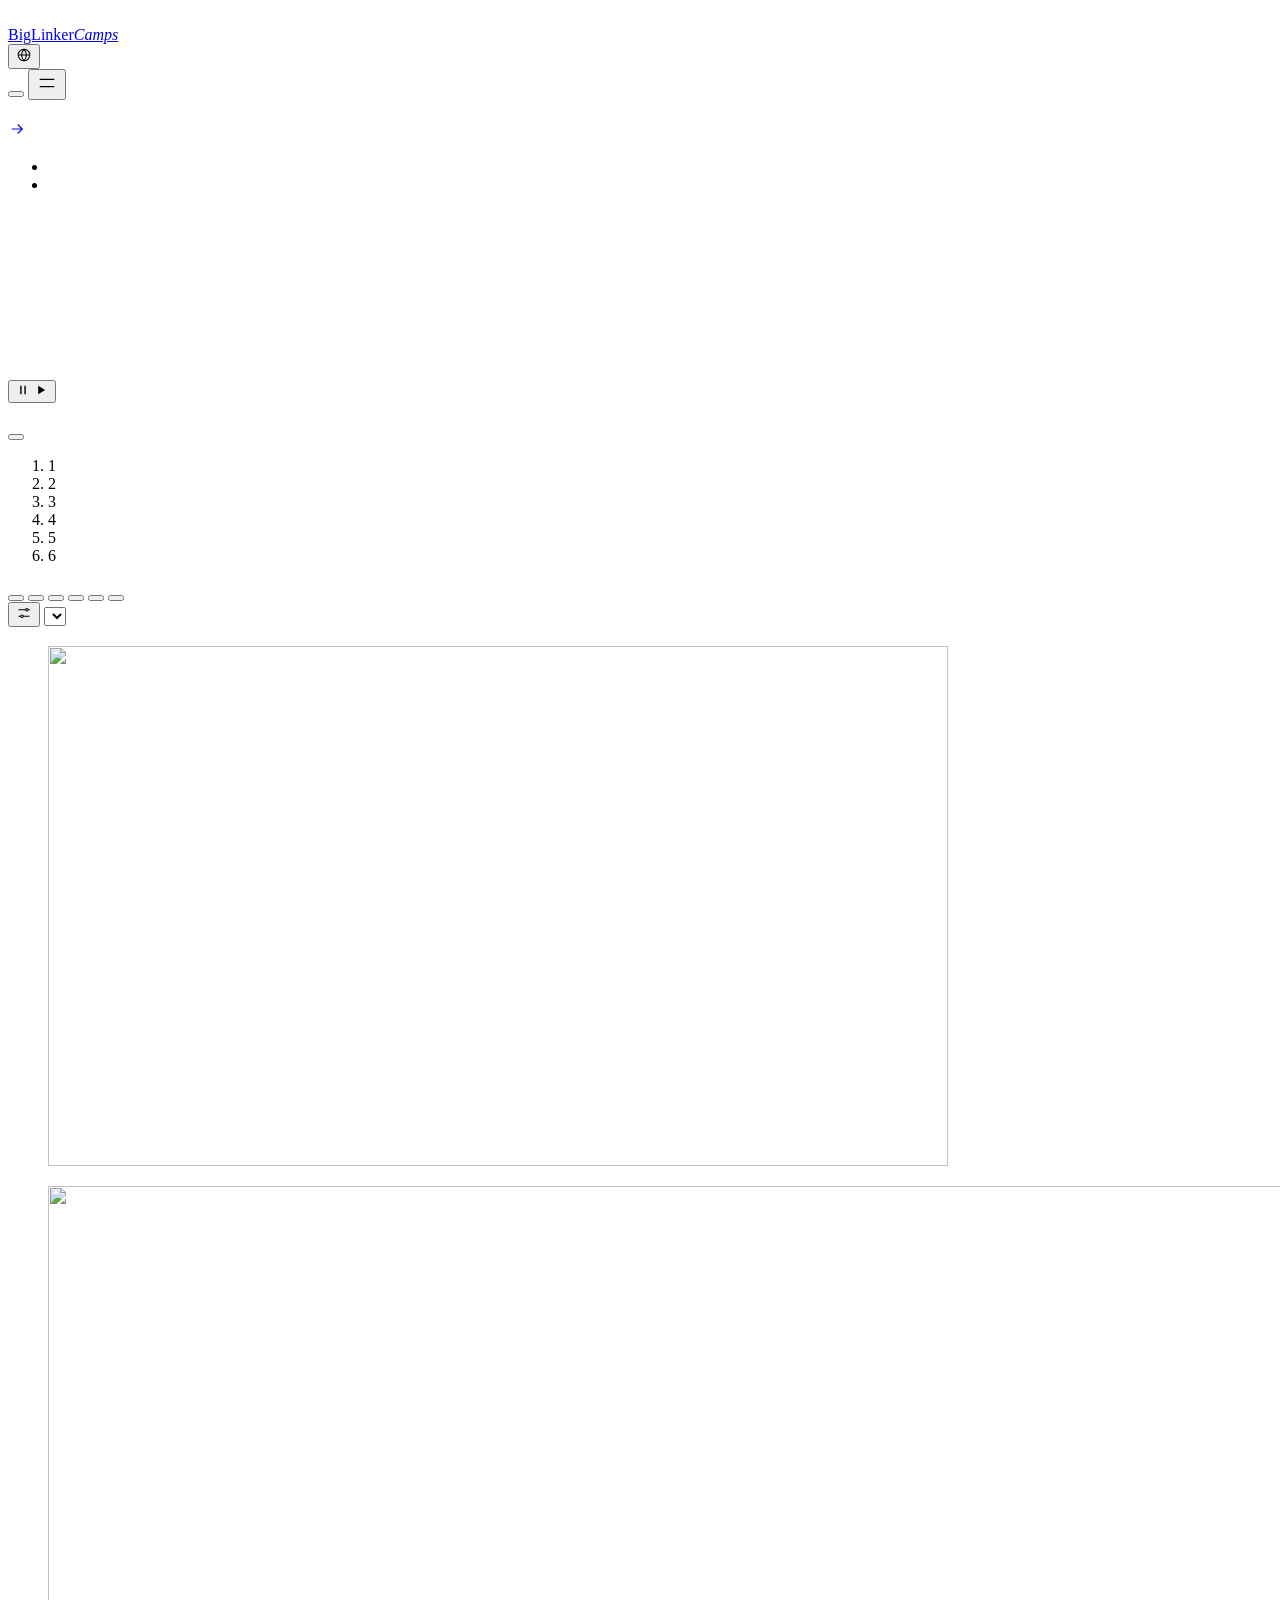
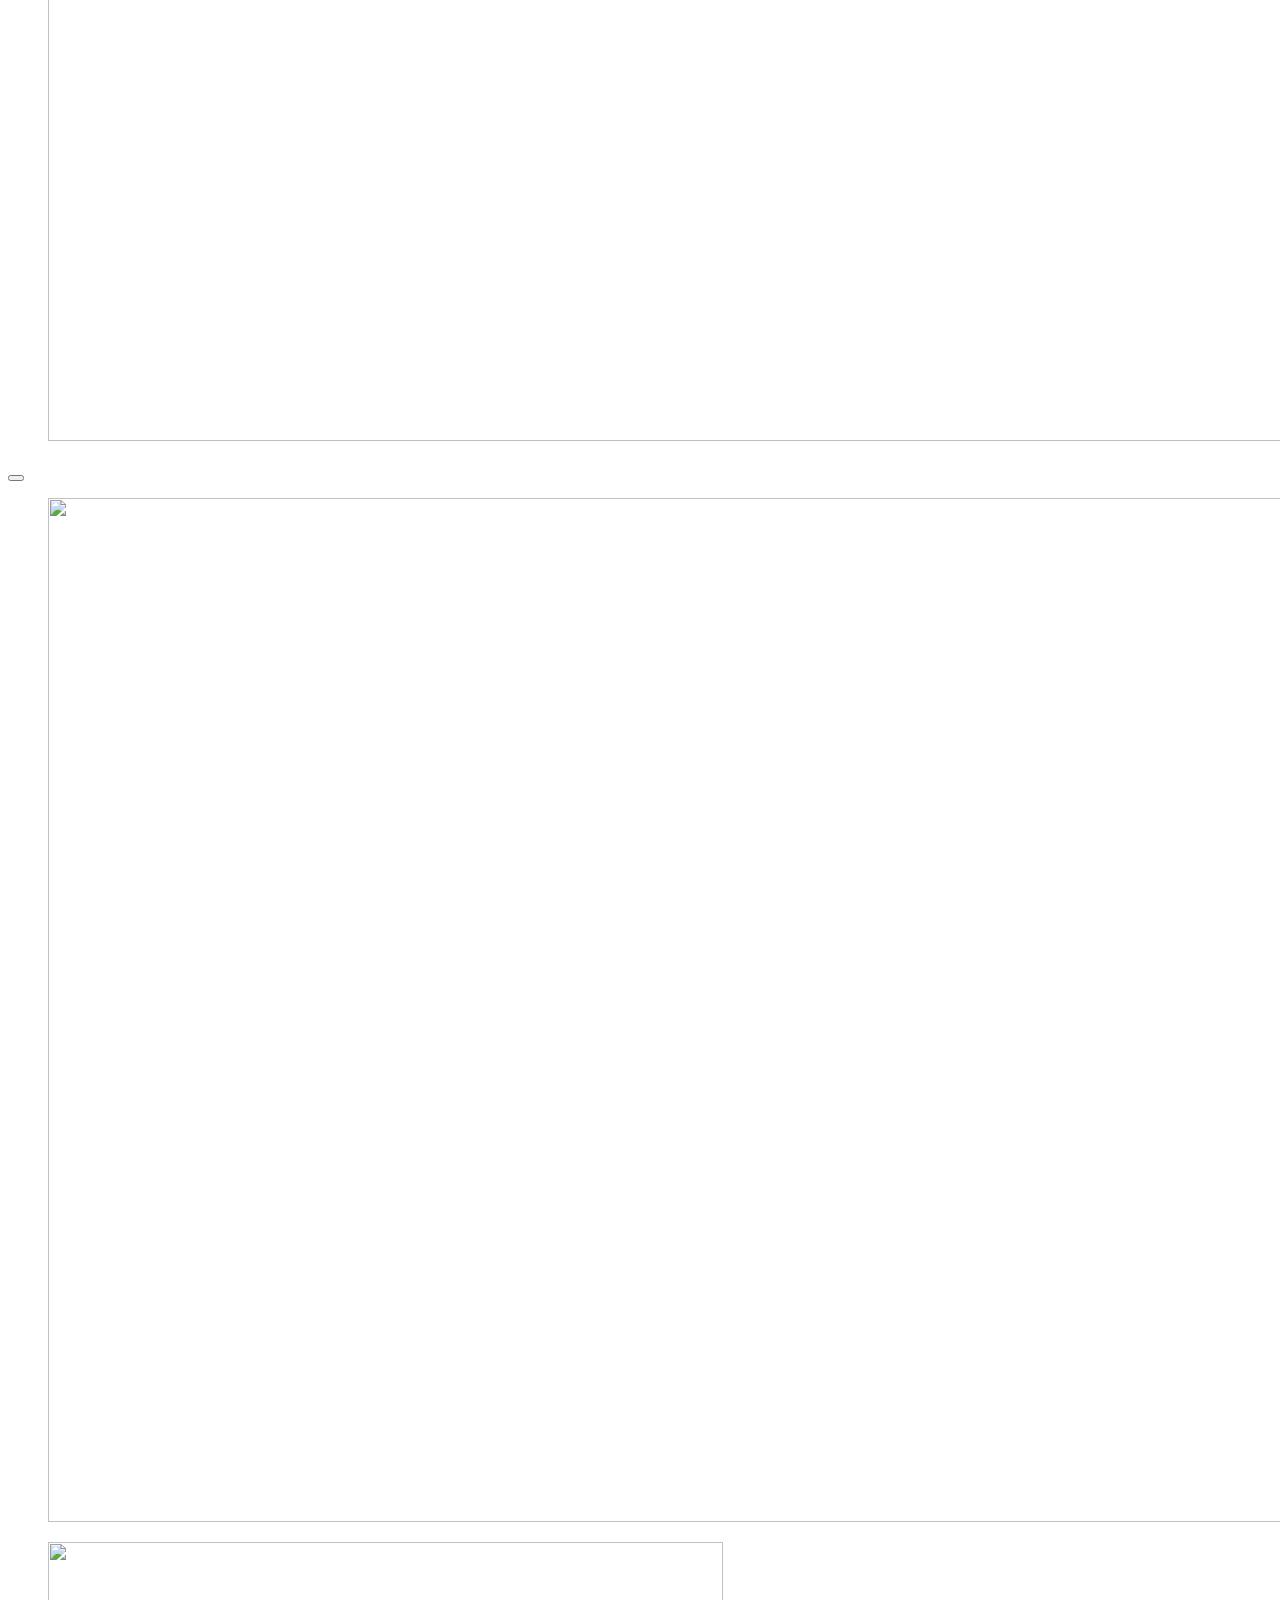
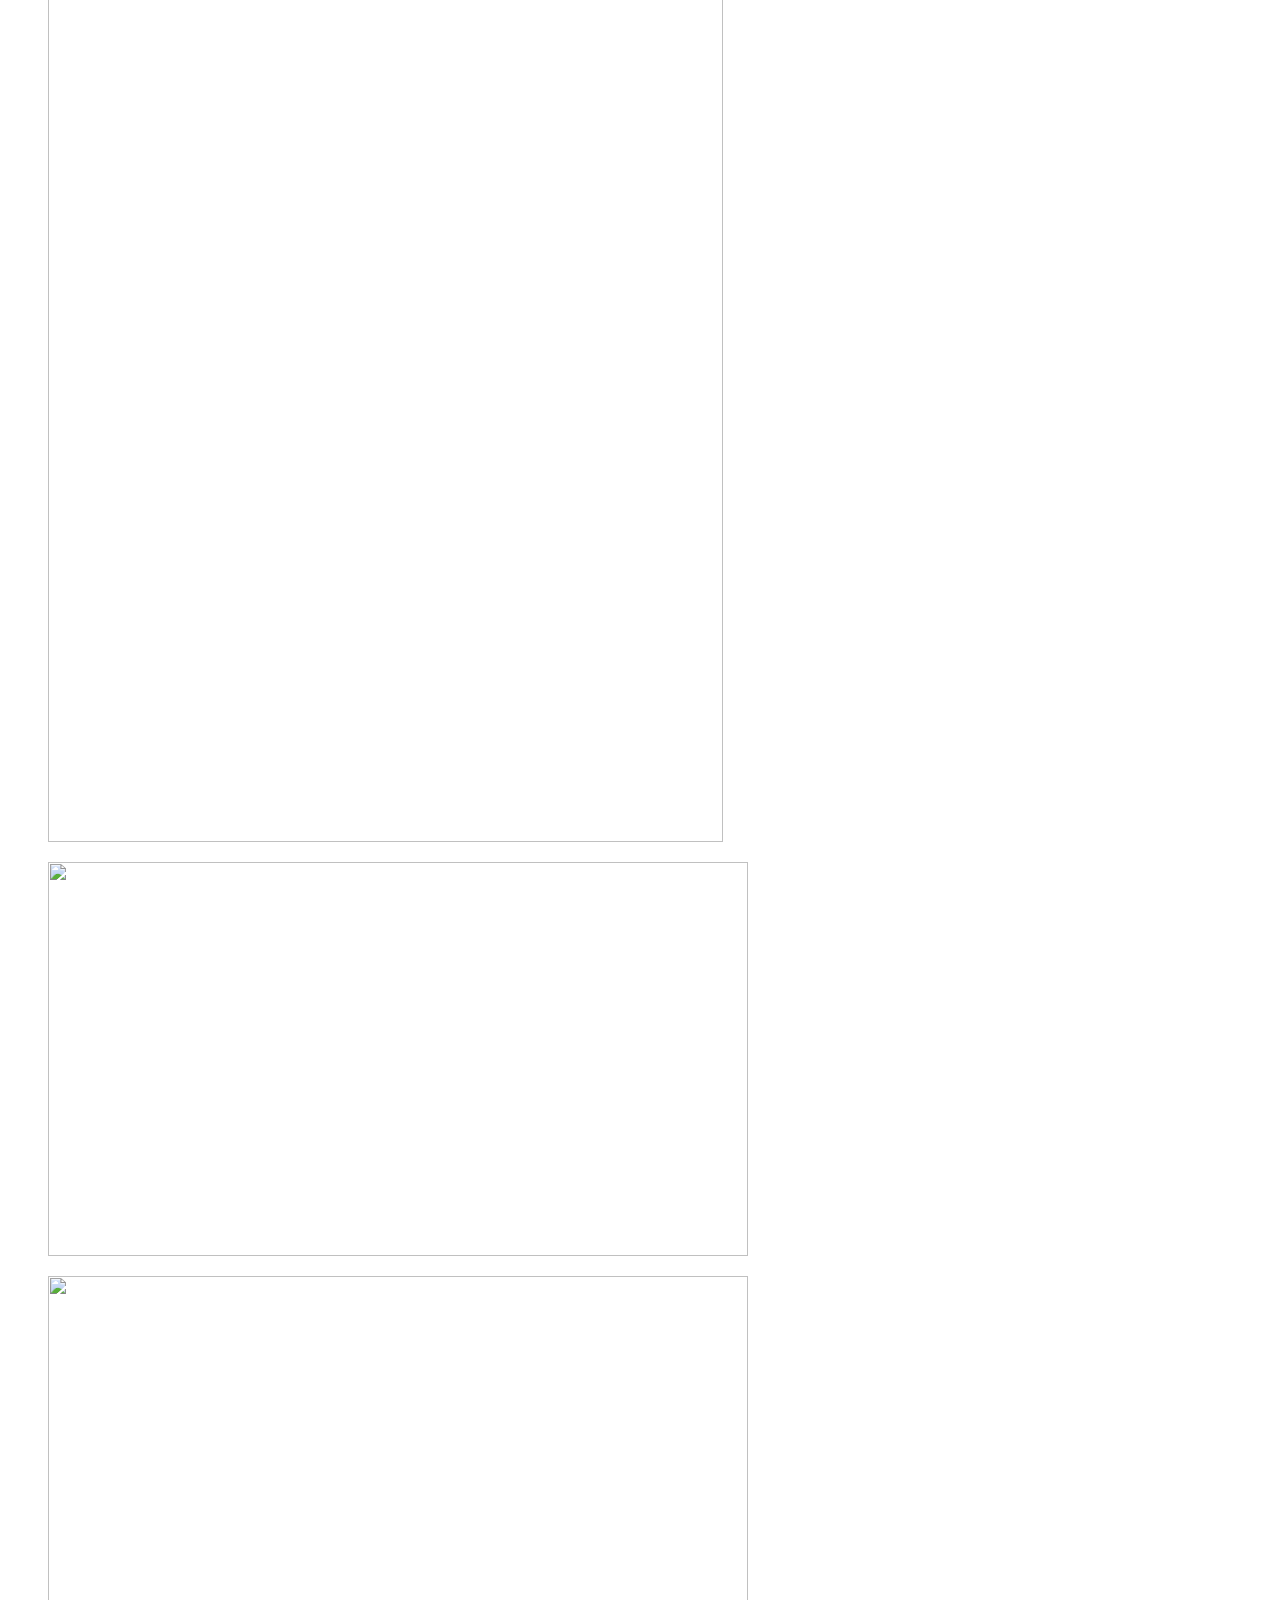
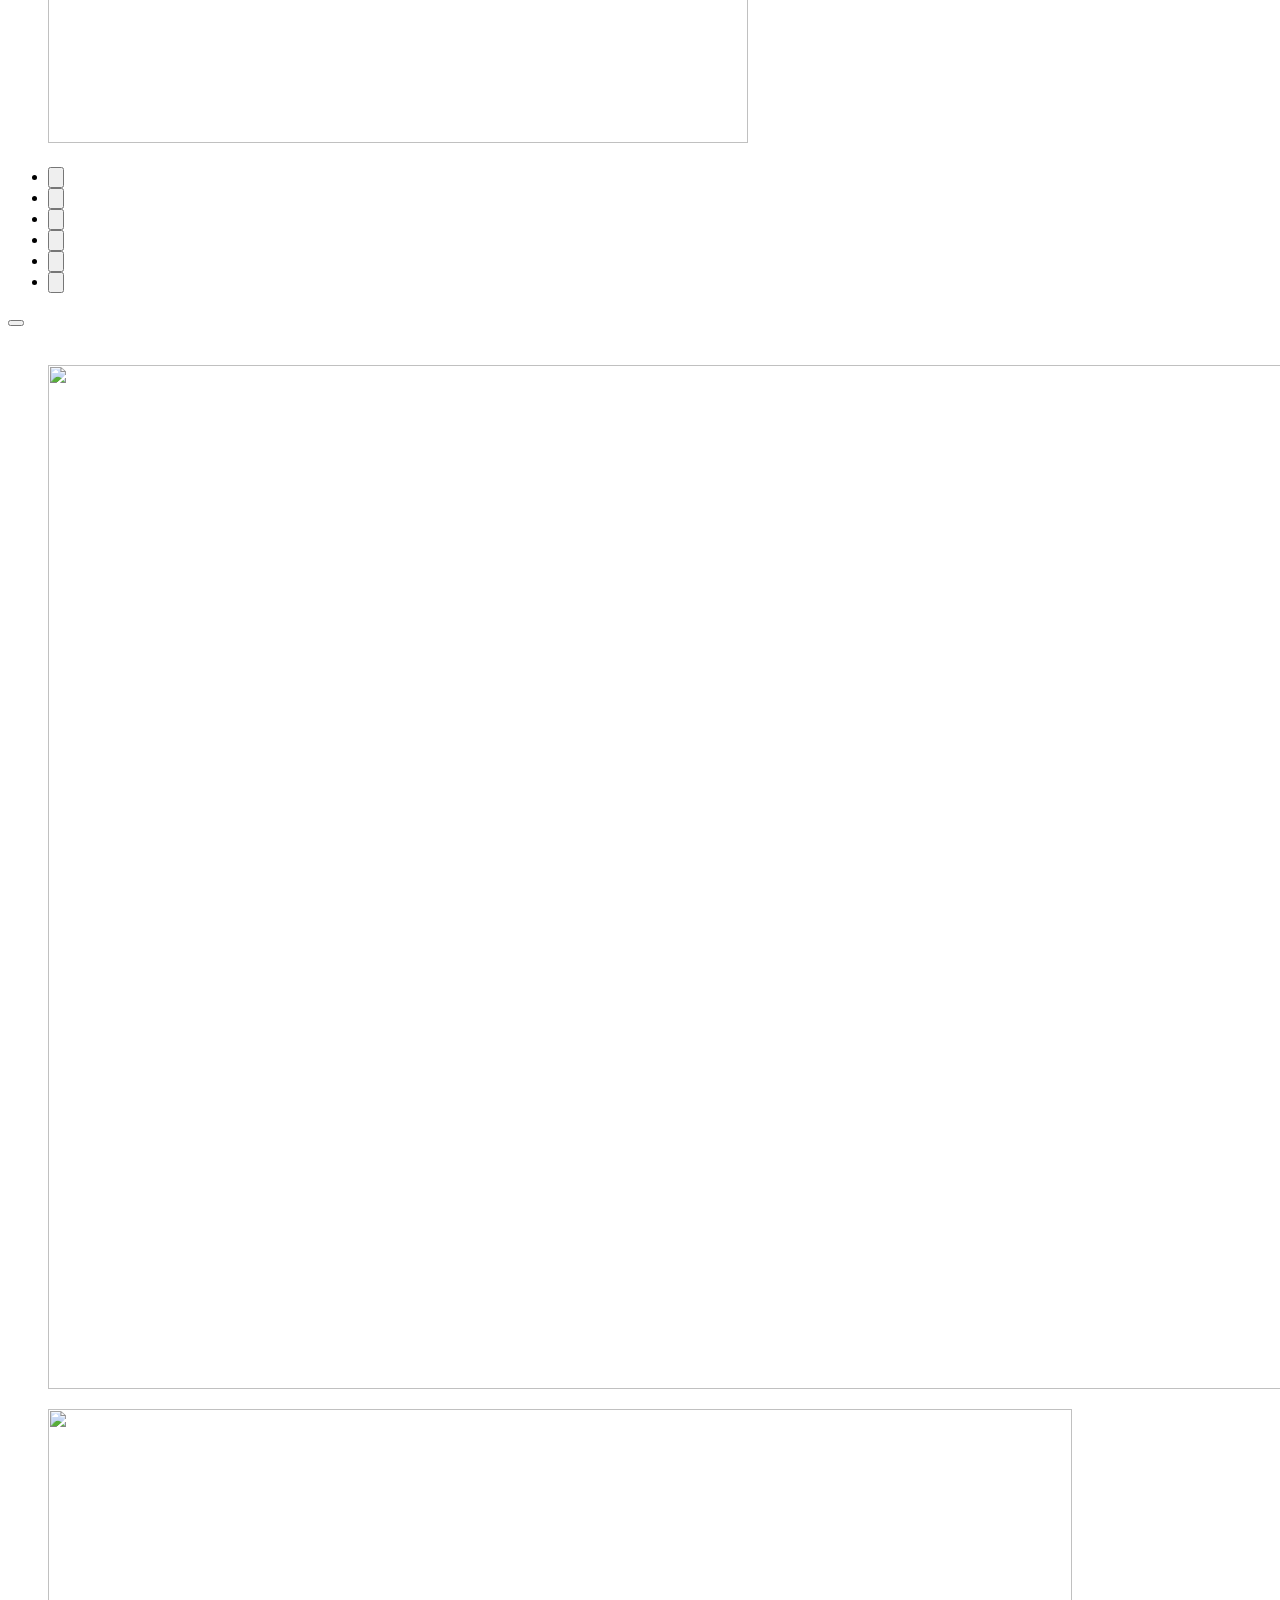
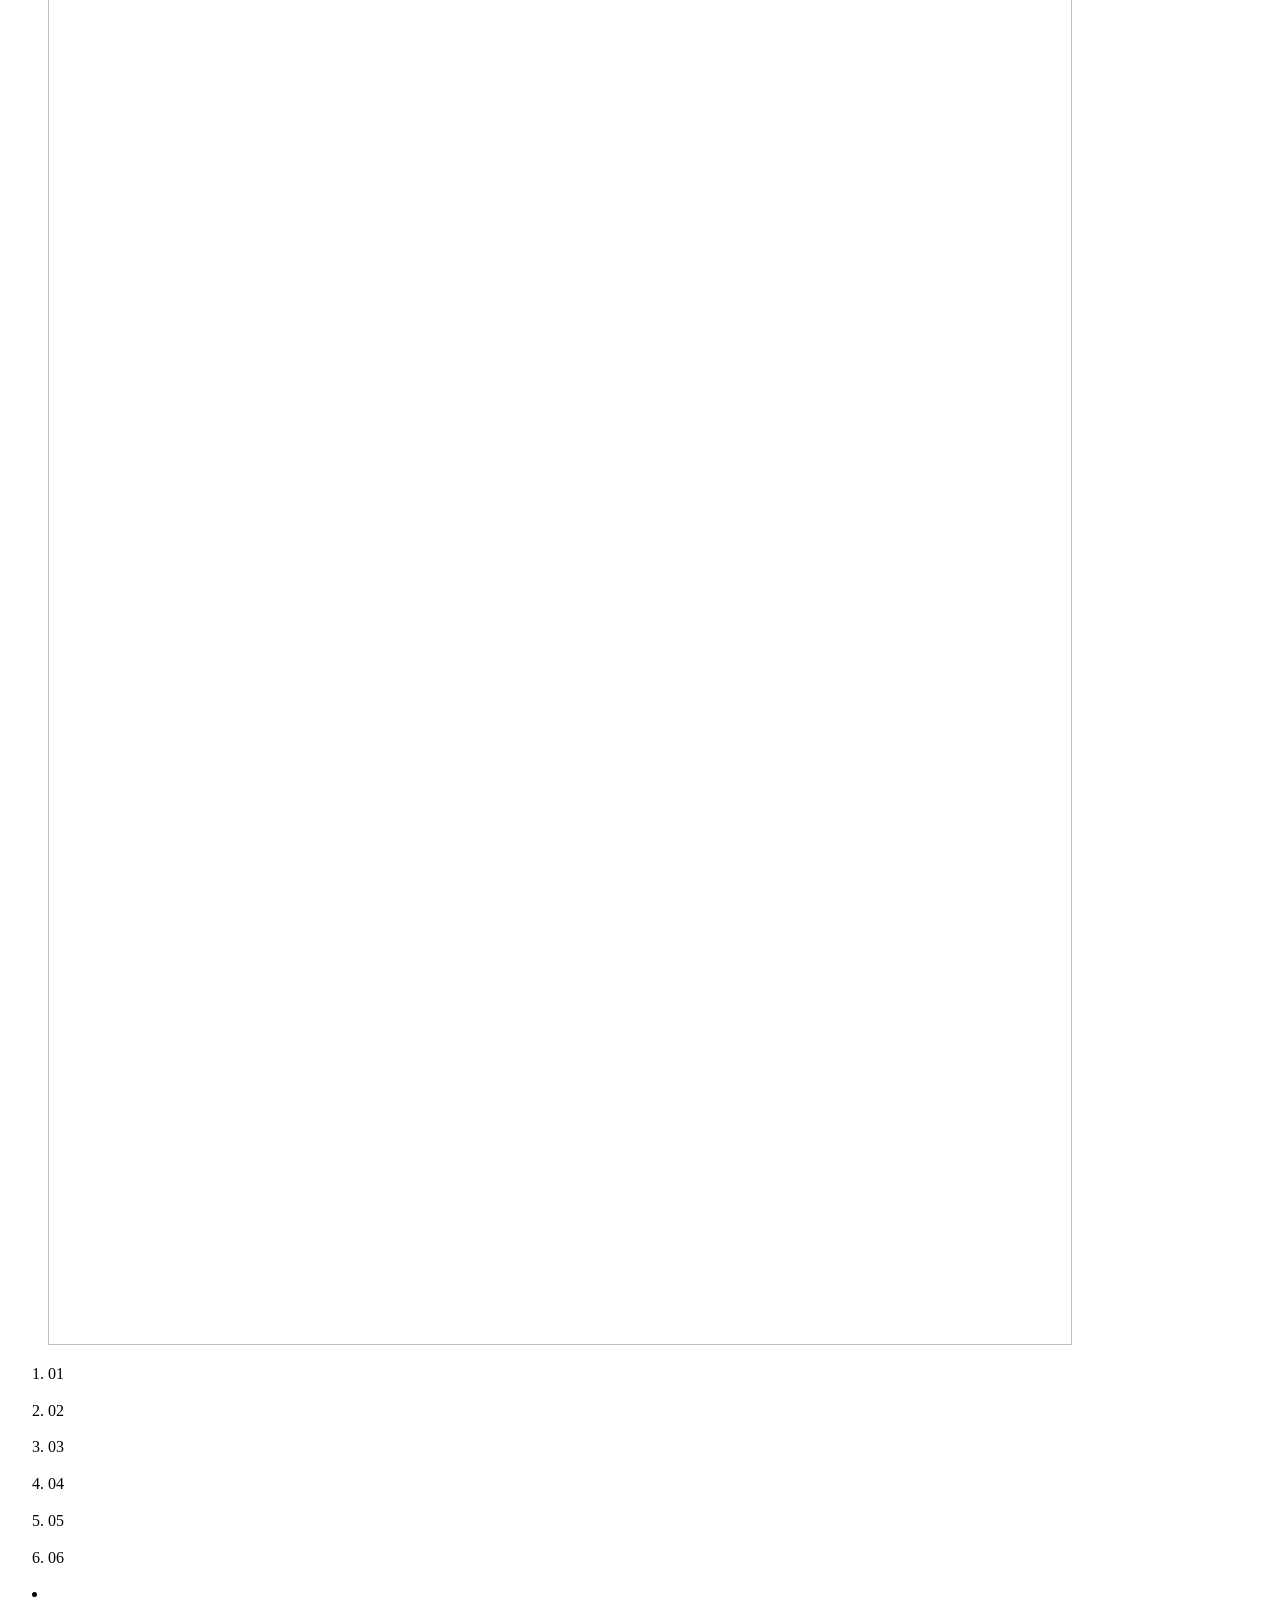
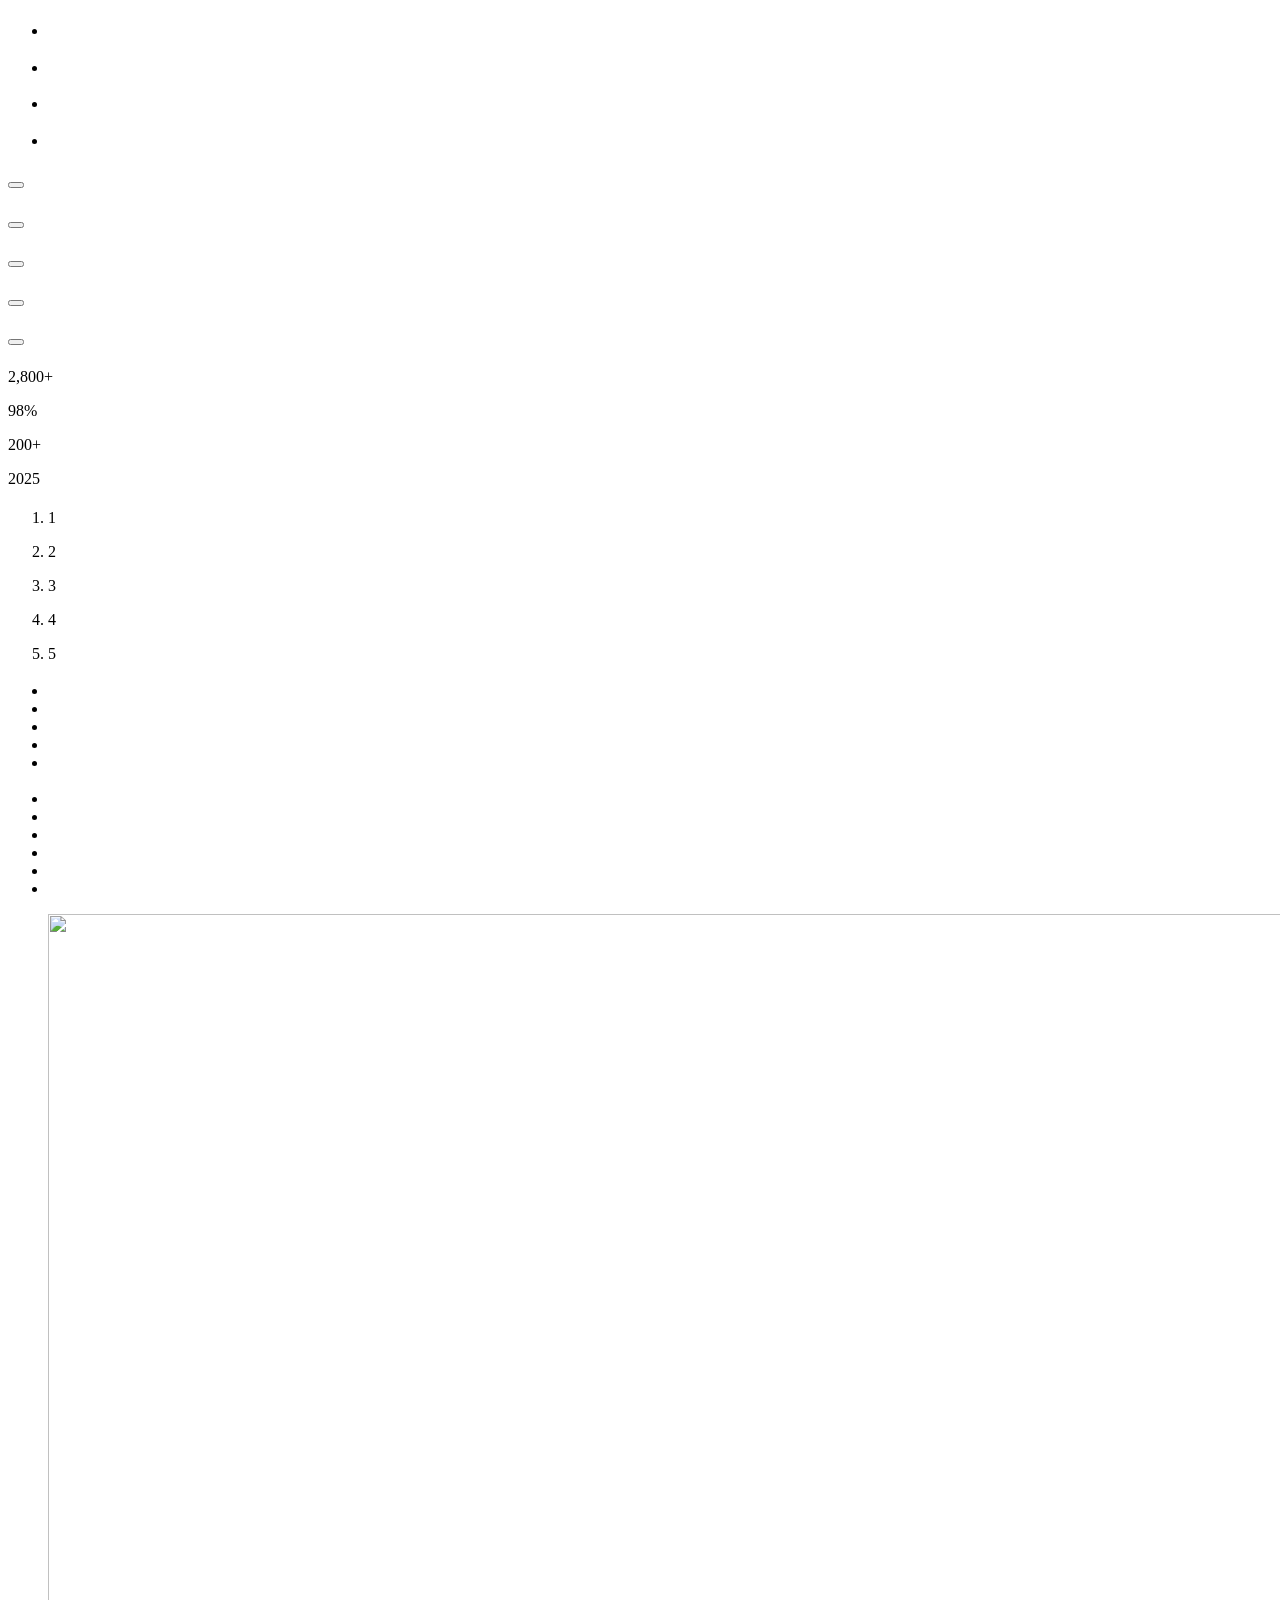
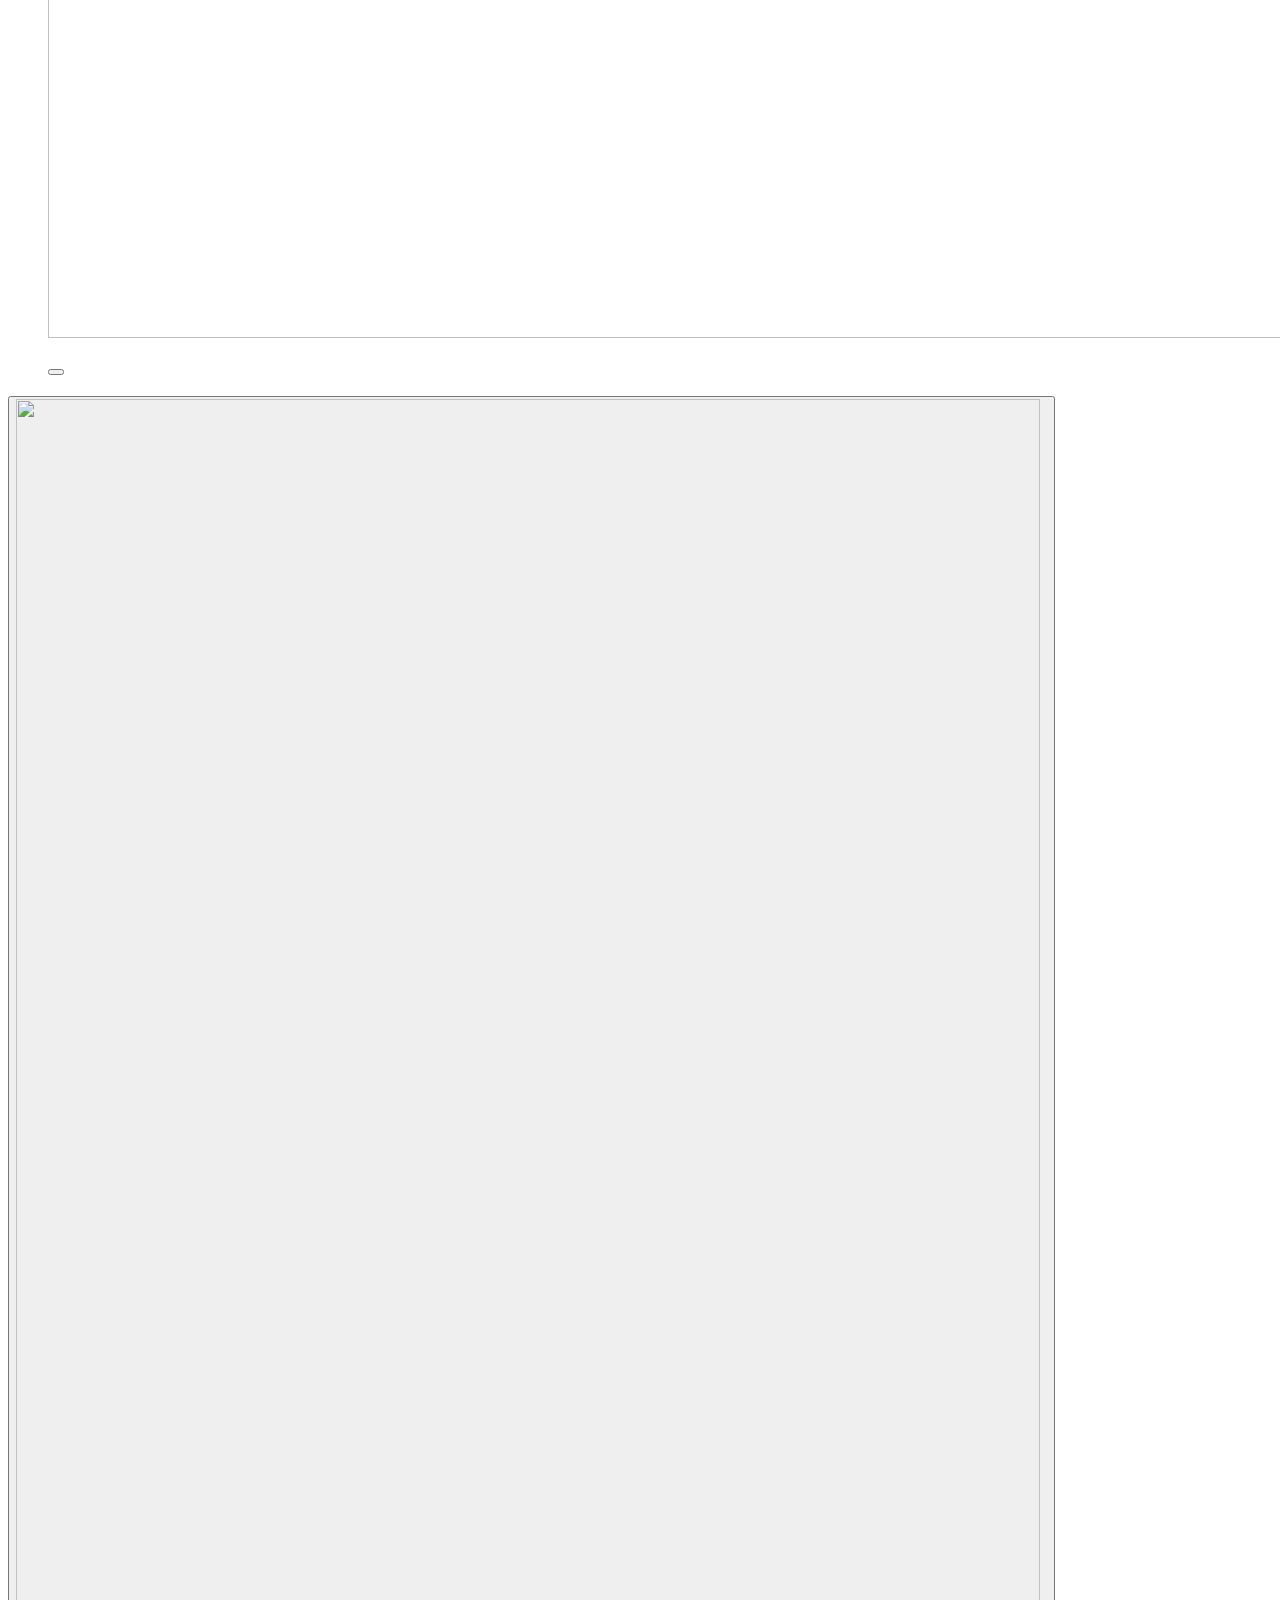
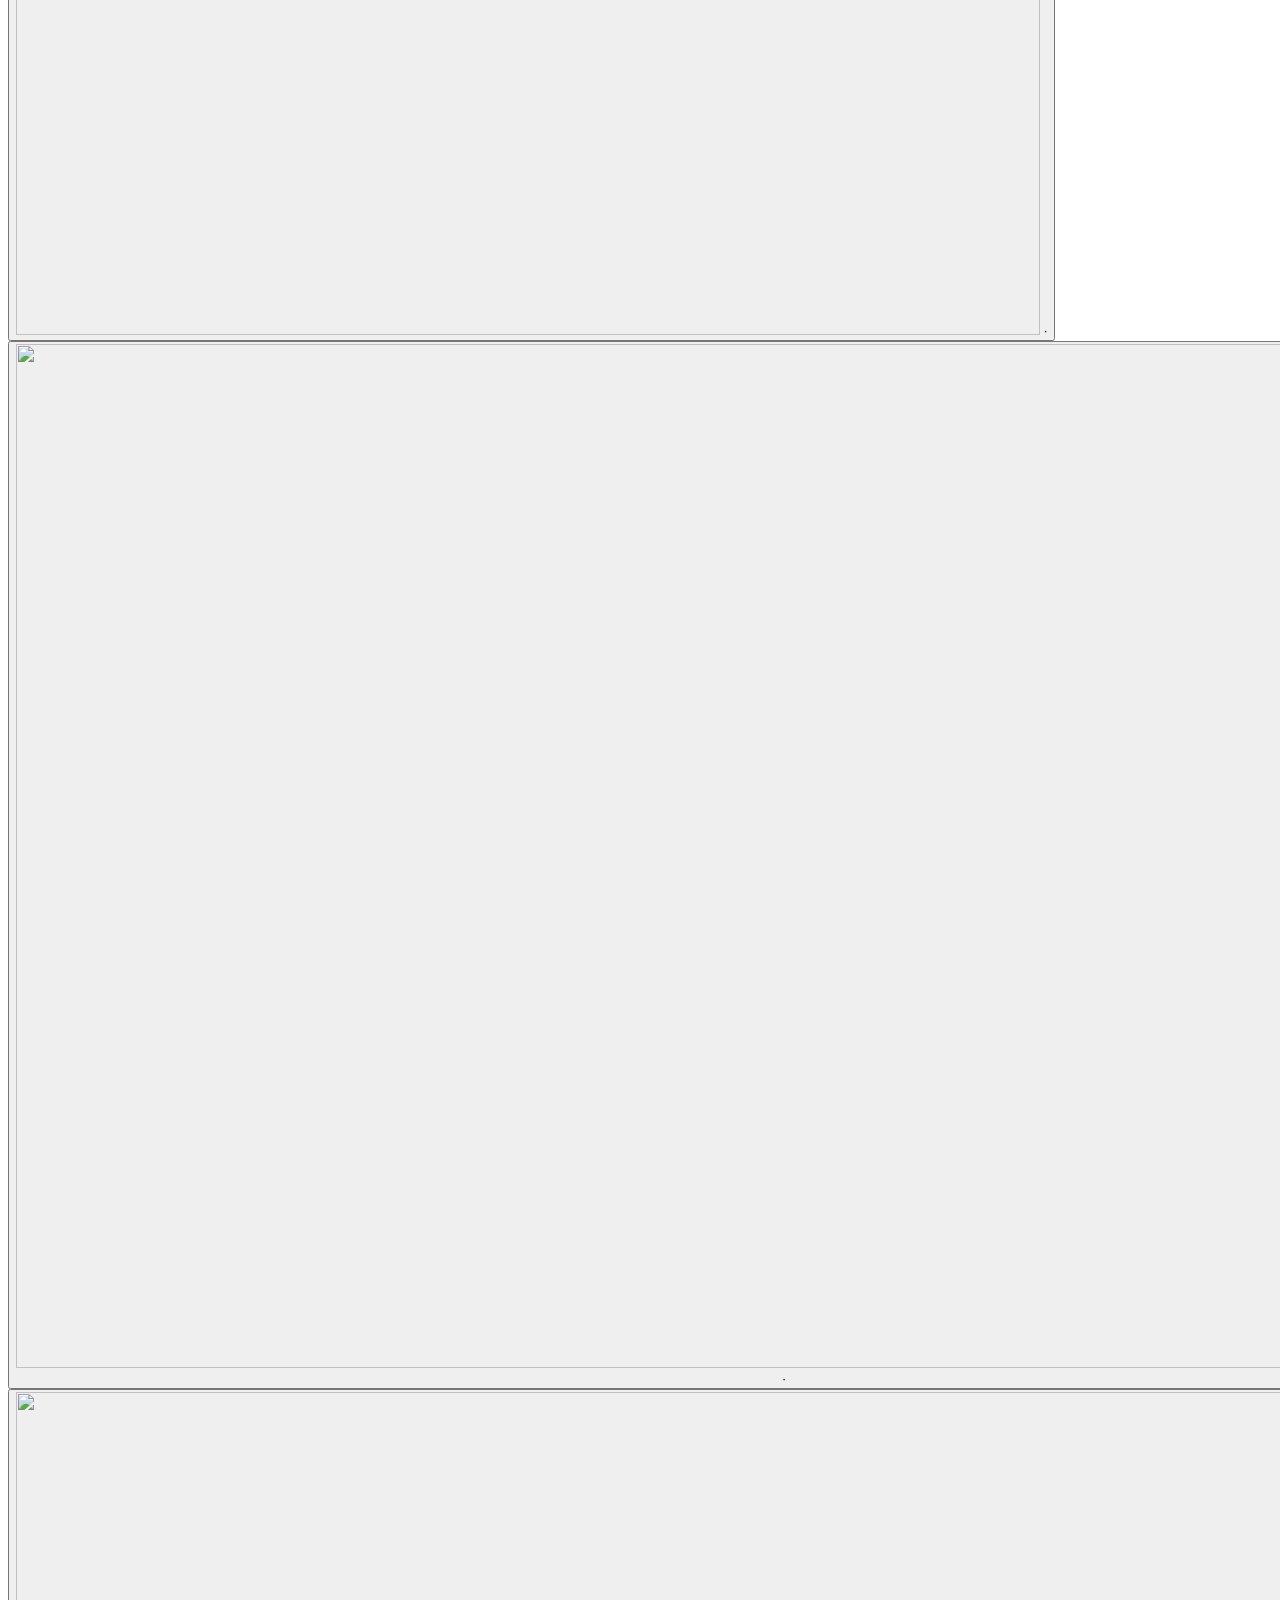
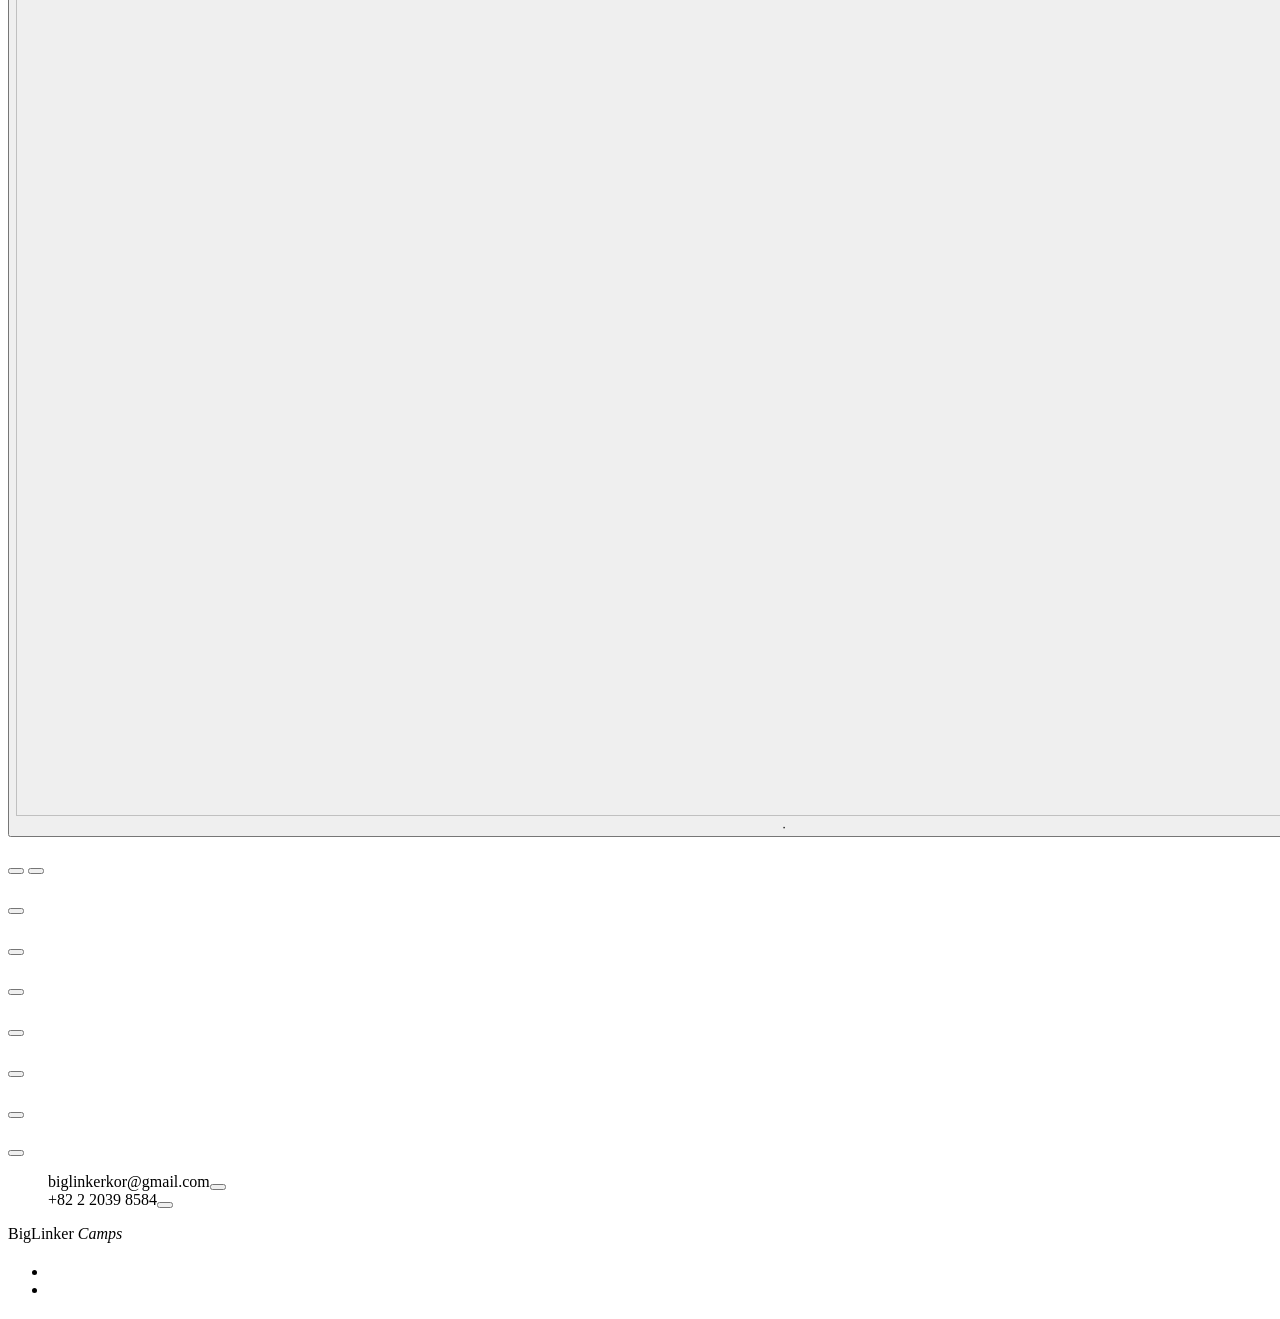
==== commit 3c5f2b6d: "히어로를 자동 회전 지구본으로 교체 - 방향 선택 버튼 제거, 한국→세계(노랑)·세계→한국(흰색) 경로를 동시에 표시 - 같은 경로 위를 양방향 펄스가 오가고, 서울이 정면일 때 " ====
--- a/src/index.template.html
+++ b/src/index.template.html
@@ -56,47 +56,39 @@
 
 <main id="main">
 
-  <!-- Hero: Korea ↔ World map -->
+  <!-- Hero: Korea ↔ World globe -->
   <section class="hero" aria-labelledby="heroTitle">
-    <div class="wrap hero__top">
+    <div class="wrap hero__grid">
       <div class="hero__copy">
         <p class="kicker" data-i18n="hero.eyebrow"></p>
         <h1 class="hero__title display" id="heroTitle" data-i18n-html="hero.title"></h1>
         <p class="hero__deck" data-i18n="hero.deck"></p>
-      </div>
-      <div class="hero__ctas">
-        <a class="btn btn--ink btn--lg" href="#lab" data-start-diag><span data-i18n="hero.ctaDiag"></span><svg viewBox="0 0 24 24" width="18" height="18" aria-hidden="true"><path d="M5 12h13M13 6l6 6-6 6" fill="none" stroke="currentColor" stroke-width="1.6"/></svg></a>
-        <a class="btn btn--line btn--lg" href="#korea"><span data-i18n="hero.ctaKorea"></span></a>
-      </div>
-    </div>
-
-    <div class="wrap">
-      <div class="worldmap" id="worldmap" data-mode="out">
-        <div class="worldmap__bar">
-          <div class="dirswitch" role="group" data-i18n-attr="aria-label:map.label">
-            <button class="dirswitch__btn" type="button" data-dir="out" aria-pressed="true" data-i18n="map.out"></button>
-            <button class="dirswitch__btn" type="button" data-dir="in" aria-pressed="false" data-i18n="map.in"></button>
-            <span class="dirswitch__thumb" aria-hidden="true"></span>
-          </div>
-          <p class="worldmap__note" id="mapNote" aria-live="polite"></p>
-          <button class="iconbtn worldmap__play" id="mapPlay" type="button" data-i18n-attr="aria-label:map.pause" aria-pressed="false">
-            <svg class="i-pause" viewBox="0 0 20 20" width="16" height="16" aria-hidden="true"><path d="M7 4v12M13 4v12" stroke="currentColor" stroke-width="2"/></svg>
-            <svg class="i-play" viewBox="0 0 20 20" width="16" height="16" aria-hidden="true"><path d="M6 4l10 6-10 6Z" fill="currentColor"/></svg>
+        <div class="hero__ctas">
+          <a class="btn btn--ink btn--lg" href="#lab" data-start-diag><span data-i18n="hero.ctaDiag"></span><svg viewBox="0 0 24 24" width="18" height="18" aria-hidden="true"><path d="M5 12h13M13 6l6 6-6 6" fill="none" stroke="currentColor" stroke-width="1.6"/></svg></a>
+          <a class="btn btn--line btn--lg" href="#korea"><span data-i18n="hero.ctaKorea"></span></a>
+        </div>
+        <ul class="legend">
+          <li><span class="legend__sw legend__sw--out" aria-hidden="true"><i></i></span><span><b data-i18n="map.out"></b><span class="legend__n" id="legendOut"></span></span></li>
+          <li><span class="legend__sw legend__sw--in" aria-hidden="true"><i></i></span><span><b data-i18n="map.in"></b><span class="legend__n" id="legendIn"></span></span></li>
+        </ul>
+      </div>
+
+      <div class="globe" id="globe">
+        <div class="globe__stage" id="globeStage" role="img" data-i18n-attr="aria-label:map.label">
+          <canvas class="globe__canvas" id="globeCanvas" aria-hidden="true"></canvas>
+          <div class="globe__pins" id="globePins"></div>
+          <div class="maptip glass" id="mapTip" hidden></div>
+        </div>
+        <div class="globe__bar">
+          <p class="globe__hint" id="mapHint"></p>
+          <button class="iconbtn globe__play" id="mapPlay" type="button" data-i18n-attr="aria-label:map.pause" aria-pressed="false">
+            <svg class="i-pause" viewBox="0 0 20 20" width="14" height="14" aria-hidden="true"><path d="M7 4v12M13 4v12" stroke="currentColor" stroke-width="2"/></svg>
+            <svg class="i-play" viewBox="0 0 20 20" width="14" height="14" aria-hidden="true"><path d="M6 4l10 6-10 6Z" fill="currentColor"/></svg>
           </button>
         </div>
-        <div class="worldmap__stage" id="mapStage">
-          <div class="worldmap__inner" id="mapInner" role="img" data-i18n-attr="aria-label:map.label">
-            <canvas class="worldmap__canvas" id="mapCanvas" aria-hidden="true"></canvas>
-            <div class="worldmap__pins" id="mapPins"></div>
-            <div class="maptip glass" id="mapTip" hidden></div>
-          </div>
-        </div>
-        <div class="worldmap__foot">
-          <p class="worldmap__hint" id="mapHint"></p>
-          <p class="worldmap__cap" data-i18n="map.caption"></p>
-        </div>
-      </div>
-    </div>
+      </div>
+    </div>
+    <div class="wrap"><p class="hero__cap" data-i18n="map.caption"></p></div>
   </section>
 
   <!-- Camp Lab -->
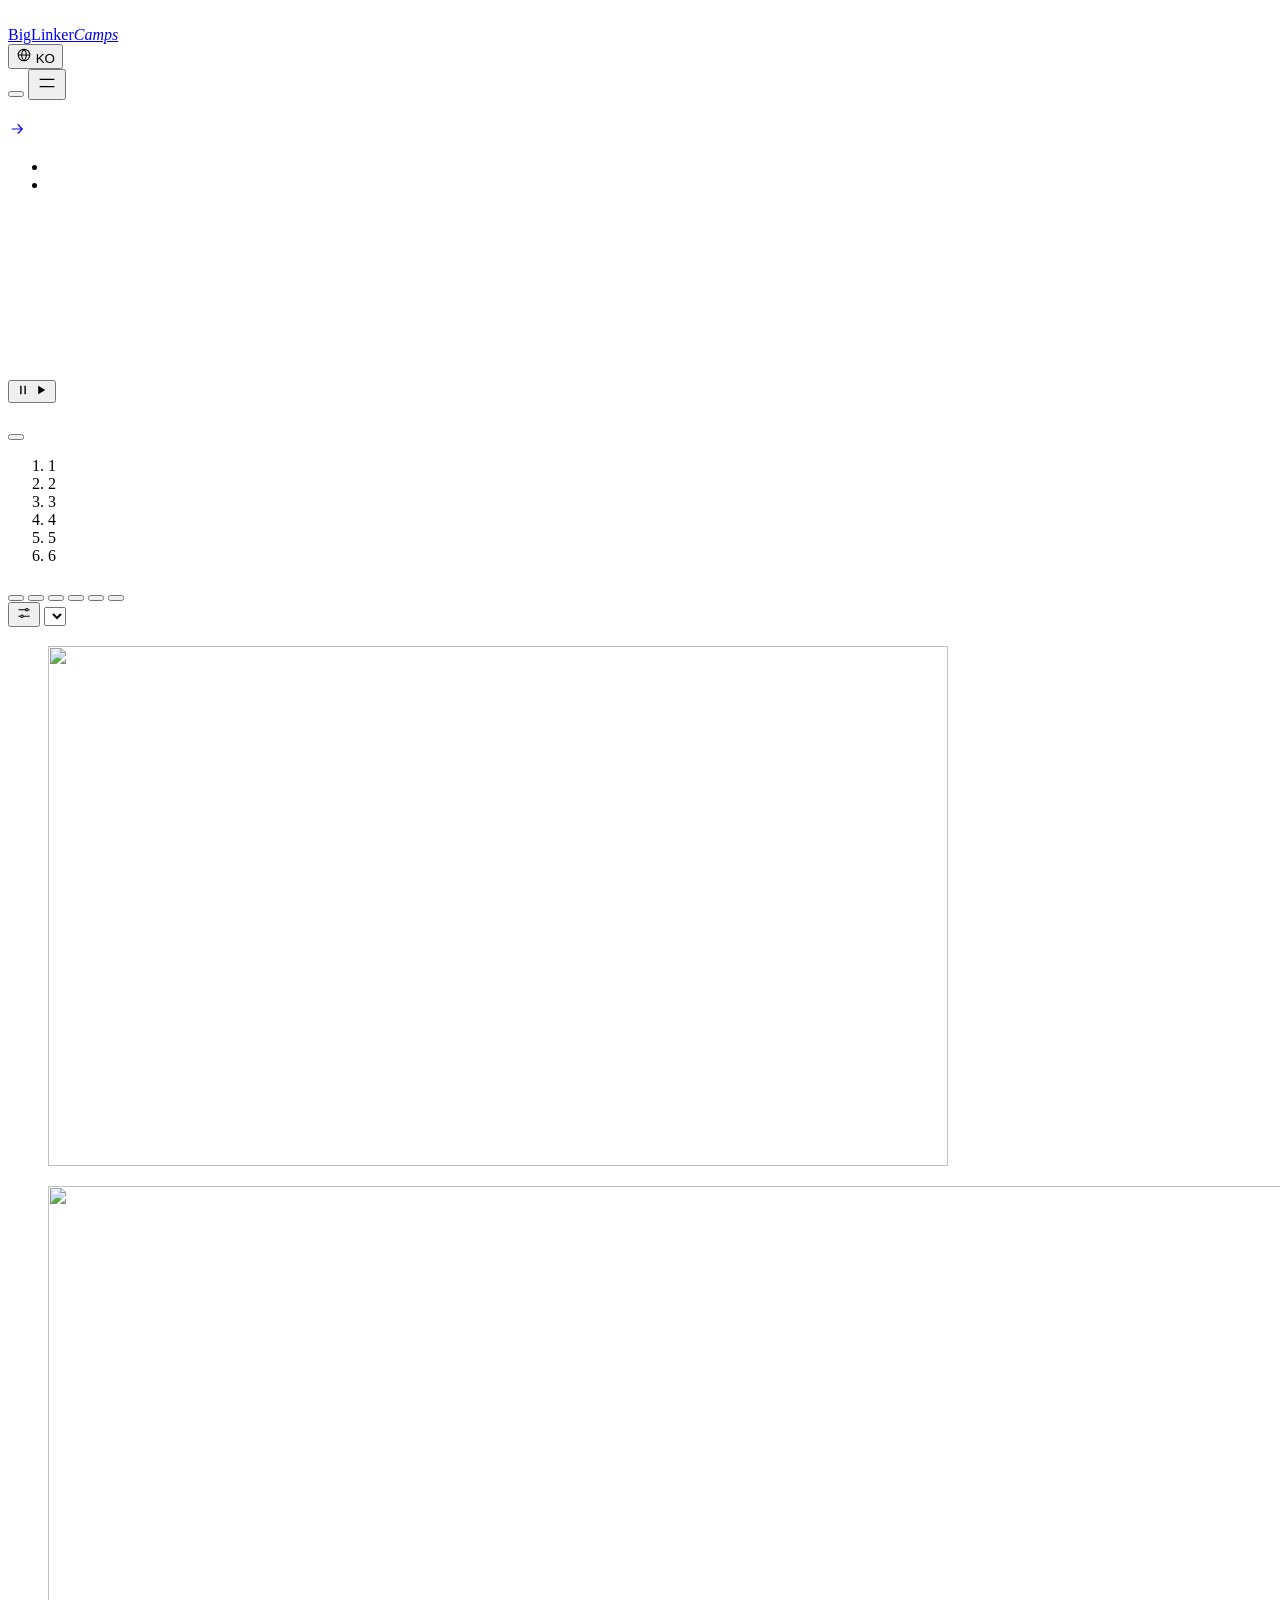
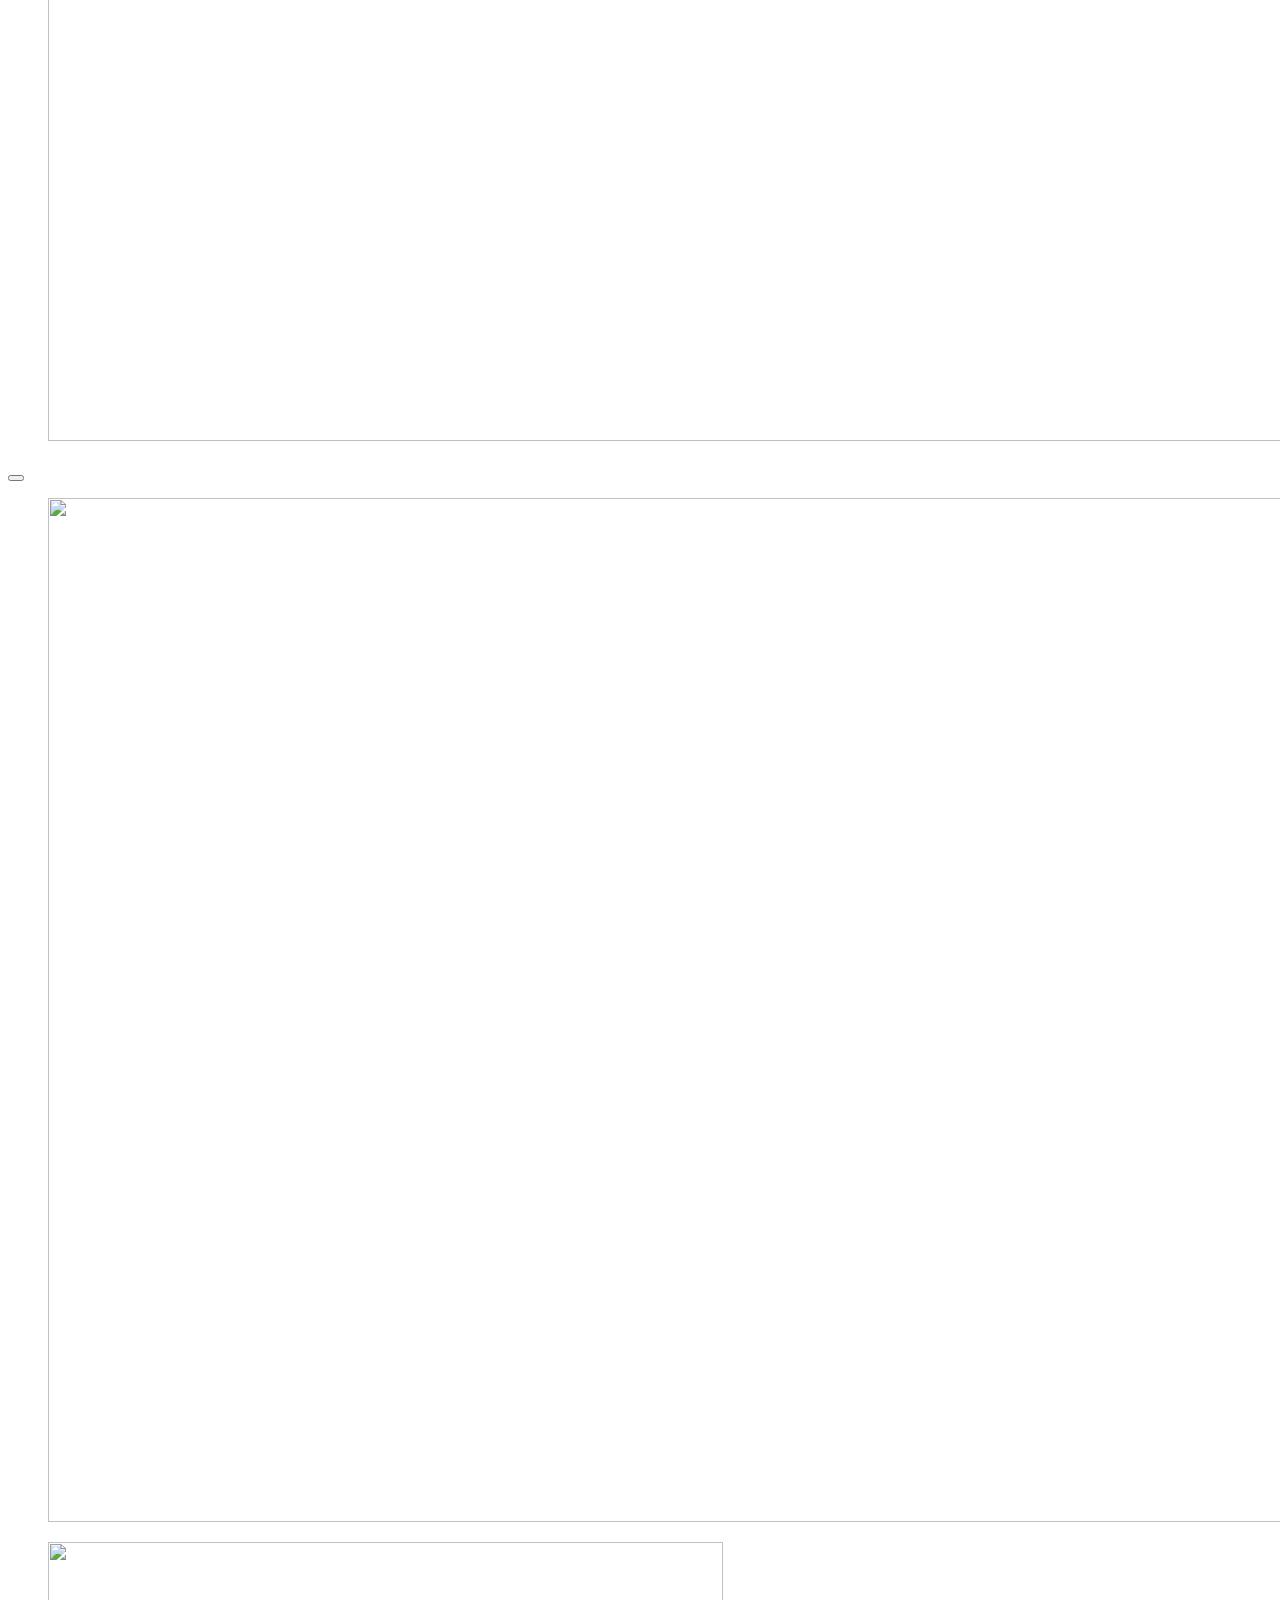
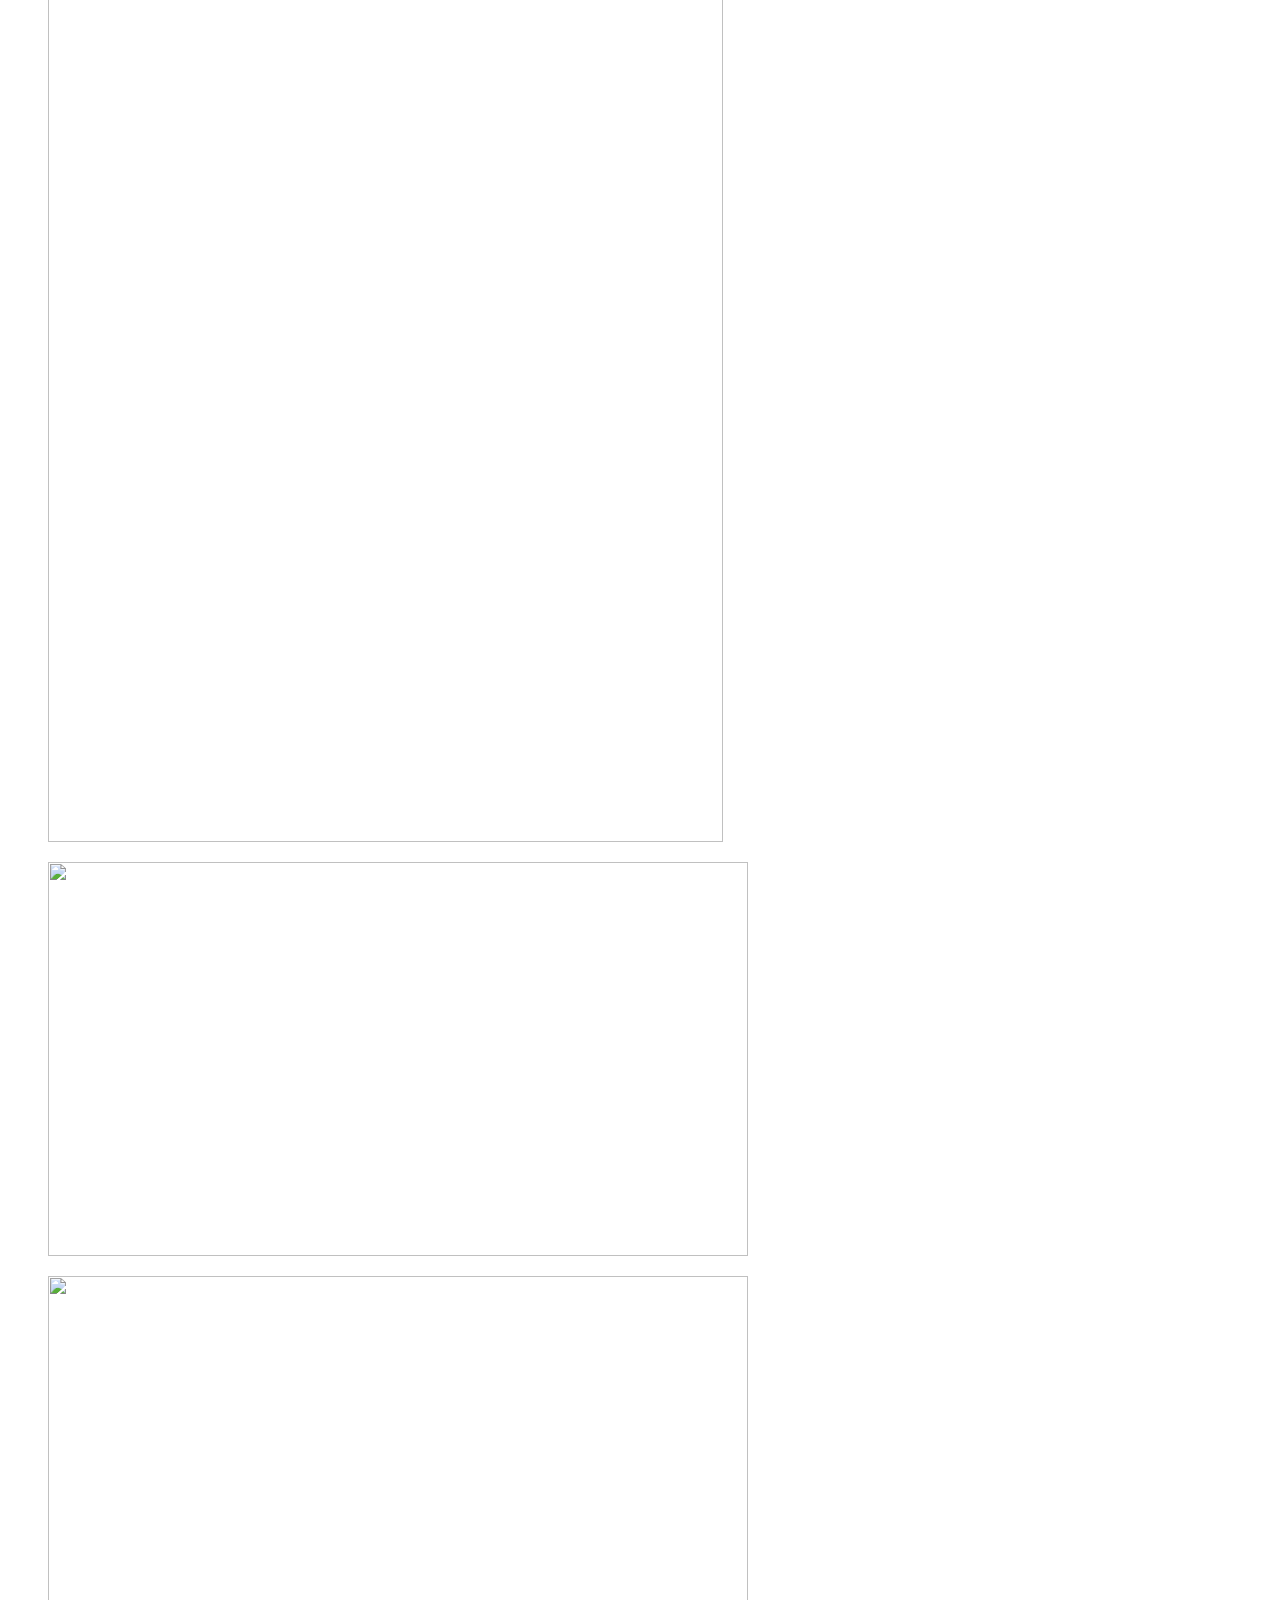
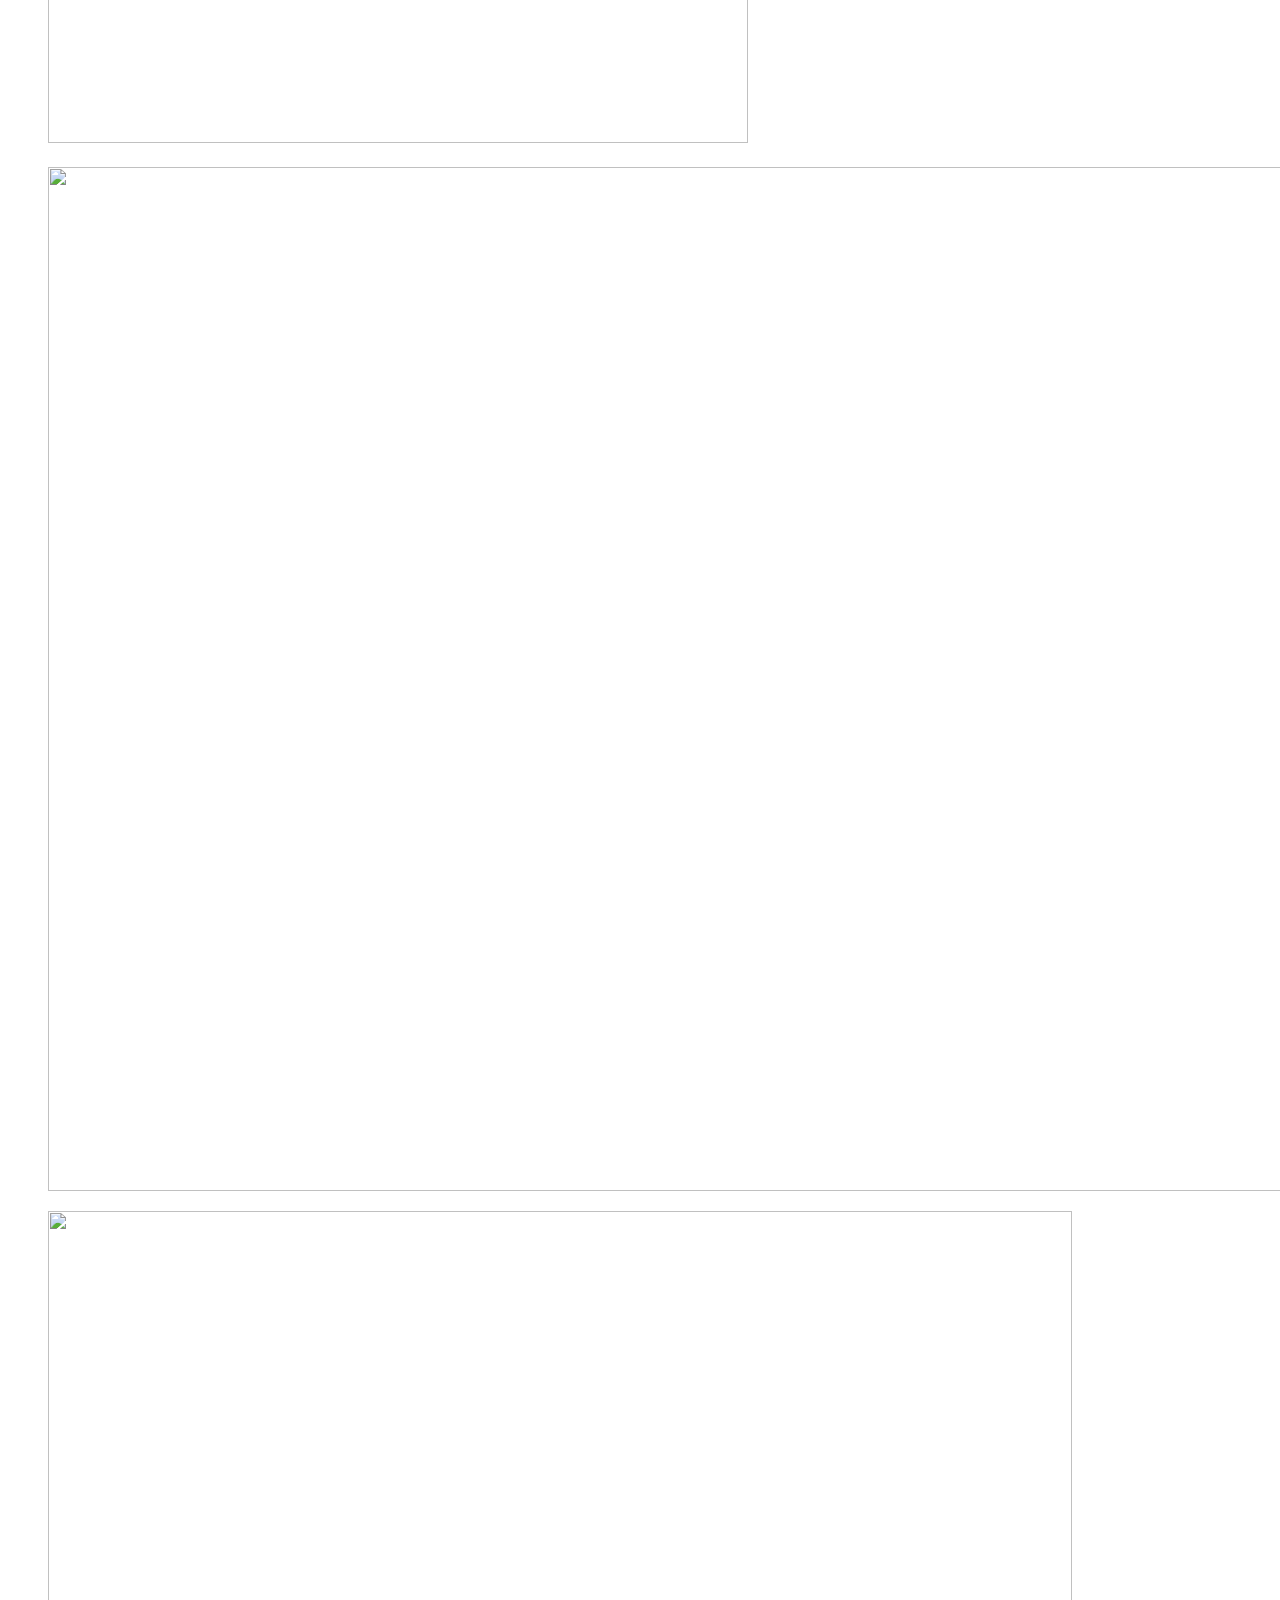
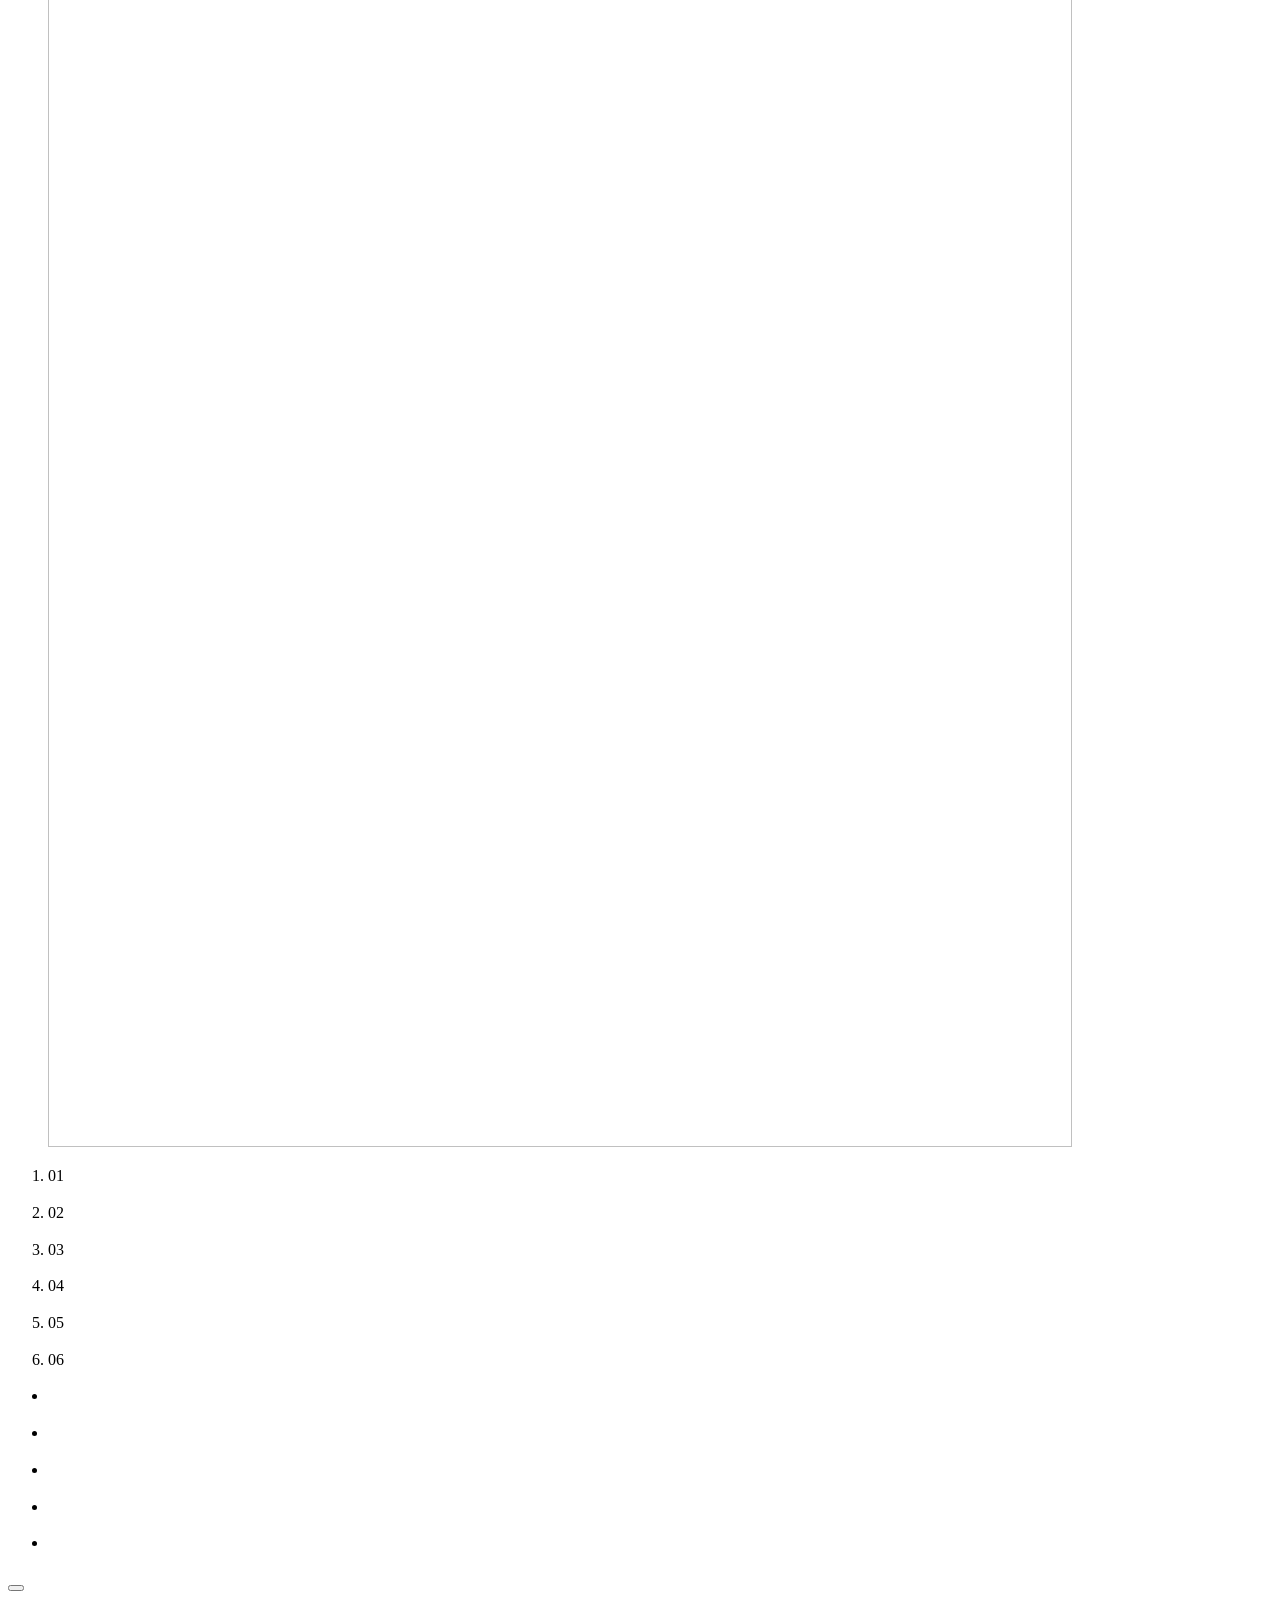
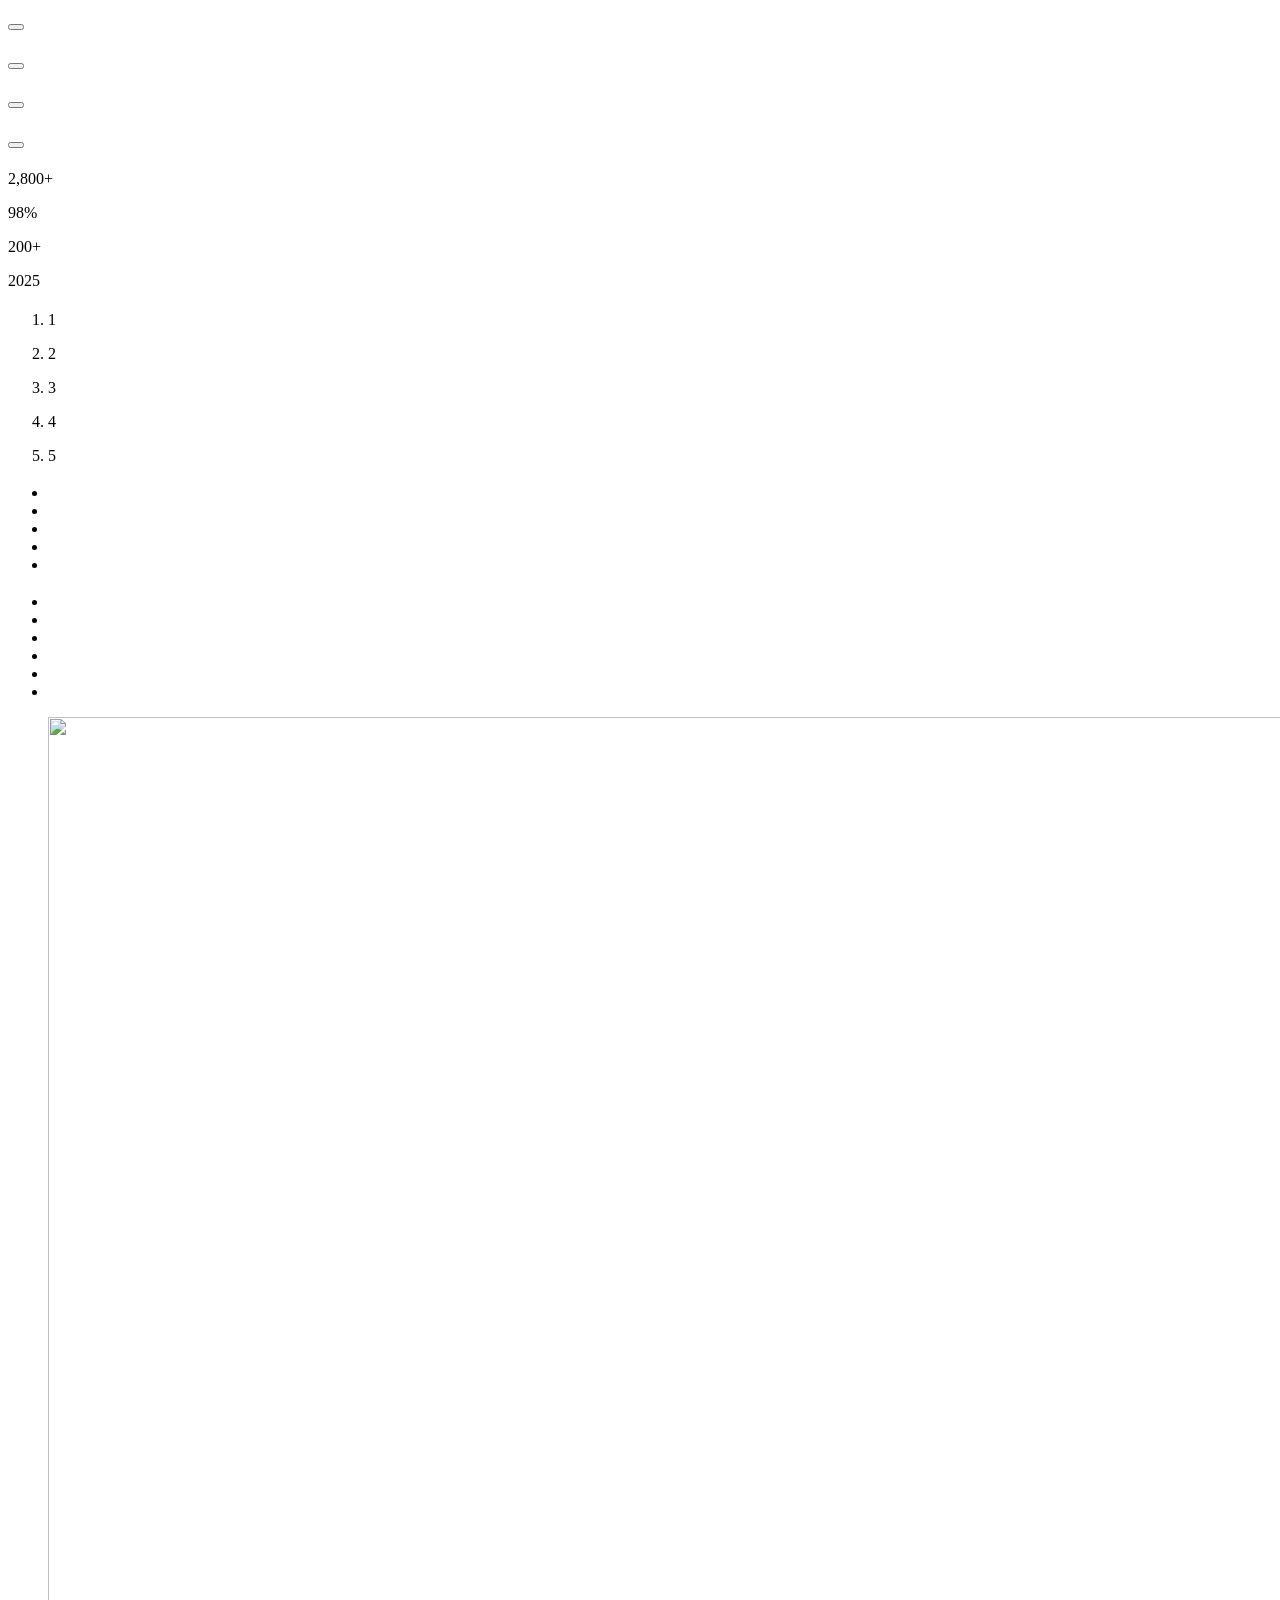
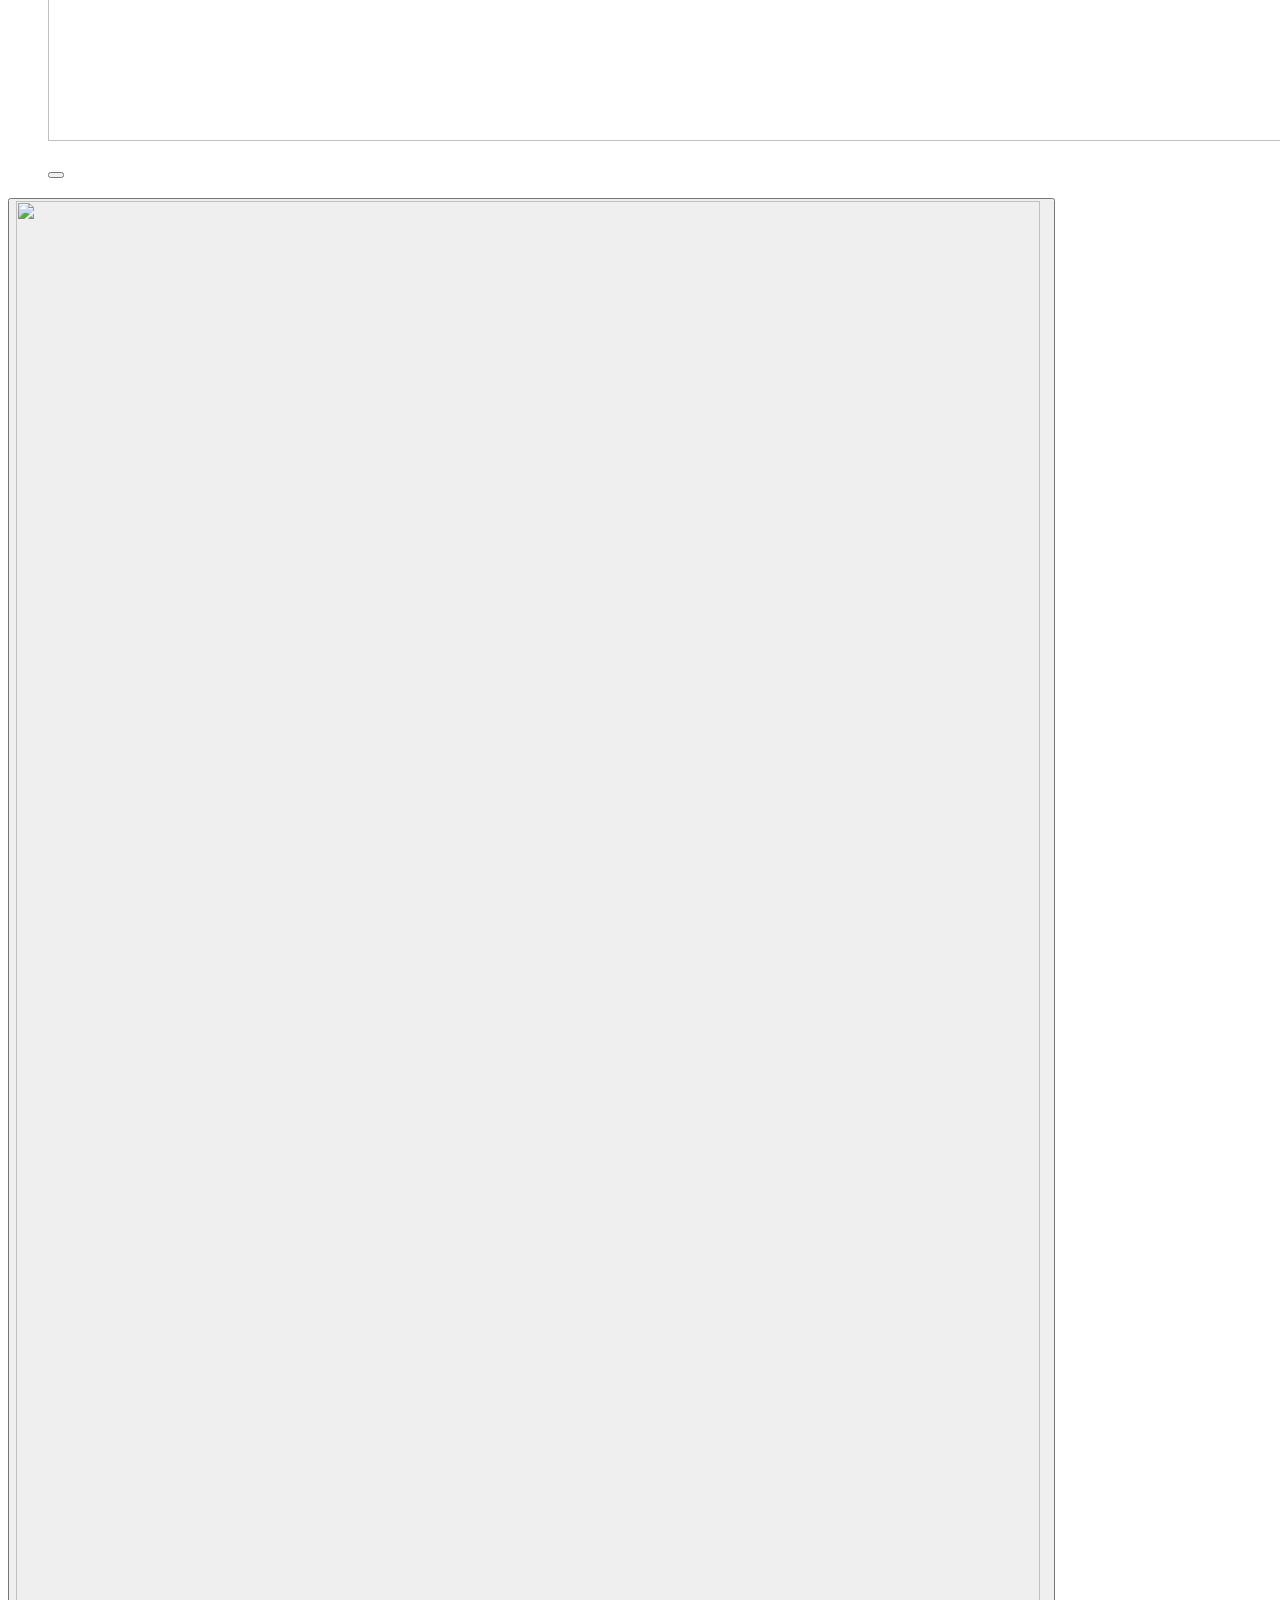
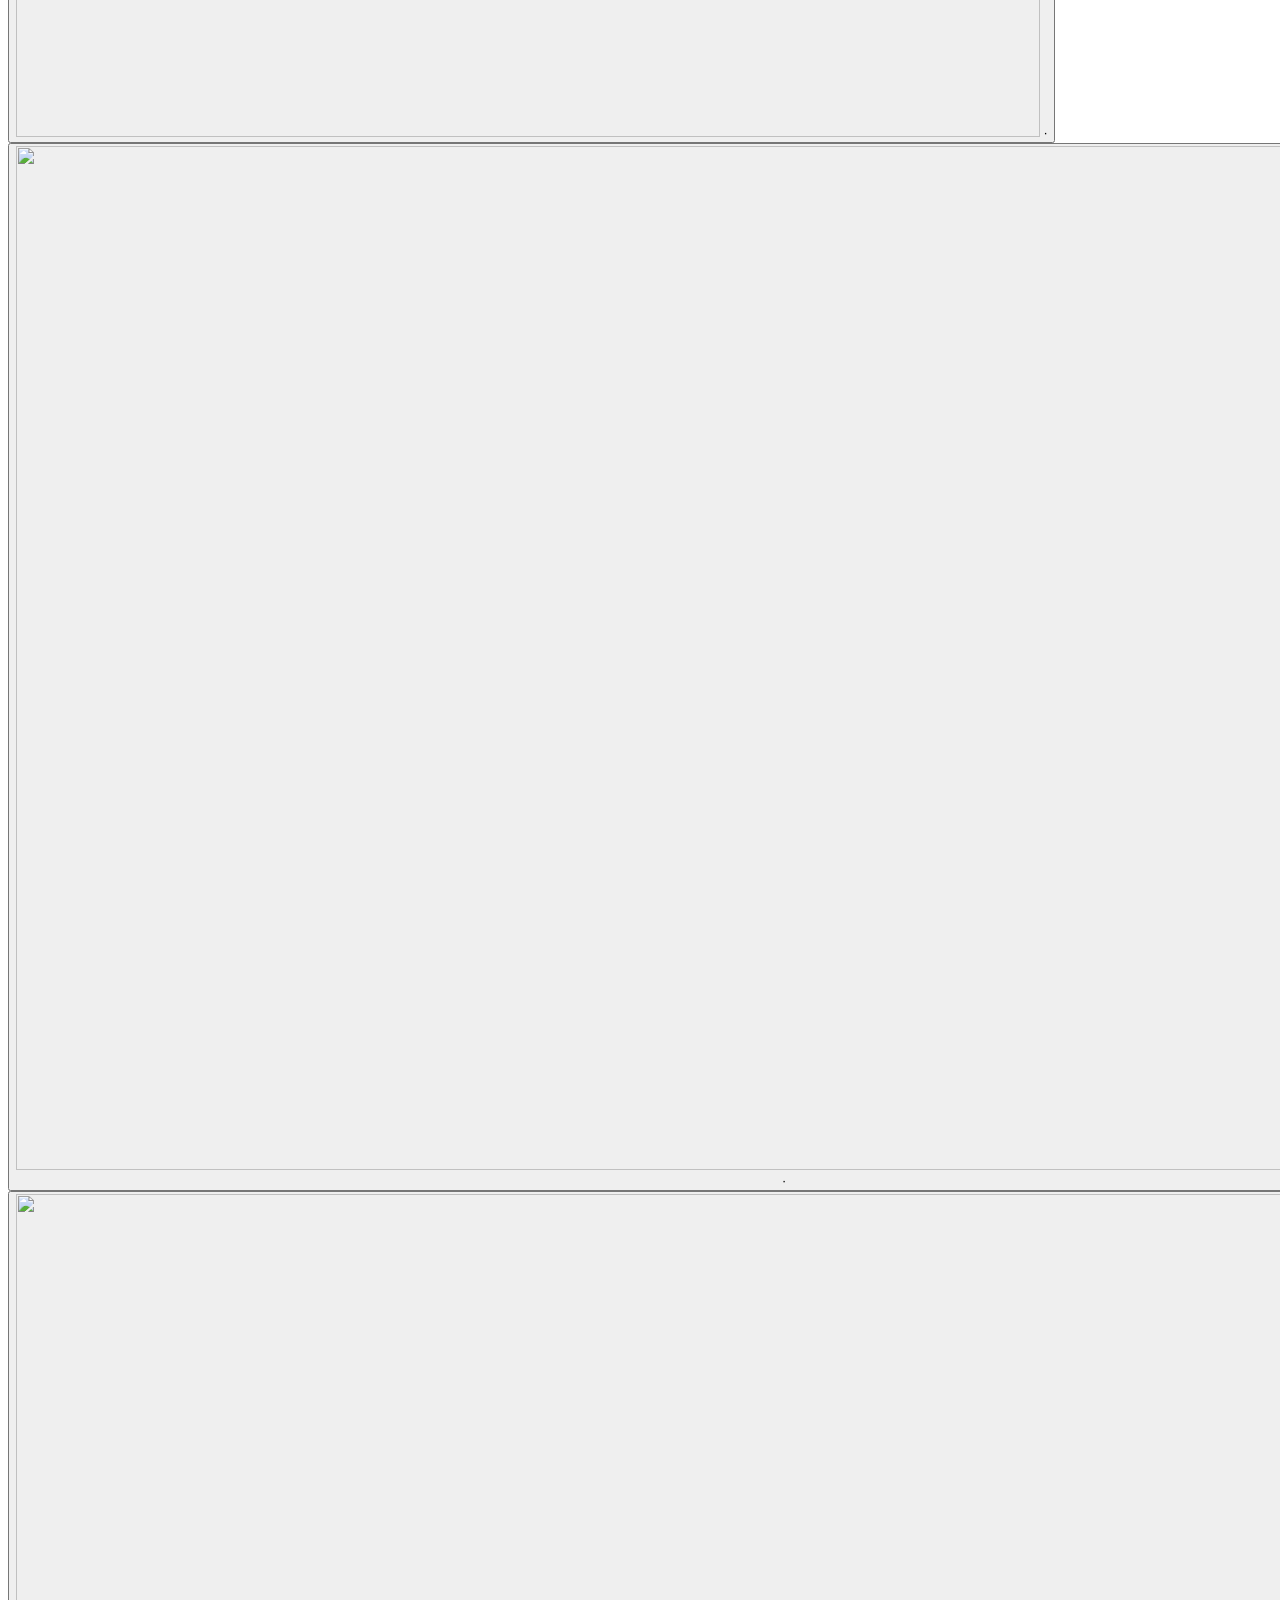
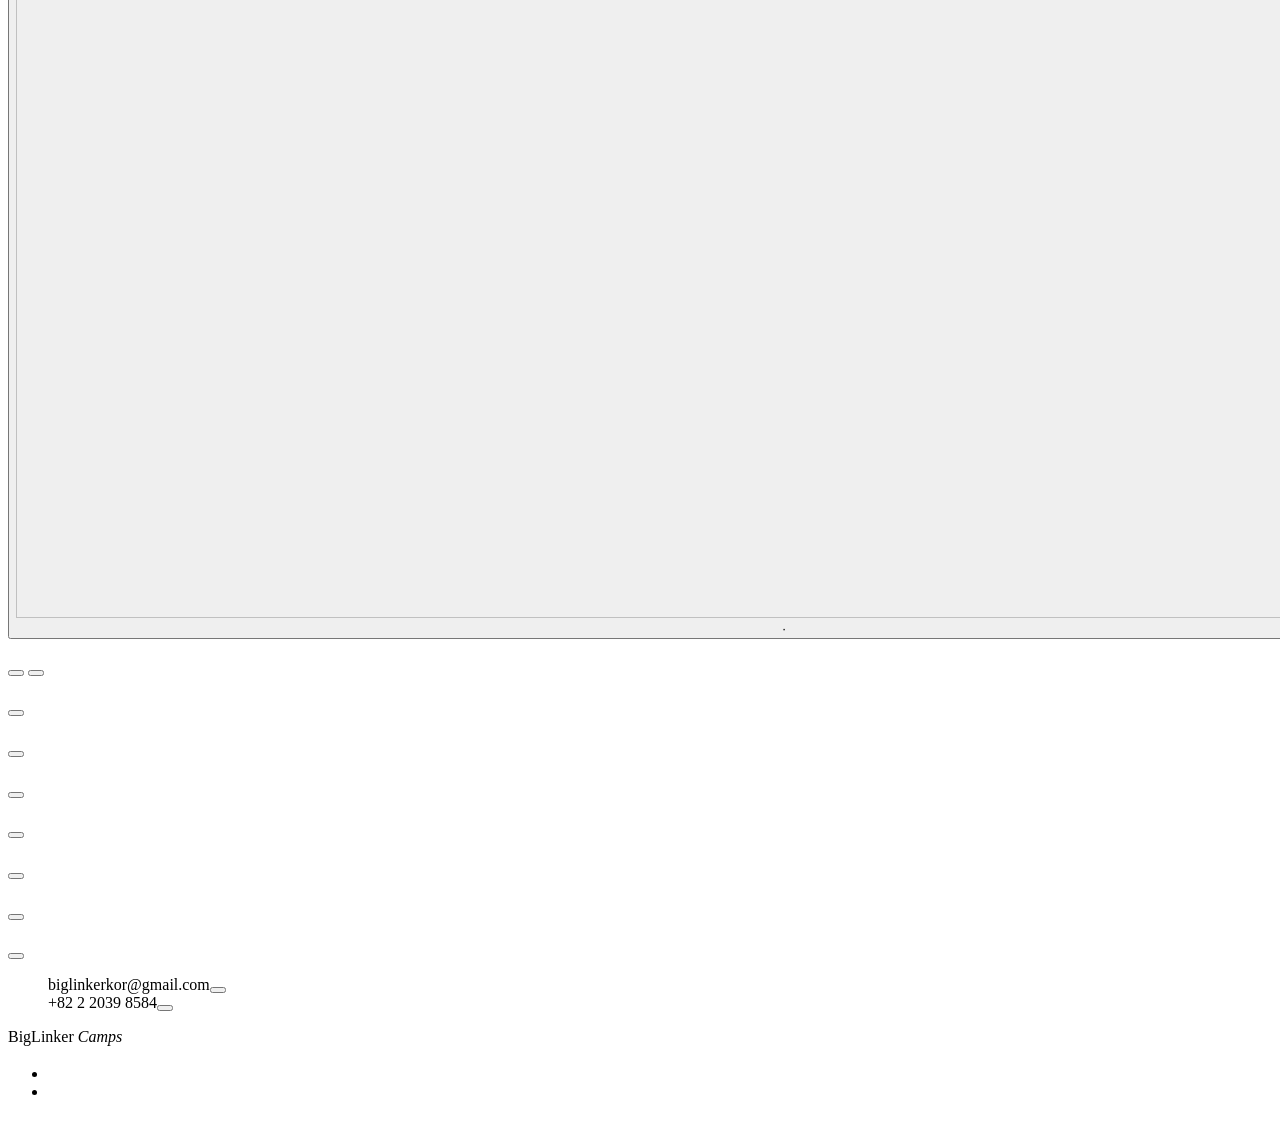
==== commit 3b4e2ef6: "모바일 최적화, 한국 캠프 섹션 제거, 구글 시트 상담 접수 - 모바일·태블릿 2단 상단바(섹션 탭, 스크롤 시 자동 숨김), 히어로 순서 재배치 - 빠른 선택 가로 스와이프, 한" ====
--- a/src/index.template.html
+++ b/src/index.template.html
@@ -32,7 +32,6 @@
     <nav class="mainnav" aria-label="BigLinker Camps">
       <a href="#lab" data-i18n="nav.lab"></a>
       <a href="#feature" data-i18n="nav.feature"></a>
-      <a href="#korea" data-i18n="nav.korea"></a>
       <a href="#how" data-i18n="nav.how"></a>
       <a href="#partners" data-i18n="nav.partners"></a>
       <a href="#journal" data-i18n="nav.journal"></a>
@@ -42,7 +41,8 @@
       <div class="lang" id="lang">
         <button class="lang__btn" id="langBtn" type="button" aria-haspopup="true" aria-expanded="false" aria-controls="langMenu" data-i18n-attr="aria-label:nav.lang">
           <svg viewBox="0 0 20 20" width="16" height="16" aria-hidden="true"><circle cx="10" cy="10" r="7.25" fill="none" stroke="currentColor" stroke-width="1.3"/><path d="M2.9 10h14.2M10 2.8c2 2.1 3 4.5 3 7.2s-1 5.1-3 7.2c-2-2.1-3-4.5-3-7.2s1-5.1 3-7.2Z" fill="none" stroke="currentColor" stroke-width="1.3"/></svg>
-          <span id="langCurrent" data-i18n="lang.name"></span>
+          <span class="lang__name" id="langCurrent" data-i18n="lang.name"></span>
+          <span class="lang__code" id="langCode" aria-hidden="true">KO</span>
         </button>
         <div class="lang__menu glass" id="langMenu" hidden></div>
       </div>
@@ -52,6 +52,16 @@
       </button>
     </div>
   </div>
+  <nav class="mtabs" id="mtabs" data-i18n-attr="aria-label:nav.menu">
+    <div class="mtabs__track" id="mtabsTrack">
+      <a href="#lab" data-i18n="nav.lab"></a>
+      <a href="#feature" data-i18n="nav.feature"></a>
+      <a href="#how" data-i18n="nav.how"></a>
+      <a href="#partners" data-i18n="nav.partners"></a>
+      <a href="#journal" data-i18n="nav.journal"></a>
+      <a href="#faq" data-i18n="nav.faq"></a>
+    </div>
+  </nav>
 </header>
 
 <main id="main">
@@ -65,7 +75,7 @@
         <p class="hero__deck" data-i18n="hero.deck"></p>
         <div class="hero__ctas">
           <a class="btn btn--ink btn--lg" href="#lab" data-start-diag><span data-i18n="hero.ctaDiag"></span><svg viewBox="0 0 24 24" width="18" height="18" aria-hidden="true"><path d="M5 12h13M13 6l6 6-6 6" fill="none" stroke="currentColor" stroke-width="1.6"/></svg></a>
-          <a class="btn btn--line btn--lg" href="#korea"><span data-i18n="hero.ctaKorea"></span></a>
+          <a class="btn btn--line btn--lg" href="#feature"><span data-i18n="hero.ctaKorea"></span></a>
         </div>
         <ul class="legend">
           <li><span class="legend__sw legend__sw--out" aria-hidden="true"><i></i></span><span><b data-i18n="map.out"></b><span class="legend__n" id="legendOut"></span></span></li>
@@ -244,30 +254,6 @@
       </div>
     </div>
   </article>
-
-  <!-- Camps in Korea (black page) -->
-  <section class="sec korea" id="korea" aria-labelledby="koreaTitle">
-    <div class="wrap">
-      <header class="sec__head">
-        <p class="kicker kicker--y" data-i18n="korea.kicker"></p>
-        <h2 class="sec__title display" id="koreaTitle" data-i18n-html="korea.title"></h2>
-        <p class="sec__deck" data-i18n="korea.deck"></p>
-      </header>
-      <ul class="index" id="koreaIndex">
-        <li><button class="index__row" type="button" data-korea="p1" data-img="kpop-vocal.jpg" data-staged><span class="index__t display" data-i18n="korea.p1.t"></span><span class="index__d" data-i18n="korea.p1.d"></span><svg class="index__arrow" viewBox="0 0 24 24" aria-hidden="true"><path d="M5 12h13M13 6l6 6-6 6" fill="none" stroke="currentColor" stroke-width="1.4"/></svg></button></li>
-        <li><button class="index__row" type="button" data-korea="p2" data-img="kpop-friends.jpg"><span class="index__t display" data-i18n="korea.p2.t"></span><span class="index__d" data-i18n="korea.p2.d"></span><svg class="index__arrow" viewBox="0 0 24 24" aria-hidden="true"><path d="M5 12h13M13 6l6 6-6 6" fill="none" stroke="currentColor" stroke-width="1.4"/></svg></button></li>
-        <li><button class="index__row" type="button" data-korea="p3" data-img="broadcast-room.jpg"><span class="index__t display" data-i18n="korea.p3.t"></span><span class="index__d" data-i18n="korea.p3.d"></span><svg class="index__arrow" viewBox="0 0 24 24" aria-hidden="true"><path d="M5 12h13M13 6l6 6-6 6" fill="none" stroke="currentColor" stroke-width="1.4"/></svg></button></li>
-        <li><button class="index__row" type="button" data-korea="p4" data-img="seoul-campus.jpg" data-staged><span class="index__t display" data-i18n="korea.p4.t"></span><span class="index__d" data-i18n="korea.p4.d"></span><svg class="index__arrow" viewBox="0 0 24 24" aria-hidden="true"><path d="M5 12h13M13 6l6 6-6 6" fill="none" stroke="currentColor" stroke-width="1.4"/></svg></button></li>
-        <li><button class="index__row" type="button" data-korea="p5" data-img="kpop-showcase.jpg" data-role="school"><span class="index__t display" data-i18n="korea.p5.t"></span><span class="index__d" data-i18n="korea.p5.d"></span><svg class="index__arrow" viewBox="0 0 24 24" aria-hidden="true"><path d="M5 12h13M13 6l6 6-6 6" fill="none" stroke="currentColor" stroke-width="1.4"/></svg></button></li>
-        <li><button class="index__row" type="button" data-korea="p6" data-img="seoul-forest.jpg"><span class="index__t display" data-i18n="korea.p6.t"></span><span class="index__d" data-i18n="korea.p6.d"></span><svg class="index__arrow" viewBox="0 0 24 24" aria-hidden="true"><path d="M5 12h13M13 6l6 6-6 6" fill="none" stroke="currentColor" stroke-width="1.4"/></svg></button></li>
-      </ul>
-      <div class="korea__foot">
-        <p data-i18n="korea.note"></p>
-        <button class="btn btn--yellow" type="button" data-open-inquiry data-role="school" data-i18n="korea.cta"></button>
-      </div>
-    </div>
-    <div class="hoverimg" id="hoverImg" aria-hidden="true"><img alt=""><span class="hoverimg__tag"></span></div>
-  </section>
 
   <!-- How we work -->
   <section class="sec how" id="how" aria-labelledby="howTitle">
@@ -394,7 +380,7 @@
             <p class="event__k" data-i18n="partners.event.k"></p>
             <p class="event__t display" data-i18n="partners.event.t"></p>
             <p class="event__d" data-i18n="partners.event.d"></p>
-            <button class="btn btn--ink btn--sm" type="button" data-open-inquiry data-role="school" data-i18n="partners.cta"></button>
+            <button class="btn btn--ink btn--sm" type="button" data-open-inquiry data-role="school" data-source="partner" data-i18n="partners.cta"></button>
           </div>
         </div>
         <figcaption class="cap"><span class="cap__no" data-fig="09"></span> <span data-i18n="cap.leadership"></span> <span class="cap__credit" data-i18n="credit.staged"></span></figcaption>
@@ -551,7 +537,6 @@
   <nav class="drawer__nav">
     <a href="#lab" data-i18n="nav.lab"></a>
     <a href="#feature" data-i18n="nav.feature"></a>
-    <a href="#korea" data-i18n="nav.korea"></a>
     <a href="#how" data-i18n="nav.how"></a>
     <a href="#partners" data-i18n="nav.partners"></a>
     <a href="#journal" data-i18n="nav.journal"></a>
@@ -616,17 +601,24 @@
       </div>
       <label class="check" for="f-consent"><input type="checkbox" id="f-consent" name="consent" aria-describedby="e-consent"><span data-i18n="form.consent"></span></label>
       <p class="err" id="e-consent" hidden data-i18n="form.errConsent"></p>
-      <button class="btn btn--ink btn--block" type="submit" data-i18n="form.submit"></button>
+      <div class="hp" aria-hidden="true"><label for="f-website">Website</label><input id="f-website" name="website" type="text" tabindex="-1" autocomplete="off"></div>
+      <button class="btn btn--ink btn--block" type="submit" id="inqSubmit"><span id="inqSubmitLabel" data-i18n="form.submit"></span></button>
     </form>
     <div class="done" id="inqDone" hidden>
-      <p class="done__t display" data-i18n="form.doneTitle"></p>
-      <p class="done__d" data-i18n="form.doneDeck"></p>
-      <label class="vh" for="f-summary" data-i18n="form.title"></label>
-      <textarea class="input done__text" id="f-summary" rows="10" readonly></textarea>
+      <p class="done__mark" id="doneMark" aria-hidden="true"></p>
+      <p class="done__t display" id="doneTitle" tabindex="-1" data-i18n="form.doneTitle"></p>
+      <p class="done__d" id="doneDeck" data-i18n="form.doneDeck"></p>
+      <div class="done__manual" id="doneManual">
+        <label class="vh" for="f-summary" data-i18n="form.title"></label>
+        <textarea class="input done__text" id="f-summary" rows="10" readonly></textarea>
+        <div class="done__actions">
+          <button class="btn btn--ink" type="button" id="copySummary" data-i18n="form.copy"></button>
+          <a class="btn btn--line" id="mailSummary" href="mailto:biglinkerkor@gmail.com" data-i18n="form.mail"></a>
+        </div>
+      </div>
       <div class="done__actions">
-        <button class="btn btn--ink" type="button" id="copySummary" data-i18n="form.copy"></button>
-        <a class="btn btn--line" id="mailSummary" href="mailto:biglinkerkor@gmail.com" data-i18n="form.mail"></a>
         <button class="linkbtn" type="button" id="editInquiry" data-i18n="form.edit"></button>
+        <button class="btn btn--line btn--sm" type="button" id="newInquiry" data-i18n="form.new" hidden></button>
       </div>
     </div>
   </div>
@@ -634,6 +626,7 @@
 
 <div class="toasts" id="toasts" aria-live="polite"></div>
 
+<script src="assets/config.js" defer></script>
 <script src="assets/data.js" defer></script>
 <script src="assets/worldmap.js" defer></script>
 <script src="i18n/ko.js" defer></script>
